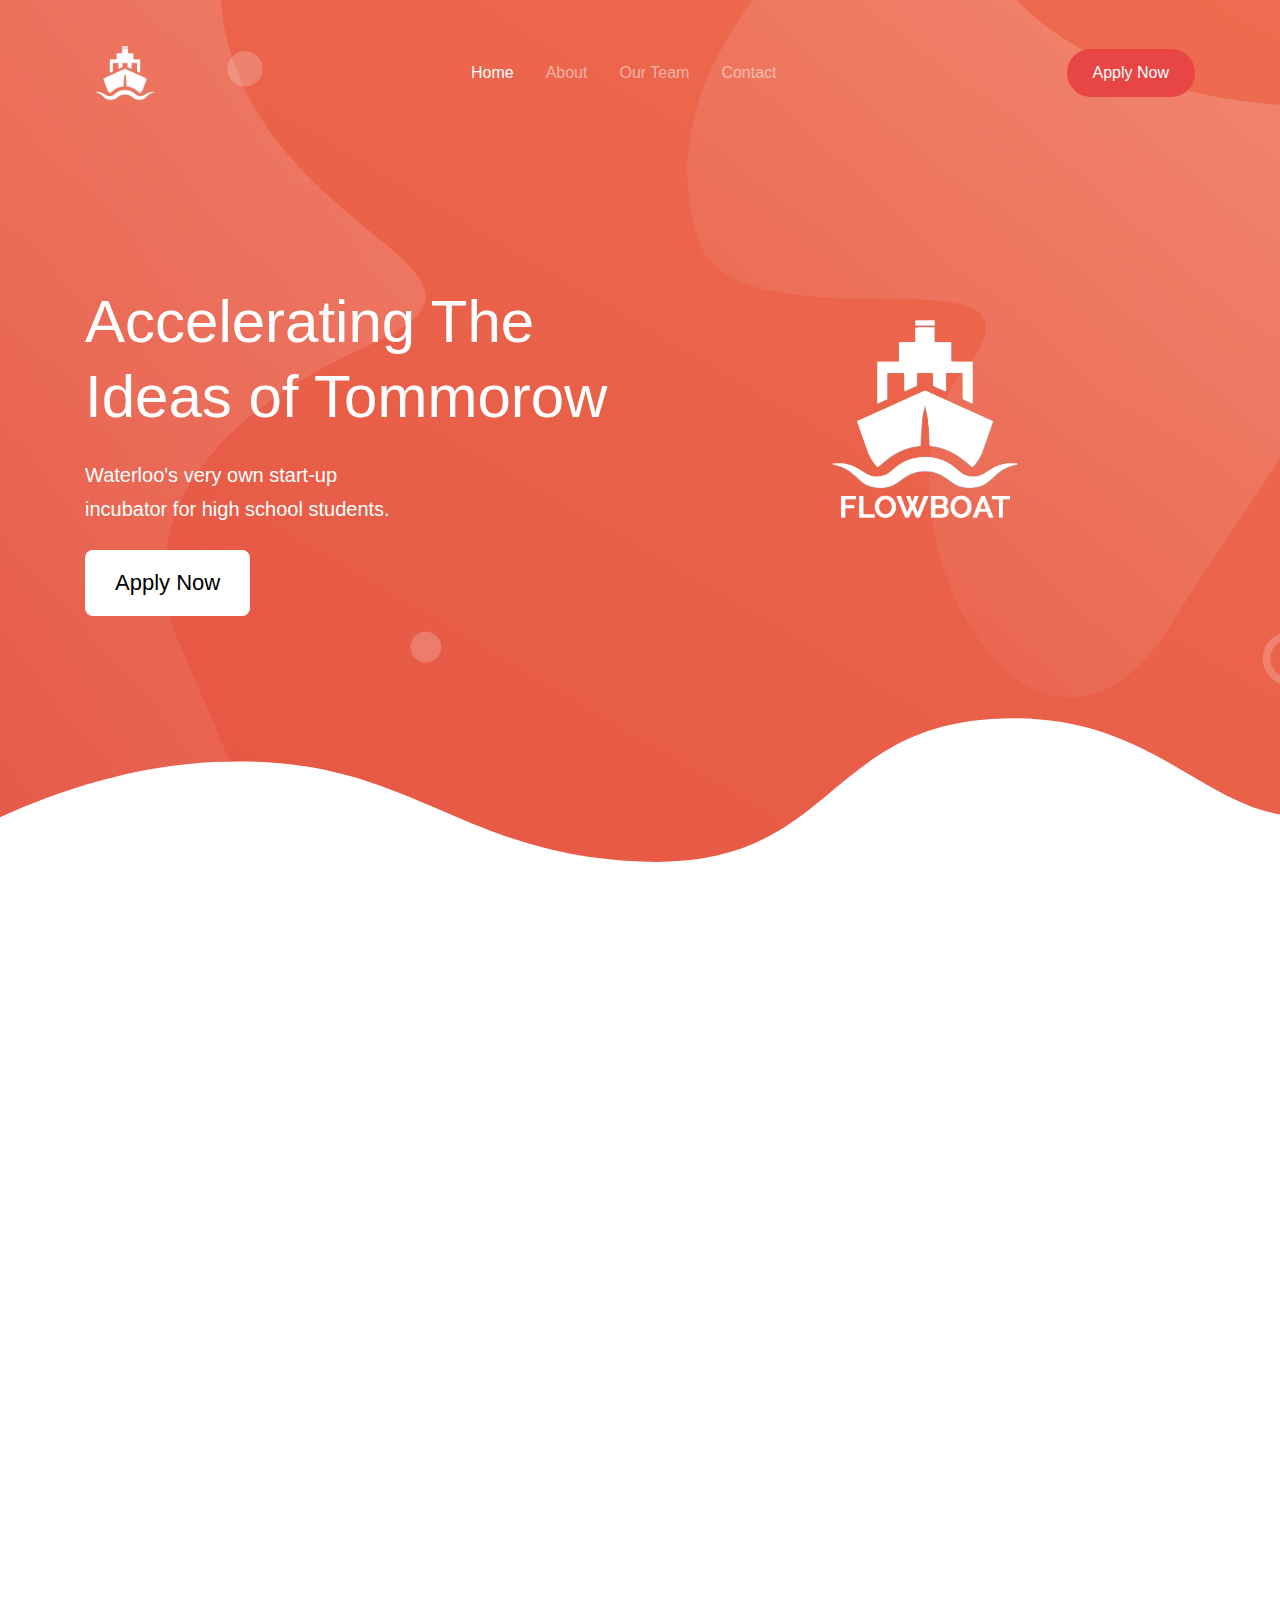
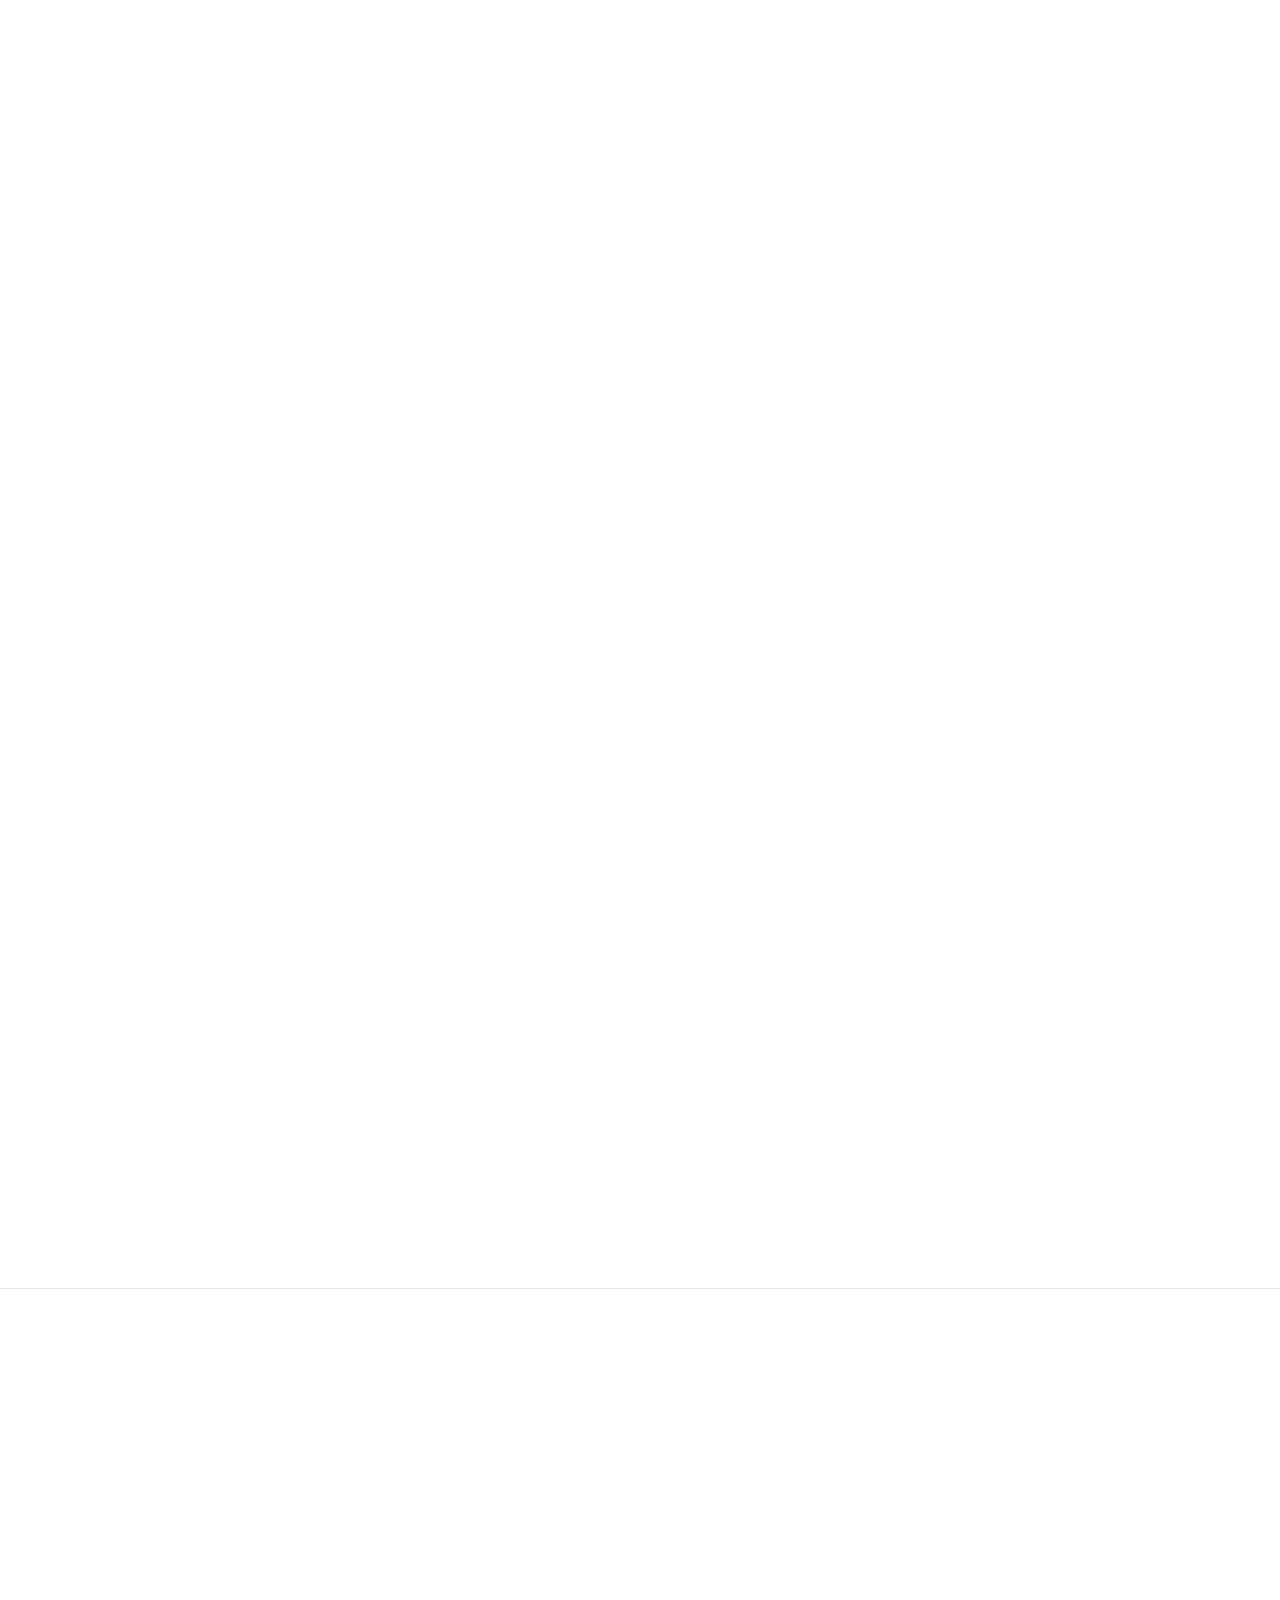
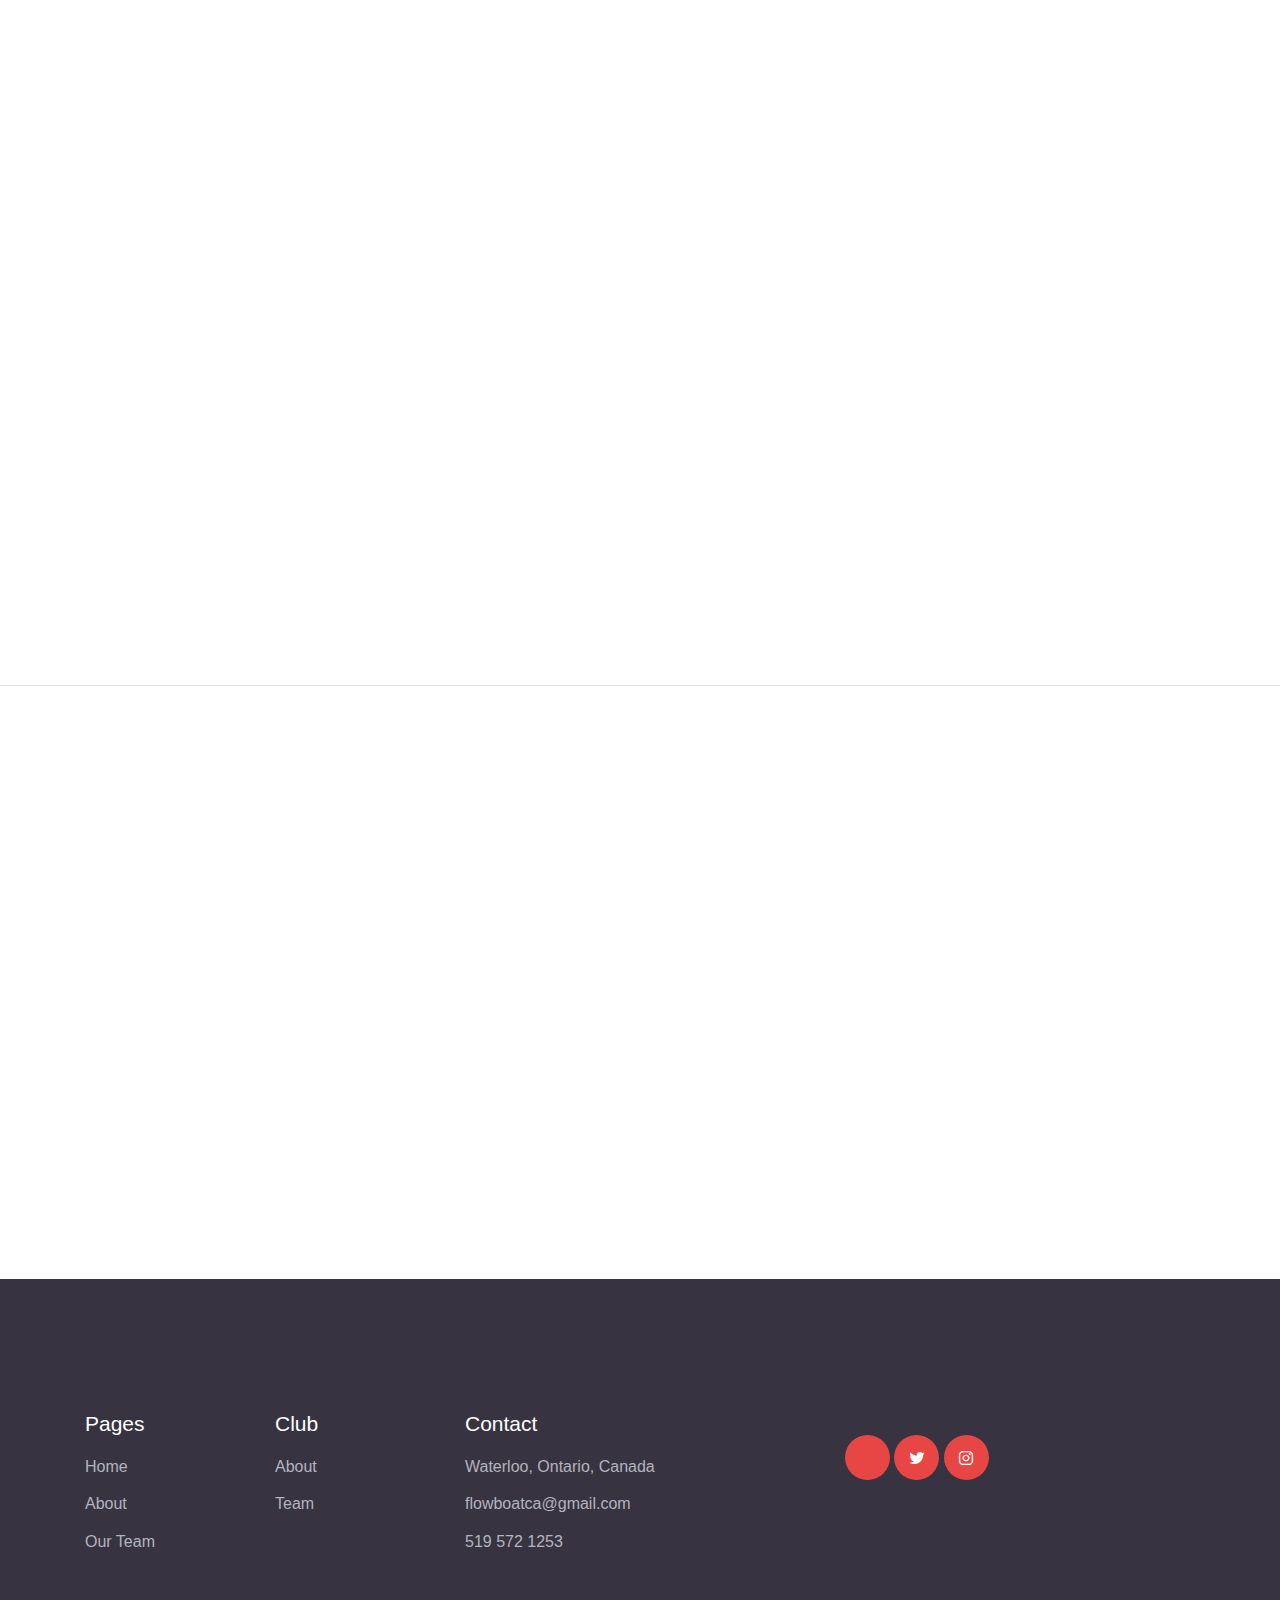
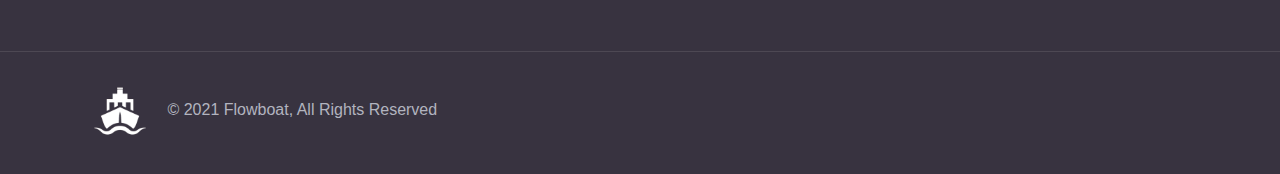
==== index.html @ 8ff7a6c7 "Fixed all the pictures for team" ====
<!DOCTYPE html>
<html lang="en">
<head> 


  <link rel="stylesheet" href="https://use.fontawesome.com/releases/v5.15.3/css/all.css" integrity="sha384-SZXxX4whJ79/gErwcOYf+zWLeJdY/qpuqC4cAa9rOGUstPomtqpuNWT9wdPEn2fk" crossorigin="anonymous">
   <!-- FONT AWESEOM CDN -->

   <!-- <link rel="stylesheet" href="https://cdn.jsdelivr.net/npm/bootstrap@4.6.0/dist/css/bootstrap.min.css" integrity="sha384-B0vP5xmATw1+K9KRQjQERJvTumQW0nPEzvF6L/Z6nronJ3oUOFUFpCjEUQouq2+l" crossorigin="anonymous"> -->
    <!-- BOOTSTRAP -->


  <meta charset="UTF-8">
  <meta name="viewport" content="width=device-width, initial-scale=1.0">
  
  <meta http-equiv="X-UA-Compatible" content="ie=edge">
  


  <title>Home</title>

  <link rel="shortcut icon" href="assets/img/flowwww.png" type="image/x-icon">

  <link rel="stylesheet" href="assets/css/maicons.css">

  <link rel="stylesheet" href="assets/vendor/animate/animate.css">

  <link rel="stylesheet" href="assets/vendor/owl-carousel/css/owl.carousel.min.css">

  <link rel="stylesheet" href="assets/css/bootstrap.css">

  <link rel="stylesheet" href="assets/css/mobster.css">
  
</head>
<body>

<nav class="navbar navbar-expand-lg navbar-dark navbar-floating">
  <div class="container">
    <a class="navbar-brand" href="index.html">
      <img src="assets/img/flwwwwww.png" alt="" width="80">
    </a>
    <button class="navbar-toggler" type="button" data-toggle="collapse" data-target="#navbarToggler" aria-controls="navbarToggler" aria-expanded="false" aria-label="Toggle navigation">
      <span class="navbar-toggler-icon"></span>
    </button>
  
    <div class="collapse navbar-collapse" id="navbarToggler">
      <ul class="navbar-nav ml-auto mt-3 mt-lg-0">
        <li class="nav-item dropdown active">
          <a class="nav-link" href="#" id="navbarDropdown" data-toggle="dropdown" aria-haspopup="true" aria-expanded="false">Home</a>
          <!-- <div class="dropdown-menu" aria-labelledby="navbarDropdown">
            <a class="dropdown-item" href="index.html">Homepage 1</a>
            <a class="dropdown-item active" href="index.html">Homepage 2</a>
          </div> -->
        </li>
        <li class="nav-item">
          <a class="nav-link" href="about.html">About</a>
        </li>
        <li class="nav-item">
          <!-- <a class="nav-link" href="blog.html">Blog</a> -->
        </li>
        <li class="nav-item">
          <a class="nav-link" href="updates.html">Our Team</a>
        </li>
        <li class="nav-item">
          <a class="nav-link" href="contact.html">Contact</a>
        </li>
      </ul>
      <div class="ml-auto my-2 my-lg-0">
        <a href="https://omaratwa.typeform.com/to/t293Zb" target=”_blank” class="btn btn-primary rounded-pill" role="button">Apply Now</a> 
        
      </div>
    </div>
  </div>
</nav>

<div class="page-hero-section bg-image hero-home-2" style="background-image: url(assets/img/bg_hero_2.svg);">
  <div class="hero-caption">
    <div class="container fg-white h-100">
      <div class="row align-items-center h-100">
        <div class="col-lg-6 wow fadeInUp">
          
          <h1 style="font-size: 60px;" class="mb-4 fw-normal">Accelerating The Ideas of Tommorow</h1>
          <p style="font-size: 20px;" class="mb-4">Waterloo's very own start-up  <br>
            incubator for high school students.</p>

          <a href="https://omaratwa.typeform.com/to/t293Zb" target=”_blank” class="btn btn-dark " style="color:black;" >Apply Now</a> 
          <!-- <a href="" target=”_blank” class="btn btn-primary rounded-pill" role="button">Apply Now</a>  -->

        </div>
        <div class=" col-lg-6 d-none d-lg-block wow zoomIn">
          <div class="img-place mobile-preview floating-animate">
            <img src="assets/img/flows.v2.png" alt="">
          </div>          
        </div>
      </div>
    </div>
  </div>
</div>

<div class="page-section no-scroll">
  <div class="container">
    <h2 class="text-center wow fadeIn" style="font-size: 50px;" style="color: #e45442;" >What Flowboat Provides</h2>

    <div class="row justify-content-center mt-5">
      <div class="col-lg-10">
        <div class="row justify-content-center">

          <div class="col-md-6 col-lg-4 py-3 wow fadeInLeft">
            <div class="card card-body border-0 text-center pt-5 push-ups" style="padding-top: 0px;">       
              <div class="svg-icon mx-auto mb-4">
                <img src="assets/img/big brain.png" alt="">
              </div> 
              <h5 style="color: #e45442; font-size: 28px;" class=""><b>Lessons in Entrepreneurship</b></h5>
              <p class="fs-biggie">At weekly meetings, practical lessons in entrepreneurship are given to students, who then apply what they have learned to their companies. We also have guest speakers who cover topics such as programming, 3D printing, and financing.</p>
            </div>
          </div>


          <div class="col-md-6 col-lg-4 py-3 wow fadeInUp">
            <div class="card card-body border-0 text-center pt-5" style="padding-top: 0px;">
              <div class="svg-icon mx-auto mb-4">
                <img src="assets/img/Help.png" alt="">
              </div>
              <h5 style="color: #e45442; font-size: 28px;" class=""><b>Industry Mentors and Lecturers</b></h5>
              <p class="fs-biggie">Each Flowboat team is provided with an industry mentor who is a field expert. Past mentors include the former director of velocity, startup CEOs, software engineers, Professors, and even farmers! Mentors provide valuable input for Flowboat members.</p>
            </div>
          </div>


          <div class="col-md-6 col-lg-4 py-3 wow fadeInRight">
            <div class="card card-body border-0 text-center pt-5" style="padding-top: 0px;">
              <div class="svg-icon mx-auto mb-4">
                <img src="assets/img/talk.png" alt="">
              </div>
              <h5 style="color: #e45442; font-size: 28px" class=""><b>Pitch Training and Development</b></h5>
              <p class="fs-biggie">Flowboat teams participate in a variety of pitching competitions throughout the year including: MIT LaunchX Demo Day, Diamond Challenge, and the Paradigm Contest. Past Flowboat teams have received top honours at these competitions.</p>
            </div>
          </div> 

        


        </div>
      </div>
    </div>
  </div>
</div>

<!-- <div class="page-section no-scroll">
  <div class="container">
    <div class="row align-items-center">
      <div class="col-lg-7 wow fadeIn">
        <div class="img-place">
          <img src="assets/img/app_preview_4.png" alt="">
        </div>
      </div>
      <div class="col-lg-5 pl-lg-5 wow fadeInUp">
        <h2 class="mb-4">All kind of business tools integration</h2>
        <p class="mb-4">Lorem ipsum dolor sit amet consectetur adipisicing elit. Officia repellendus illo, possimus magni cumque, voluptatem et necessitatibus consequatur perspiciatis laborum temporibus sint dolorem porro, eaque quo sequi. Tempora, voluptates quibusdam?</p>
        <a href="#" class="btn btn-outline-primary rounded-pill">See Addons</a>
      </div>
    </div>
  </div>
</div> -->

<div class="page-section">
  <div class="container">
    <div class="row">
      <div class="col-lg-4 py-3">
        <div class="iconic-list">
          <div class="iconic-item wow fadeInUp">
            <div class="iconic-content">
              <h5 style="color: #e45442; font-size: 64px;">100+</h5>
              <p style="color: #e45442; font-size: 44px;" class="">Alumni</p>
            </div>
            <div class="iconic-md iconic-text bg-warning fg-white rounded-circle">
              <span class=""><i class="fas fa-graduation-cap"></i></span>
            </div>
          </div>
          <div class="iconic-item wow fadeInUp">
            <div class="iconic-content">
              <h5 style="color: #e45442; font-size: 64px;">$10,000</h5>
              <p style="color: #e45442; font-size: 44px;" class="">In Capital</p>
            </div>
            <div class="iconic-md iconic-text bg-info fg-white rounded-circle">
              <span class=""><i class="fas fa-hand-holding-usd"></i></span>
            </div>
          </div>
          <div class="iconic-item wow fadeInUp">
            <div class="iconic-content">
              <h5 style="color: #e45442; font-size: 64px;" >20+</h5>
              <p style="color: #e45442; font-size: 44px;" class="">Startups</p>
            </div>
            <div class="iconic-md iconic-text bg-indigo fg-white rounded-circle">
              <span class=""><i class="fas fa-rocket"></i></span>
            </div>
          </div>
        </div>
      </div>
      <div class="col-lg-4 py-3 wow zoomIn">
        <div class="img-place mobile-preview "> 
          <img src="assets/img/flowwww.png" alt="">
        </div>
      </div>
      <div class="col-lg-4 py-3">
        <div class="iconic-list">
          <div class="iconic-item wow fadeInUp">
            <div class="iconic-md iconic-text bg-warning fg-white rounded-circle">
              <span class=""><i class="fas fa-rocket"></i></span>
            </div>
            <div class="iconic-content">
              <h5 style="color: #e45442; font-size: 64px;" >20+</h5>
              <p style="color: #e45442; font-size: 44px;" class="">Startups</p>
            </div>
          </div>
          <div class="iconic-item wow fadeInUp">
            <div class="iconic-md iconic-text bg-success fg-white rounded-circle">
              <span class=""><i class="fas fa-hand-holding-usd"></i></span>
            </div>
            <div class="iconic-content">
              <h5 style="color: #e45442; font-size: 64px;" >$10,000</h5>
              <p style="color: #e45442; font-size: 44px;" class="">In Capital</p>
            </div>
          </div>
          <div class="iconic-item wow fadeInUp">
            <div class="iconic-md iconic-text bg-indigo fg-white rounded-circle">
              <span class=""><i class="fas fa-graduation-cap"></i></span>
            </div>
            <div class="iconic-content">
              <h5 style="color: #e45442; font-size: 64px;" >100+</h5>
              <p style="color: #e45442; font-size: 44px;" class="">Alumni</p>
            </div>
          </div>
        </div>
      </div>
    </div>
  </div>
</div>

<hr>


<!-- <div class="page-section">
  <div class="container">
    <div class="row justify-content-center text-center wow fadeInUp">
      <div class="col-lg-6">
        <h2 class="mb-3">Get awesome features, without extra charges</h2>
        <p class="mb-5">Lorem ipsum dolor sit amet, consectetur adipisicing elit. Maiores non magnam, quis aliquid dolor magni</p>

        <div class="btn-group btn-group-toggle rounded-pill btn-switch" data-toggle="buttons">
          <label class="btn active">
            <input type="radio" name="options" id="option1" checked> Monthly
          </label>
          <label class="btn">
            <input type="radio" name="options" id="option2"> Annually
          </label>
        </div>
      </div>
    </div>
    <div class="pricing-table mt-5 wow fadeInUp">
      <div class="pricing-item active no-transform">
        <div class="pricing-header">
          <h5>Business Plan</h5>
          <h1 class="fw-normal">$49.00</h1>
        </div>
        <div class="pricing-body">
          <ul class="theme-list">
            <li class="list-item">Push Notification</li>
            <li class="list-item">Unlimited Bandwith</li>
            <li class="list-item">Realtime Database</li>
            <li class="list-item">Monthly Backup</li>
            <li class="list-item">24/7 Support</li>
          </ul>
        </div>
        <button class="btn btn-dark">Choose Plan</button>
      </div>
      <div class="pricing-item">
        <div class="pricing-header">
          <h5>Starter Plan</h5>
          <h1 class="fw-normal">$24.00</h1>
        </div>
        <div class="pricing-body">
          <ul class="theme-list">
            <li class="list-item">Push Notification</li>
            <li class="list-item">Unlimited Bandwith</li>
            <li class="list-item">Realtime Database</li>
            <li class="list-item">Monthly Backup</li>
            <li class="list-item">24/7 Support</li>
          </ul>
        </div>
        <button class="btn btn-dark">Choose Plan</button>
      </div>
    </div>
  </div>
</div>

<hr> -->

<!-- Testimonials -->
<!-- <div class="page-section">
  <div class="container">
    <div class="row justify-content-center text-center">
      <div class="col-lg-6 wow fadeIn">
        <h2>What our members say</h2>
      </div>
    </div>
  </div>
  <div class="container-fluid">
    <div class="owl-carousel stack-carousel mt-5 wow fadeInUp">
      <div class="item">
        <div class="ratings fs-small py-3">
          <span class="icon mai-star"></span>
          <span class="icon mai-star"></span>
          <span class="icon mai-star"></span>
          <span class="icon mai-star"></span>
          <span class="icon mai-star-half"></span>
        </div>
  
        <div class="caption">Testimony: Helping The Blind Navigate The World</div>
  
        <div class="avatar mt-3">
          <div class="avatar-img">
            <img src="assets/img/person/person_1.png" alt="">
          </div>
          <div class="avatar-caption">
            <p class="mb-0 fw-medium fg-primary">EyeCane</p>
            <div class="fs-vsmall fw-medium"> 
              EyeCane is a social enterprise based start-up company built by high school students whom aim to solve the navigation problem for visually impaired individuals. By creating a patented technology which effectively guides a visually impaired individual, EyeCane was on the path to fixing the global problem. 

              During the MIT Launch X program, Flowi was invited to compete at the the International Launch X pitching event at MIT. Flowi was able to secure a $5000 dollar grant to further invest in their company!

            </div>
          </div>
        </div>
      </div>
      <div class="item">
        <div class="ratings fs-small py-3">
          <span class="icon mai-star"></span>
          <span class="icon mai-star"></span>
          <span class="icon mai-star"></span>
          <span class="icon mai-star"></span>
          <span class="icon mai-star-half"></span>
        </div>
  
        <div class="caption">Lorem ipsum dolor, sit amet consectetur adipisicing elit. Rem distinctio esse eum laudantium necessitatibus autem perferendis quod ipsum eaque.</div>
  
        <div class="avatar mt-3">
          <div class="avatar-img">
            <img src="assets/img/person/person_2.png" alt="">
          </div>
          <div class="avatar-caption">
            <p class="mb-0 fw-medium fg-primary">Galih Raugana</p>
            <div class="fs-vsmall fw-medium">Graphic Designer</div>
          </div>
        </div>
      </div>
      <div class="item">
        <div class="ratings fs-small py-3">
          <span class="icon mai-star"></span>
          <span class="icon mai-star"></span>
          <span class="icon mai-star"></span>
          <span class="icon mai-star"></span>
          <span class="mai-star"></span>
        </div>
  
        <div class="caption">Lorem ipsum dolor, sit amet consectetur adipisicing elit. Rem distinctio esse eum laudantium necessitatibus autem perferendis quod ipsum eaque.</div>
  
        <div class="avatar mt-3">
          <div class="avatar-img">
            <img src="assets/img/person/person_3.png" alt="">
          </div>
          <div class="avatar-caption">
            <p class="mb-0 fw-medium fg-primary">Galih Raugana</p>
            <div class="fs-vsmall fw-medium">Data Analyst</div>
          </div>
        </div>
      </div>
    </div>
  </div>
</div> -->




<!-- Clients -->
<div class="page-section" style="padding-bottom: 0px;">
  <div class="container">
    <div class="text-center wow fadeIn">
      <h2 class="mb-4">Our Startups</h2>
    </div>
    <div class="row row-cols-1 row-cols-sm-2 row-cols-md-3 row-cols-lg-5 justify-content-center align-items-center mt-5">
      <div class="p-3 wow zoomIn">
        <div class="img-place client-img-flowi">
          <img src="assets/img/logos/Flowi.png" alt="">
        </div>
      </div>
      <div class="p-3 wow zoomIn">
        <div class="img-place client-img-Hush">
          <img src="assets/img/logos/Hush.png" alt="">
        </div>
      </div>
      <div class="p-3 wow zoomIn">
        <div class="img-place client-img">
          <img src="assets/img/logos/Infoton-removebg-preview.png" alt="">
        </div>
      </div>
      <div class="p-3 wow zoomIn">
        <div class="img-place client-img">
          <img src="assets/img/logos/ReFillIcon.png" alt="">
        </div>
      </div>
      <div class="p-3 wow zoomIn">
        <div class="img-place client-img-sssonar">
          <img src="assets/img/logos/Ssssssonar.png" alt="">
        </div>
      </div>
      <div class="p-3 wow zoomIn">
        <div class="img-place client-img-stride">
          <img src="assets/img/logos/Stride.png" alt="" style="border-radius: 50%;">
        </div>
      </div>
      <div class="p-3 wow zoomIn">
        <div class="img-place client-img--rework ">
          <img src="assets/img/logos/rework.png"alt="">
        </div>
      </div>
      <div class="p-3 wow zoomIn">
        <div class="img-place client-img-guru">
          <img src="assets/img/logos/MealGuru.png" alt="">
        </div>
      </div>
    </div>
  </div> 

<hr>

  <div class="container">
    <div class="text-center wow fadeIn">
      <h2 class="mb-4">Our Sponsors</h2>
      <p>Interested in <a href="https://drive.google.com/file/d/1pqiUqM384o2VdSVYSbAD114uxTVS1mrD/view?usp=sharing" target=”_blank” >sponsoring us?</a></p>
    </div>
    <div class="row row-cols-1 row-cols-sm-2 row-cols-md-3 row-cols-lg-5 justify-content-center align-items-center mt-5">
     
      <div class="p-3 wow zoomIn">
        <div class="img-place client-img-2-tk">
          <img src="assets/img/logos/23423423423423.png" alt="" >
        </div>
      </div>
      <div class="p-3 wow zoomIn">
        <div class="img-place ">
          <img src="assets/img/logos/risingYouth.png"alt="">
        </div>
      </div>
      <div class="p-3 wow zoomIn">
        <div class="img-place client-img-2-tk">
          <img src="assets/img/logos/takingitglobal.png" alt="">
        </div>
      </div> 
      <div class="p-3 wow zoomIn">
        <div class="img-place client-img-2-tk">
          <img src="assets/img/logos/uwlogo2.gif" alt="">
        </div>
      </div>


    </div>
  </div>



</div> 


<!-- <hr>
<div class="page-section bg-light">
  <div class="container">
    <div class="row justify-content-center align-items-center">
      <div class="col-lg-5 py-3 wow fadeInUp">
        <h2 class="mb-4">Frequently <br> asked question</h2>
        <p>Lorem ipsum dolor sit amet, consectetur adipisicing elit. Dolore, minus id consectetur accusantium illum necessitatibus, non quia sit laboriosam aut libero. Maiores neque velit modi, mollitia nostrum alias quibusdam et.</p>

        <p class="fg-primary fw-medium">Need more helps?</p>
        <a href="#" class="btn btn-gradient btn-split-icon rounded-pill">
          <span class="icon mai-call-outline"></span> Contact Us
        </a>
      </div>
      <div class="col-lg-7 py-3 no-scroll-x">
        <div class="accordion accordion-gap" id="accordionFAQ">
          <div class="accordion-item wow fadeInRight">
            <div class="accordion-trigger" id="headingFour">
              <button class="btn collapsed" type="button" data-toggle="collapse" data-target="#collapse1" aria-expanded="false" aria-controls="collapse1">Payment types that won't work</button>
            </div>
            <div id="collapse1" class="collapse" aria-labelledby="headingFour" data-parent="#accordionFAQ">
              <div class="accordion-content">
                <p>You can't add these payment methods to Google Pay:</p>
                <ul>
                  <li>Wire transfers</li>
                  <li>Bank transfers</li>
                  <li>Western Union</li>
                  <li>Moneygram</li>
                  <li>Virtual credit cards (VCC)</li>
                  <li>Health savings account (HSA)</li>
                  <li>Any escrow type of payment</li>
                  <li>Prepaid cards if you use automatic payments</li>
                </ul>
              </div>
            </div>
          </div>
          <div class="accordion-item wow fadeInRight">
            <div class="accordion-trigger" id="headingFive">
              <button class="btn" type="button" data-toggle="collapse" data-target="#collapse2" aria-expanded="true" aria-controls="collapse2">Already seeing payment methods</button>
            </div>
            <div id="collapse2" class="collapse show" aria-labelledby="headingFive" data-parent="#accordionFAQ">
              <div class="accordion-content">
                <p>New to Google Pay and already seeing payment methods? If you paid for something through Google in the past, Google Pay saved your card.</p>
              </div>
            </div>
          </div>
          <div class="accordion-item wow fadeInRight">
            <div class="accordion-trigger" id="headingSix">
              <button class="btn collapsed" type="button" data-toggle="collapse" data-target="#collapse3" aria-expanded="false" aria-controls="collapse3">Your transaction cannot be completed</button>
            </div>
            <div id="collapse3" class="collapse" aria-labelledby="headingSix" data-parent="#accordionFAQ">
              <div class="accordion-content">
                <p>If you see this error message, wait 24 hours and try to add your card again.</p>
              </div>
            </div>
          </div>
          <div class="accordion-item wow fadeInRight">
            <div class="accordion-trigger" id="headingSeven">
              <button class="btn collapsed" type="button" data-toggle="collapse" data-target="#collapse4" aria-expanded="false" aria-controls="collapse4">Credit & Debit cards</button>
            </div>
            <div id="collapse4" class="collapse" aria-labelledby="headingSeven" data-parent="#accordionFAQ">
              <div class="accordion-content">
                <ul>
                  <li>American Express</li>
                  <li>MasterCard</li>
                  <li>Visa</li>
                  <li>Discover (U.S. only)</li>
                  <li>JCB (Japan and U.S. only)</li>
                  <li>Visa Electron (outside U.S. only)</li>
                  <li>Elo credit cards (Brazil only; Elo debit cards aren’t accepted)</li>
                </ul>
                <p>The types of cards accepted by Google services vary by location and product.</p>
              </div>
            </div>
          </div>

          <div class="accordion-item wow fadeInRight">
            <div class="accordion-trigger" id="headingEight">
              <button class="btn collapsed" type="button" data-toggle="collapse" data-target="#collapse5" aria-expanded="false" aria-controls="collapse5">Send money to friends or family</button>
            </div>
            <div id="collapse5" class="collapse" aria-labelledby="headingEight" data-parent="#accordionFAQ">
              <div class="accordion-content">
                <p>This feature is only available in the US. For the US territories, this is supported only if the debit card was issued under a US-licensed bank. If you'd like to know in advance whether your payment to or from a US territory will go through, please check with your card issuing bank.</p>

                <p>You can use Google Pay to send money to friends and family or to someone using their email address or phone number. Google Pay charges no fees.</p>
                  
                <p>If you have a problem sending money, here is a list of likely reasons.</p>
              </div>
            </div>
          </div>

          <div class="accordion-item wow fadeInRight">
            <div class="accordion-trigger" id="headingNine">
              <button class="btn collapsed" type="button" data-toggle="collapse" data-target="#collapse6" aria-expanded="false" aria-controls="collapse6">How long it usually takes to send or receive money</button>
            </div>
            <div id="collapse6" class="collapse" aria-labelledby="headingNine" data-parent="#accordionFAQ">
              <div class="accordion-content">
                <p>For the best Google Pay experience, we recommend using a debit card whenever you send or receive money from friends and family. With a debit card, sending and receiving money is usually the fastest option.</p>
              </div>
            </div>
          </div>

        </div>
      </div>
    </div>
  </div>
</div>
 -->


 <div class="page-footer-section bg-dark fg-white">
  <div class="container">
    <div class="row mb-5 py-3">
      <div class="col-sm-6 col-lg-2 py-3">
        <h5 class="mb-3">Pages</h5>
        <ul class="menu-link">
          <li><a href="index.html" class="">Home</a></li>
          <li><a href="about.html" class="">About</a></li>
          <!-- <li><a href="blog.html" class="">Blog</a></li> -->
          <li><a href="updates.html" class="">Our Team</a></li>
        </ul>
      </div>
      <div class="col-sm-6 col-lg-2 py-3">
        <h5 class="mb-3">Club</h5>
        <ul class="menu-link">
          <li><a  class="">About</a></li>
          <li><a  class="">Team</a></li>
          <!-- <li><a href="#" class="">Leadership</a></li>
          <li><a href="#" class="">Careers</a></li>
          <li><a href="#" class="">HIRING!</a></li> -->
        </ul>
      </div>
      <div class="col-md-6 col-lg-4 py-3">
        <h5 class="mb-3">Contact</h5>
        <ul class="menu-link">
          <li><a  class="">Waterloo, Ontario, Canada</a></li>
          <li><a  class="">flowboatca@gmail.com</a></li>
          <!-- <li><a href="#" class="">support@macodeid.com</a></li> -->
          <li><a  class="">519 572 1253</a></li>
        </ul>
      </div>
      <div class="col-md-6 col-lg-4 py-3">
        <!-- <h5 class="mb-3">Subscribe to Newsletter</h5>
        <p></p>
        <form method="POST">
          <div class="input-group">
            <input type="text" class="form-control" placeholder="Your email..">
            <div class="input-group-append">
              <button type="submit" class="btn btn-primary"><span class="mai-send"></span></button>
            </div>
          </div>
        </form> -->

        <!-- Social Media Button -->
        <div class="mt-4">
          <a href="https://www.youtube.com/channel/UCneHSaFXIBLJ_bhcNLhI_PA" target="_blank" class="btn btn-fab btn-primary fg-white"><span class=""><i class="fab fa-youtube"></i></span></a>
          <a href="https://twitter.com/Flowboat1" target="_blank" class="btn btn-fab btn-primary fg-white"><span class="mai-logo-twitter" ></span></a>
          <a href="https://www.instagram.com/flowboatsocial/" target="_blank" class="btn btn-fab btn-primary fg-white"><span class="mai-logo-instagram" ></span></a>
          <!-- <a href="#" class="btn btn-fab btn-primary fg-white"><span class="mai-logo-google"></span></a> -->
        </div>
      </div>
    </div>
  </div>

  <hr>

  <div class="container">
    <div class="row">
      <div class="col-12 col-md-6 py-2">
        <img src="assets/img/flwwwwww.png" alt="" width="70">
        <!-- Please don't remove or modify the credits below -->
        <p class="d-inline-block ml-2">© 2021 Flowboat, All Rights Reserved</p>
      </div>
      <div class="col-12 col-md-6 py-2">
        <ul class="nav justify-content-end">
          <!-- <li class="nav-item"><a href="#" class="nav-link">Terms of Use</a></li>
          <li class="nav-item"><a href="#" class="nav-link">Privacy Policy</a></li>
          <li class="nav-item"><a href="#" class="nav-link">Cookie Policy</a></li> -->
        </ul>
      </div>
    </div>
  </div>
</div>

<script src="assets/js/jquery-3.5.1.min.js"></script>

<script src="assets/js/bootstrap.bundle.min.js"></script>

<script src="assets/vendor/owl-carousel/js/owl.carousel.min.js"></script>

<script src="assets/vendor/wow/wow.min.js"></script>

<script src="assets/js/mobster.js"></script>

</body>
</html>
---- assets/css/maicons.css ----
@font-face {
  font-family: 'maicons';
  src:  url('../fonts/maicons.eot?c9nlkl');
  src:  url('../fonts/maicons.eot?c9nlkl#iefix') format('embedded-opentype'),
    url('../fonts/maicons.ttf?c9nlkl') format('truetype'),
    url('../fonts/maicons.woff?c9nlkl') format('woff'),
    url('../fonts/maicons.svg?c9nlkl#maicons') format('svg');
  font-weight: normal;
  font-style: normal;
  font-display: block;
}

[class^="mai-"], [class*=" mai-"] {
  /* use !important to prevent issues with browser extensions that change fonts */
  font-family: 'maicons' !important;
  speak: none;
  font-style: normal;
  font-weight: normal;
  font-variant: normal;
  text-transform: none;
  line-height: 1;

  /* Better Font Rendering =========== */
  -webkit-font-smoothing: antialiased;
  -moz-osx-font-smoothing: grayscale;
}


.responsive {
  width: 100%;
  height: auto;
}



.map-responsive{

  overflow:hidden;

  padding-bottom:56.25%;

  position:relative;

  height:0;

}

.map-responsive iframe{

  left:0;

  top:0;

  height:100%;

  width:100%;

  position:absolute;

}



.mai-add:before {
  content: "\e900";
}
.mai-add-circle:before {
  content: "\e901";
}
.mai-add-circle-outline:before {
  content: "\e902";
}
.mai-airplane:before {
  content: "\e903";
}
.mai-airplane-outline:before {
  content: "\e904";
}
.mai-alarm:before {
  content: "\e905";
}
.mai-alarm-outline:before {
  content: "\e906";
}
.mai-albums:before {
  content: "\e907";
}
.mai-albums-outline:before {
  content: "\e908";
}
.mai-alert:before {
  content: "\e909";
}
.mai-alert-circle:before {
  content: "\e90a";
}
.mai-alert-circle-outline:before {
  content: "\e90b";
}
.mai-analytics:before {
  content: "\e90c";
}
.mai-analytics-outline:before {
  content: "\e90d";
}
.mai-aperture:before {
  content: "\e90e";
}
.mai-aperture-outline:before {
  content: "\e90f";
}
.mai-apps:before {
  content: "\e910";
}
.mai-apps-outline:before {
  content: "\e911";
}
.mai-archive:before {
  content: "\e912";
}
.mai-archive-outline:before {
  content: "\e913";
}
.mai-arrow-back:before {
  content: "\e914";
}
.mai-arrow-back-circle:before {
  content: "\e915";
}
.mai-arrow-back-circle-outline:before {
  content: "\e916";
}
.mai-arrow-down:before {
  content: "\e917";
}
.mai-arrow-down-circle:before {
  content: "\e918";
}
.mai-arrow-down-circle-outline:before {
  content: "\e919";
}
.mai-arrow-forward:before {
  content: "\e91a";
}
.mai-arrow-forward-circle:before {
  content: "\e91b";
}
.mai-arrow-forward-circle-outline:before {
  content: "\e91c";
}
.mai-arrow-redo:before {
  content: "\e91d";
}
.mai-arrow-redo-circle:before {
  content: "\e91e";
}
.mai-arrow-redo-circle-outline:before {
  content: "\e91f";
}
.mai-arrow-redo-outline:before {
  content: "\e920";
}
.mai-arrow-undo:before {
  content: "\e921";
}
.mai-arrow-undo-circle:before {
  content: "\e922";
}
.mai-arrow-undo-circle-outline:before {
  content: "\e923";
}
.mai-arrow-undo-outline:before {
  content: "\e924";
}
.mai-arrow-up:before {
  content: "\e925";
}
.mai-arrow-up-circle:before {
  content: "\e926";
}
.mai-arrow-up-circle-outline:before {
  content: "\e927";
}
.mai-at:before {
  content: "\e928";
}
.mai-at-circle:before {
  content: "\e929";
}
.mai-at-circle-outline:before {
  content: "\e92a";
}
.mai-attach:before {
  content: "\e92b";
}
.mai-attach-outline:before {
  content: "\e92c";
}
.mai-backspace:before {
  content: "\e92d";
}
.mai-backspace-outline:before {
  content: "\e92e";
}
.mai-bandage:before {
  content: "\e92f";
}
.mai-bandage-outline:before {
  content: "\e930";
}
.mai-bar-chart:before {
  content: "\e932";
}
.mai-bar-chart-outline:before {
  content: "\e933";
}
.mai-barbell:before {
  content: "\e931";
}
.mai-barcode:before {
  content: "\e934";
}
.mai-barcode-outline:before {
  content: "\e935";
}
.mai-baseball:before {
  content: "\e936";
}
.mai-baseball-outline:before {
  content: "\e937";
}
.mai-basket:before {
  content: "\e938";
}
.mai-basket-outline:before {
  content: "\e93b";
}
.mai-basketball:before {
  content: "\e939";
}
.mai-basketball-outline:before {
  content: "\e93a";
}
.mai-battery-charging:before {
  content: "\e93c";
}
.mai-battery-dead:before {
  content: "\e93d";
}
.mai-battery-full:before {
  content: "\e93e";
}
.mai-battery-half:before {
  content: "\e93f";
}
.mai-beaker:before {
  content: "\e940";
}
.mai-beaker-outline:before {
  content: "\e941";
}
.mai-bed:before {
  content: "\e942";
}
.mai-bed-outline:before {
  content: "\e943";
}
.mai-beer:before {
  content: "\e944";
}
.mai-beer-outline:before {
  content: "\e945";
}
.mai-bicycle:before {
  content: "\e946";
}
.mai-bluetooth:before {
  content: "\e947";
}
.mai-boat:before {
  content: "\e948";
}
.mai-boat-outline:before {
  content: "\e949";
}
.mai-body:before {
  content: "\e94a";
}
.mai-body-outline:before {
  content: "\e94b";
}
.mai-bonfire:before {
  content: "\e94c";
}
.mai-bonfire-outline:before {
  content: "\e94d";
}
.mai-book:before {
  content: "\e94e";
}
.mai-book-outline:before {
  content: "\e953";
}
.mai-bookmark:before {
  content: "\e94f";
}
.mai-bookmark-outline:before {
  content: "\e950";
}
.mai-bookmarks:before {
  content: "\e951";
}
.mai-bookmarks-outline:before {
  content: "\e952";
}
.mai-briefcase:before {
  content: "\e954";
}
.mai-briefcase-outline:before {
  content: "\e955";
}
.mai-browsers:before {
  content: "\e956";
}
.mai-browsers-outline:before {
  content: "\e957";
}
.mai-brush:before {
  content: "\e958";
}
.mai-brush-outline:before {
  content: "\e959";
}
.mai-bug:before {
  content: "\e95a";
}
.mai-bug-outline:before {
  content: "\e95b";
}
.mai-build:before {
  content: "\e95c";
}
.mai-build-outline:before {
  content: "\e95d";
}
.mai-bulb:before {
  content: "\e95e";
}
.mai-bulb-outline:before {
  content: "\e95f";
}
.mai-bus:before {
  content: "\e960";
}
.mai-bus-outline:before {
  content: "\e963";
}
.mai-business:before {
  content: "\e961";
}
.mai-business-outline:before {
  content: "\e962";
}
.mai-cafe:before {
  content: "\e964";
}
.mai-cafe-outline:before {
  content: "\e965";
}
.mai-calculator:before {
  content: "\e966";
}
.mai-calculator-outline:before {
  content: "\e967";
}
.mai-calendar:before {
  content: "\e968";
}
.mai-calendar-outline:before {
  content: "\e969";
}
.mai-call:before {
  content: "\e96a";
}
.mai-call-outline:before {
  content: "\e96b";
}
.mai-camera:before {
  content: "\e96c";
}
.mai-camera-outline:before {
  content: "\e96d";
}
.mai-camera-reverse:before {
  content: "\e96e";
}
.mai-camera-reverse-outline:before {
  content: "\e96f";
}
.mai-car:before {
  content: "\e970";
}
.mai-car-outline:before {
  content: "\e97f";
}
.mai-car-sport:before {
  content: "\e980";
}
.mai-car-sport-outline:before {
  content: "\e981";
}
.mai-card:before {
  content: "\e971";
}
.mai-card-outline:before {
  content: "\e972";
}
.mai-caret-back:before {
  content: "\e973";
}
.mai-caret-back-circle:before {
  content: "\e974";
}
.mai-caret-back-circle-outline:before {
  content: "\e975";
}
.mai-caret-down:before {
  content: "\e976";
}
.mai-caret-down-circle:before {
  content: "\e977";
}
.mai-caret-down-circle-outline:before {
  content: "\e978";
}
.mai-caret-forward:before {
  content: "\e979";
}
.mai-caret-forward-circle:before {
  content: "\e97a";
}
.mai-caret-forward-circle-outline:before {
  content: "\e97b";
}
.mai-caret-up:before {
  content: "\e97c";
}
.mai-caret-up-circle:before {
  content: "\e97d";
}
.mai-caret-up-circle-outline:before {
  content: "\e97e";
}
.mai-cart:before {
  content: "\e982";
}
.mai-cart-outline:before {
  content: "\e983";
}
.mai-cash:before {
  content: "\e984";
}
.mai-cash-outline:before {
  content: "\e985";
}
.mai-chatbox:before {
  content: "\e986";
}
.mai-chatbox-ellipses:before {
  content: "\e987";
}
.mai-chatbox-ellipses-outline:before {
  content: "\e988";
}
.mai-chatbox-outline:before {
  content: "\e989";
}
.mai-chatbubble:before {
  content: "\e98a";
}
.mai-chatbubble-ellipses:before {
  content: "\e98b";
}
.mai-chatbubble-ellipses-outline:before {
  content: "\e98c";
}
.mai-chatbubble-outline:before {
  content: "\e98d";
}
.mai-chatbubbles:before {
  content: "\e98e";
}
.mai-chatbubbles-outline:before {
  content: "\e98f";
}
.mai-checkbox:before {
  content: "\e990";
}
.mai-checkbox-outline:before {
  content: "\e991";
}
.mai-checkmark:before {
  content: "\e992";
}
.mai-checkmark-circle:before {
  content: "\e993";
}
.mai-checkmark-circle-outline:before {
  content: "\e994";
}
.mai-checkmark-done:before {
  content: "\e995";
}
.mai-checkmark-done-circle:before {
  content: "\e996";
}
.mai-checkmark-done-circle-outline:before {
  content: "\e997";
}
.mai-chevron-back:before {
  content: "\e998";
}
.mai-chevron-back-circle:before {
  content: "\e999";
}
.mai-chevron-back-circle-outline:before {
  content: "\e99a";
}
.mai-chevron-down:before {
  content: "\e99b";
}
.mai-chevron-down-circle:before {
  content: "\e99c";
}
.mai-chevron-down-circle-outline:before {
  content: "\e99d";
}
.mai-chevron-forward:before {
  content: "\e99e";
}
.mai-chevron-forward-circle:before {
  content: "\e99f";
}
.mai-chevron-forward-circle-outline:before {
  content: "\e9a0";
}
.mai-chevron-up:before {
  content: "\e9a1";
}
.mai-chevron-up-circle:before {
  content: "\e9a2";
}
.mai-chevron-up-circle-outline:before {
  content: "\e9a3";
}
.mai-clipboard:before {
  content: "\e9a4";
}
.mai-clipboard-outline:before {
  content: "\e9a5";
}
.mai-close:before {
  content: "\e9a6";
}
.mai-close-circle:before {
  content: "\e9a7";
}
.mai-close-circle-outline:before {
  content: "\e9a8";
}
.mai-cloud:before {
  content: "\e9a9";
}
.mai-cloud-circle:before {
  content: "\e9aa";
}
.mai-cloud-circle-outline:before {
  content: "\e9ab";
}
.mai-cloud-done:before {
  content: "\e9ac";
}
.mai-cloud-done-outline:before {
  content: "\e9ad";
}
.mai-cloud-download:before {
  content: "\e9ae";
}
.mai-cloud-download-outline:before {
  content: "\e9af";
}
.mai-cloud-offline:before {
  content: "\e9b0";
}
.mai-cloud-offline-outline:before {
  content: "\e9b1";
}
.mai-cloud-outline:before {
  content: "\e9b2";
}
.mai-cloud-upload:before {
  content: "\e9b3";
}
.mai-cloud-upload-outline:before {
  content: "\e9b4";
}
.mai-cloudy:before {
  content: "\e9b5";
}
.mai-cloudy-night:before {
  content: "\e9b6";
}
.mai-cloudy-night-outline:before {
  content: "\e9b7";
}
.mai-cloudy-outline:before {
  content: "\e9b8";
}
.mai-code:before {
  content: "\e9b9";
}
.mai-code-download:before {
  content: "\e9ba";
}
.mai-code-slash:before {
  content: "\e9bb";
}
.mai-code-working:before {
  content: "\e9bc";
}
.mai-cog:before {
  content: "\e9bd";
}
.mai-color-fill:before {
  content: "\e9be";
}
.mai-color-fill-outline:before {
  content: "\e9bf";
}
.mai-color-filter:before {
  content: "\e9c0";
}
.mai-color-filter-outline:before {
  content: "\e9c1";
}
.mai-color-palette:before {
  content: "\e9c2";
}
.mai-color-palette-outline:before {
  content: "\e9c3";
}
.mai-color-wand:before {
  content: "\e9c4";
}
.mai-color-wand-outline:before {
  content: "\e9c5";
}
.mai-compass:before {
  content: "\e9c6";
}
.mai-compass-outline:before {
  content: "\e9c7";
}
.mai-construct:before {
  content: "\e9c8";
}
.mai-construct-outline:before {
  content: "\e9c9";
}
.mai-contract:before {
  content: "\e9ca";
}
.mai-contrast:before {
  content: "\e9cb";
}
.mai-copy:before {
  content: "\e9cc";
}
.mai-copy-outline:before {
  content: "\e9cd";
}
.mai-create:before {
  content: "\e9ce";
}
.mai-create-outline:before {
  content: "\e9cf";
}
.mai-crop:before {
  content: "\e9d0";
}
.mai-cube:before {
  content: "\e9d1";
}
.mai-cube-outline:before {
  content: "\e9d2";
}
.mai-cut:before {
  content: "\e9d3";
}
.mai-desktop:before {
  content: "\e9d4";
}
.mai-desktop-outline:before {
  content: "\e9d5";
}
.mai-disc:before {
  content: "\e9d6";
}
.mai-disc-outline:before {
  content: "\e9d7";
}
.mai-document:before {
  content: "\e9d8";
}
.mai-document-outline:before {
  content: "\e9d9";
}
.mai-document-text:before {
  content: "\e9dc";
}
.mai-document-text-outline:before {
  content: "\e9dd";
}
.mai-documents:before {
  content: "\e9da";
}
.mai-documents-outline:before {
  content: "\e9db";
}
.mai-download:before {
  content: "\e9de";
}
.mai-download-outline:before {
  content: "\e9df";
}
.mai-duplicate:before {
  content: "\e9e0";
}
.mai-duplicate-outline:before {
  content: "\e9e1";
}
.mai-ear:before {
  content: "\e9e2";
}
.mai-ear-outline:before {
  content: "\e9e3";
}
.mai-earth:before {
  content: "\e9e4";
}
.mai-earth-outline:before {
  content: "\e9e5";
}
.mai-easel:before {
  content: "\e9e6";
}
.mai-easel-outline:before {
  content: "\e9e7";
}
.mai-egg:before {
  content: "\e9e8";
}
.mai-egg-outline:before {
  content: "\e9e9";
}
.mai-ellipse:before {
  content: "\e9ea";
}
.mai-ellipse-outline:before {
  content: "\e9eb";
}
.mai-ellipsis-horizontal:before {
  content: "\e9ec";
}
.mai-ellipsis-horizontal-circle:before {
  content: "\e9ed";
}
.mai-ellipsis-vertical:before {
  content: "\e9ee";
}
.mai-ellipsis-vertical-circle:before {
  content: "\e9ef";
}
.mai-enter:before {
  content: "\e9f0";
}
.mai-enter-outline:before {
  content: "\e9f1";
}
.mai-exit:before {
  content: "\e9f2";
}
.mai-exit-outline:before {
  content: "\e9f3";
}
.mai-expand:before {
  content: "\e9f4";
}
.mai-eye:before {
  content: "\e9f5";
}
.mai-eye-off:before {
  content: "\e9f8";
}
.mai-eye-off-outline:before {
  content: "\e9f9";
}
.mai-eye-outline:before {
  content: "\e9fa";
}
.mai-eyedrop:before {
  content: "\e9f6";
}
.mai-eyedrop-outline:before {
  content: "\e9f7";
}
.mai-fast-food:before {
  content: "\e9fb";
}
.mai-fast-food-outline:before {
  content: "\e9fc";
}
.mai-female:before {
  content: "\e9fd";
}
.mai-file-tray:before {
  content: "\e9fe";
}
.mai-file-tray-full:before {
  content: "\e9ff";
}
.mai-file-tray-full-outline:before {
  content: "\ea00";
}
.mai-file-tray-outline:before {
  content: "\ea01";
}
.mai-film:before {
  content: "\ea02";
}
.mai-film-outline:before {
  content: "\ea03";
}
.mai-filter:before {
  content: "\ea04";
}
.mai-finger-print:before {
  content: "\ea05";
}
.mai-fitness:before {
  content: "\ea06";
}
.mai-fitness-outline:before {
  content: "\ea07";
}
.mai-flag:before {
  content: "\ea08";
}
.mai-flag-outline:before {
  content: "\ea09";
}
.mai-flame:before {
  content: "\ea0a";
}
.mai-flame-outline:before {
  content: "\ea0b";
}
.mai-flash:before {
  content: "\ea0c";
}
.mai-flash-off:before {
  content: "\ea0f";
}
.mai-flash-off-outline:before {
  content: "\ea10";
}
.mai-flash-outline:before {
  content: "\ea11";
}
.mai-flashlight:before {
  content: "\ea0d";
}
.mai-flashlight-outline:before {
  content: "\ea0e";
}
.mai-flask:before {
  content: "\ea12";
}
.mai-flask-outline:before {
  content: "\ea13";
}
.mai-flower:before {
  content: "\ea14";
}
.mai-flower-outline:before {
  content: "\ea15";
}
.mai-folder:before {
  content: "\ea16";
}
.mai-folder-open:before {
  content: "\ea17";
}
.mai-folder-open-outline:before {
  content: "\ea18";
}
.mai-folder-outline:before {
  content: "\ea19";
}
.mai-football:before {
  content: "\ea1a";
}
.mai-football-outline:before {
  content: "\ea1b";
}
.mai-funnel:before {
  content: "\ea1c";
}
.mai-funnel-outline:before {
  content: "\ea1d";
}
.mai-game-controller:before {
  content: "\ea1e";
}
.mai-game-controller-outline:before {
  content: "\ea1f";
}
.mai-gift:before {
  content: "\ea20";
}
.mai-gift-outline:before {
  content: "\ea21";
}
.mai-git-branch:before {
  content: "\ea22";
}
.mai-git-commit:before {
  content: "\ea23";
}
.mai-git-compare:before {
  content: "\ea24";
}
.mai-git-merge:before {
  content: "\ea25";
}
.mai-git-network:before {
  content: "\ea26";
}
.mai-git-pull-request:before {
  content: "\ea27";
}
.mai-glasses:before {
  content: "\ea28";
}
.mai-glasses-outline:before {
  content: "\ea29";
}
.mai-globe:before {
  content: "\ea2a";
}
.mai-globe-outline:before {
  content: "\ea2b";
}
.mai-golf:before {
  content: "\ea2c";
}
.mai-golf-outline:before {
  content: "\ea2d";
}
.mai-grid:before {
  content: "\ea2e";
}
.mai-grid-outline:before {
  content: "\ea2f";
}
.mai-hammer:before {
  content: "\ea30";
}
.mai-hammer-outline:before {
  content: "\ea31";
}
.mai-hand-left:before {
  content: "\ea32";
}
.mai-hand-left-outline:before {
  content: "\ea33";
}
.mai-hand-right:before {
  content: "\ea34";
}
.mai-hand-right-outline:before {
  content: "\ea35";
}
.mai-happy:before {
  content: "\ea36";
}
.mai-happy-outline:before {
  content: "\ea37";
}
.mai-hardware-chip:before {
  content: "\ea38";
}
.mai-hardware-chip-outline:before {
  content: "\ea39";
}
.mai-headset:before {
  content: "\ea3a";
}
.mai-headset-outline:before {
  content: "\ea3b";
}
.mai-heart:before {
  content: "\ea3c";
}
.mai-heart-circle:before {
  content: "\ea3d";
}
.mai-heart-circle-outline:before {
  content: "\ea3e";
}
.mai-heart-dislike:before {
  content: "\ea3f";
}
.mai-heart-dislike-circle:before {
  content: "\ea40";
}
.mai-heart-dislike-circle-outline:before {
  content: "\ea41";
}
.mai-heart-dislike-outline:before {
  content: "\ea42";
}
.mai-heart-half:before {
  content: "\ea43";
}
.mai-heart-half-outline:before {
  content: "\ea44";
}
.mai-heart-outline:before {
  content: "\ea45";
}
.mai-help:before {
  content: "\ea46";
}
.mai-help-buoy:before {
  content: "\ea47";
}
.mai-help-buoy-outline:before {
  content: "\ea48";
}
.mai-help-circle:before {
  content: "\ea49";
}
.mai-help-circle-outline:before {
  content: "\ea4a";
}
.mai-home:before {
  content: "\ea4b";
}
.mai-home-outline:before {
  content: "\ea4c";
}
.mai-hourglass:before {
  content: "\ea4d";
}
.mai-hourglass-outline:before {
  content: "\ea4e";
}
.mai-ice-cream:before {
  content: "\ea4f";
}
.mai-ice-cream-outline:before {
  content: "\ea50";
}
.mai-image:before {
  content: "\ea51";
}
.mai-image-outline:before {
  content: "\ea52";
}
.mai-images:before {
  content: "\ea53";
}
.mai-images-outline:before {
  content: "\ea54";
}
.mai-infinite:before {
  content: "\ea55";
}
.mai-information:before {
  content: "\ea56";
}
.mai-information-circle:before {
  content: "\ea57";
}
.mai-information-circle-outline:before {
  content: "\ea58";
}
.mai-journal:before {
  content: "\ea59";
}
.mai-journal-outline:before {
  content: "\ea5a";
}
.mai-key:before {
  content: "\ea5b";
}
.mai-key-outline:before {
  content: "\ea5c";
}
.mai-keypad:before {
  content: "\ea5d";
}
.mai-keypad-outline:before {
  content: "\ea5e";
}
.mai-language:before {
  content: "\ea5f";
}
.mai-laptop:before {
  content: "\ea60";
}
.mai-laptop-outline:before {
  content: "\ea61";
}
.mai-layers:before {
  content: "\ea62";
}
.mai-layers-outline:before {
  content: "\ea63";
}
.mai-leaf:before {
  content: "\ea64";
}
.mai-leaf-outline:before {
  content: "\ea65";
}
.mai-library:before {
  content: "\ea66";
}
.mai-library-outline:before {
  content: "\ea67";
}
.mai-link:before {
  content: "\ea68";
}
.mai-list:before {
  content: "\ea69";
}
.mai-list-circle:before {
  content: "\ea6a";
}
.mai-list-circle-outline:before {
  content: "\ea6b";
}
.mai-locate:before {
  content: "\ea6c";
}
.mai-location:before {
  content: "\ea6d";
}
.mai-location-outline:before {
  content: "\ea6e";
}
.mai-lock-closed:before {
  content: "\ea6f";
}
.mai-lock-closed-outline:before {
  content: "\ea70";
}
.mai-lock-open:before {
  content: "\ea71";
}
.mai-lock-open-outline:before {
  content: "\ea72";
}
.mai-log-in:before {
  content: "\ea73";
}
.mai-log-in-outline:before {
  content: "\ea74";
}
.mai-log-out:before {
  content: "\ea75";
}
.mai-log-out-outline:before {
  content: "\ea76";
}
.mai-logo-500px:before {
  content: "\ea8e";
}
.mai-logo-accessible-icon:before {
  content: "\eaef";
}
.mai-logo-accusoft:before {
  content: "\eba2";
}
.mai-logo-algolia:before {
  content: "\eba3";
}
.mai-logo-alipay:before {
  content: "\eba4";
}
.mai-logo-amazon:before {
  content: "\eba5";
}
.mai-logo-amplify:before {
  content: "\eba6";
}
.mai-logo-android:before {
  content: "\eba7";
}
.mai-logo-angular:before {
  content: "\eba8";
}
.mai-logo-apple:before {
  content: "\eba9";
}
.mai-logo-apple-appstore:before {
  content: "\ebaa";
}
.mai-logo-aws:before {
  content: "\ebab";
}
.mai-logo-behance:before {
  content: "\ebac";
}
.mai-logo-bitbucket:before {
  content: "\ebad";
}
.mai-logo-bitcoin:before {
  content: "\ebae";
}
.mai-logo-blackberry:before {
  content: "\ebaf";
}
.mai-logo-blogger:before {
  content: "\ebb0";
}
.mai-logo-buffer:before {
  content: "\ebb1";
}
.mai-logo-buysellads:before {
  content: "\ebb2";
}
.mai-logo-capacitor:before {
  content: "\ebb3";
}
.mai-logo-cc-amazon-pay:before {
  content: "\ebb4";
}
.mai-logo-cc-amex:before {
  content: "\ebb5";
}
.mai-logo-cc-apple-pay:before {
  content: "\ebb6";
}
.mai-logo-cc-diners-club:before {
  content: "\ebb7";
}
.mai-logo-cc-discover:before {
  content: "\ebb8";
}
.mai-logo-cc-jcb:before {
  content: "\ebb9";
}
.mai-logo-cc-mastercard:before {
  content: "\ebba";
}
.mai-logo-cc-paypal:before {
  content: "\ebbb";
}
.mai-logo-cc-stripe:before {
  content: "\ebbc";
}
.mai-logo-cc-visa:before {
  content: "\ebbd";
}
.mai-logo-chrome:before {
  content: "\ebbe";
}
.mai-logo-closed-captioning:before {
  content: "\ebbf";
}
.mai-logo-codepen:before {
  content: "\ebc0";
}
.mai-logo-cpanel:before {
  content: "\ebc1";
}
.mai-logo-creative-commons:before {
  content: "\ebc2";
}
.mai-logo-css3:before {
  content: "\ebc3";
}
.mai-logo-cuttlefish:before {
  content: "\ebc4";
}
.mai-logo-d-and-d:before {
  content: "\ebc5";
}
.mai-logo-dashcube:before {
  content: "\ebc6";
}
.mai-logo-designernews:before {
  content: "\ebc7";
}
.mai-logo-deviantart:before {
  content: "\ebc8";
}
.mai-logo-digg:before {
  content: "\ebc9";
}
.mai-logo-digital-ocean:before {
  content: "\ebca";
}
.mai-logo-discord:before {
  content: "\ebcb";
}
.mai-logo-discourse:before {
  content: "\ebcc";
}
.mai-logo-dochub:before {
  content: "\ebcd";
}
.mai-logo-docker:before {
  content: "\ebce";
}
.mai-logo-dribbble:before {
  content: "\ebcf";
}
.mai-logo-dropbox:before {
  content: "\ebd0";
}
.mai-logo-drupal:before {
  content: "\ebd1";
}
.mai-logo-dyalog:before {
  content: "\ebd2";
}
.mai-logo-earlybirds:before {
  content: "\ebd3";
}
.mai-logo-ebay:before {
  content: "\ebd4";
}
.mai-logo-edge:before {
  content: "\ebd5";
}
.mai-logo-electron:before {
  content: "\ebd6";
}
.mai-logo-elementor:before {
  content: "\ebd7";
}
.mai-logo-ello:before {
  content: "\ebd8";
}
.mai-logo-ember:before {
  content: "\ebd9";
}
.mai-logo-empire:before {
  content: "\ebda";
}
.mai-logo-envira:before {
  content: "\ebdb";
}
.mai-logo-erlang:before {
  content: "\ebdc";
}
.mai-logo-etsy:before {
  content: "\ebdd";
}
.mai-logo-euro:before {
  content: "\ebde";
}
.mai-logo-expeditedssl:before {
  content: "\ebdf";
}
.mai-logo-facebook:before {
  content: "\ebe0";
}
.mai-logo-facebook-f:before {
  content: "\ebe1";
}
.mai-logo-facebook-messenger:before {
  content: "\ebe2";
}
.mai-logo-firebase:before {
  content: "\ebe3";
}
.mai-logo-firefox:before {
  content: "\ebe4";
}
.mai-logo-flickr:before {
  content: "\ebe5";
}
.mai-logo-flipboard:before {
  content: "\ebe6";
}
.mai-logo-fly:before {
  content: "\ebe7";
}
.mai-logo-foursquare:before {
  content: "\ebe8";
}
.mai-logo-freebsd:before {
  content: "\ebe9";
}
.mai-logo-gg:before {
  content: "\ebea";
}
.mai-logo-git:before {
  content: "\ebeb";
}
.mai-logo-github:before {
  content: "\ebec";
}
.mai-logo-github-alt:before {
  content: "\ebed";
}
.mai-logo-gitlab:before {
  content: "\ebee";
}
.mai-logo-gitter:before {
  content: "\ebef";
}
.mai-logo-glide:before {
  content: "\ebf0";
}
.mai-logo-glide-g:before {
  content: "\ebf1";
}
.mai-logo-google:before {
  content: "\ebf2";
}
.mai-logo-google-drive:before {
  content: "\ebf3";
}
.mai-logo-google-play:before {
  content: "\ebf4";
}
.mai-logo-google-playstore:before {
  content: "\ebf5";
}
.mai-logo-google-plus:before {
  content: "\ebf6";
}
.mai-logo-google-plus-g:before {
  content: "\ebf7";
}
.mai-logo-google-wallet:before {
  content: "\ebf8";
}
.mai-logo-grunt:before {
  content: "\ebf9";
}
.mai-logo-gulp:before {
  content: "\ebfa";
}
.mai-logo-hackernews:before {
  content: "\ebfb";
}
.mai-logo-hotjar:before {
  content: "\ebfc";
}
.mai-logo-html5:before {
  content: "\ebfd";
}
.mai-logo-hubspot:before {
  content: "\ebfe";
}
.mai-logo-imdb:before {
  content: "\ebff";
}
.mai-logo-instagram:before {
  content: "\ec00";
}
.mai-logo-internet-explorer:before {
  content: "\ec01";
}
.mai-logo-ionic:before {
  content: "\ec02";
}
.mai-logo-ionitron:before {
  content: "\ec03";
}
.mai-logo-itunes:before {
  content: "\ec04";
}
.mai-logo-java:before {
  content: "\ec05";
}
.mai-logo-javascript:before {
  content: "\ec06";
}
.mai-logo-joomla:before {
  content: "\ec07";
}
.mai-logo-jsfiddle:before {
  content: "\ec08";
}
.mai-logo-keycdn:before {
  content: "\ec09";
}
.mai-logo-laravel:before {
  content: "\ec0a";
}
.mai-logo-lastfm:before {
  content: "\ec0b";
}
.mai-logo-leanpub:before {
  content: "\ec0c";
}
.mai-logo-less:before {
  content: "\ec0d";
}
.mai-logo-line:before {
  content: "\ec0e";
}
.mai-logo-linkedin:before {
  content: "\ec0f";
}
.mai-logo-linux:before {
  content: "\ec10";
}
.mai-logo-magento:before {
  content: "\ec11";
}
.mai-logo-mailchimp:before {
  content: "\ec12";
}
.mai-logo-markdown:before {
  content: "\ec13";
}
.mai-logo-maxcdn:before {
  content: "\ec14";
}
.mai-logo-medium:before {
  content: "\ec15";
}
.mai-logo-medium-m:before {
  content: "\ec16";
}
.mai-logo-meetup:before {
  content: "\ec17";
}
.mai-logo-microsoft:before {
  content: "\ec18";
}
.mai-logo-mix:before {
  content: "\ec19";
}
.mai-logo-mixcloud:before {
  content: "\ec1a";
}
.mai-logo-nodejs:before {
  content: "\ec1b";
}
.mai-logo-npm:before {
  content: "\ec1c";
}
.mai-logo-octocat:before {
  content: "\ec1d";
}
.mai-logo-opencart:before {
  content: "\ec1e";
}
.mai-logo-openid:before {
  content: "\ec1f";
}
.mai-logo-opera:before {
  content: "\ec20";
}
.mai-logo-patreon:before {
  content: "\ec21";
}
.mai-logo-paypal:before {
  content: "\ec22";
}
.mai-logo-php:before {
  content: "\ec23";
}
.mai-logo-pinterest:before {
  content: "\ec24";
}
.mai-logo-pinterest-p:before {
  content: "\ec25";
}
.mai-logo-playstation:before {
  content: "\ec26";
}
.mai-logo-product-hunt:before {
  content: "\ec27";
}
.mai-logo-pwa:before {
  content: "\ec28";
}
.mai-logo-python:before {
  content: "\ec29";
}
.mai-logo-qq:before {
  content: "\ec2a";
}
.mai-logo-quora:before {
  content: "\ec2b";
}
.mai-logo-react:before {
  content: "\ec2c";
}
.mai-logo-readme:before {
  content: "\ec2d";
}
.mai-logo-reddit:before {
  content: "\ec2e";
}
.mai-logo-researchgate:before {
  content: "\ec2f";
}
.mai-logo-rocketchat:before {
  content: "\ec30";
}
.mai-logo-rss:before {
  content: "\ec31";
}
.mai-logo-safari:before {
  content: "\ec32";
}
.mai-logo-sass:before {
  content: "\ec33";
}
.mai-logo-scribd:before {
  content: "\ec34";
}
.mai-logo-searchengin:before {
  content: "\ec35";
}
.mai-logo-sellcast:before {
  content: "\ec36";
}
.mai-logo-sellsy:before {
  content: "\ec37";
}
.mai-logo-skype:before {
  content: "\ec38";
}
.mai-logo-slack:before {
  content: "\ec39";
}
.mai-logo-slideshare:before {
  content: "\ec3a";
}
.mai-logo-snapchat:before {
  content: "\ec3b";
}
.mai-logo-soundcloud:before {
  content: "\ec3c";
}
.mai-logo-spotify:before {
  content: "\ec3d";
}
.mai-logo-squarespace:before {
  content: "\ec3e";
}
.mai-logo-stack-exchange:before {
  content: "\ec3f";
}
.mai-logo-stackoverflow:before {
  content: "\ec40";
}
.mai-logo-staylinked:before {
  content: "\ec41";
}
.mai-logo-steam:before {
  content: "\ec42";
}
.mai-logo-stencil:before {
  content: "\ec43";
}
.mai-logo-stripe:before {
  content: "\ec44";
}
.mai-logo-stripe-s:before {
  content: "\ec45";
}
.mai-logo-teamspeak:before {
  content: "\ec46";
}
.mai-logo-telegram:before {
  content: "\ec47";
}
.mai-logo-trello:before {
  content: "\ec48";
}
.mai-logo-tripadvisor:before {
  content: "\ec49";
}
.mai-logo-tumblr:before {
  content: "\ec4a";
}
.mai-logo-tux:before {
  content: "\ec4b";
}
.mai-logo-twitch:before {
  content: "\ec4c";
}
.mai-logo-twitter:before {
  content: "\ec4d";
}
.mai-logo-uber:before {
  content: "\ec4e";
}
.mai-logo-uikit:before {
  content: "\ec4f";
}
.mai-logo-usd:before {
  content: "\ec50";
}
.mai-logo-viacoin:before {
  content: "\ec51";
}
.mai-logo-viadeo:before {
  content: "\ec52";
}
.mai-logo-viber:before {
  content: "\ec53";
}
.mai-logo-vimeo:before {
  content: "\ec54";
}
.mai-logo-vk:before {
  content: "\ec55";
}
.mai-logo-vue:before {
  content: "\ec56";
}
.mai-logo-web-component:before {
  content: "\ec57";
}
.mai-logo-weebly:before {
  content: "\ec58";
}
.mai-logo-weibo:before {
  content: "\ec59";
}
.mai-logo-whatsapp:before {
  content: "\ec5a";
}
.mai-logo-whmcs:before {
  content: "\ec5b";
}
.mai-logo-wikipedia-w:before {
  content: "\ec5c";
}
.mai-logo-windows:before {
  content: "\ec5d";
}
.mai-logo-wix:before {
  content: "\ec5e";
}
.mai-logo-wordpress:before {
  content: "\ec5f";
}
.mai-logo-xbox:before {
  content: "\ec60";
}
.mai-logo-xing:before {
  content: "\ec61";
}
.mai-logo-yahoo:before {
  content: "\ec62";
}
.mai-logo-yen:before {
  content: "\ec63";
}
.mai-logo-youtube:before {
  content: "\ec64";
}
.mai-magnet:before {
  content: "\ea77";
}
.mai-magnet-outline:before {
  content: "\ea78";
}
.mai-mail:before {
  content: "\ea79";
}
.mai-mail-open:before {
  content: "\ea7a";
}
.mai-mail-open-outline:before {
  content: "\ea7b";
}
.mai-mail-outline:before {
  content: "\ea7c";
}
.mai-mail-unread:before {
  content: "\ea7d";
}
.mai-mail-unread-outline:before {
  content: "\ea7e";
}
.mai-male:before {
  content: "\ea7f";
}
.mai-male-female:before {
  content: "\ea80";
}
.mai-man:before {
  content: "\ea81";
}
.mai-man-outline:before {
  content: "\ea82";
}
.mai-map:before {
  content: "\ea83";
}
.mai-map-outline:before {
  content: "\ea84";
}
.mai-medal:before {
  content: "\ea85";
}
.mai-medal-outline:before {
  content: "\ea86";
}
.mai-medical:before {
  content: "\ea87";
}
.mai-medical-outline:before {
  content: "\ea88";
}
.mai-medkit:before {
  content: "\ea89";
}
.mai-medkit-outline:before {
  content: "\ea8a";
}
.mai-megaphone:before {
  content: "\ea8b";
}
.mai-megaphone-outline:before {
  content: "\ea8c";
}
.mai-menu:before {
  content: "\ea8d";
}
.mai-mic:before {
  content: "\ea8f";
}
.mai-mic-circle:before {
  content: "\ea90";
}
.mai-mic-circle-outline:before {
  content: "\ea91";
}
.mai-mic-off:before {
  content: "\ea92";
}
.mai-mic-off-circle:before {
  content: "\ea93";
}
.mai-mic-off-circle-outline:before {
  content: "\ea94";
}
.mai-mic-off-outline:before {
  content: "\ea95";
}
.mai-mic-outline:before {
  content: "\ea96";
}
.mai-moon:before {
  content: "\ea97";
}
.mai-moon-outline:before {
  content: "\ea98";
}
.mai-move:before {
  content: "\ea99";
}
.mai-musical-note:before {
  content: "\ea9a";
}
.mai-musical-note-outline:before {
  content: "\ea9b";
}
.mai-musical-notes:before {
  content: "\ea9c";
}
.mai-musical-notes-outline:before {
  content: "\ea9d";
}
.mai-navigate:before {
  content: "\ea9e";
}
.mai-navigate-circle:before {
  content: "\ea9f";
}
.mai-navigate-circle-outline:before {
  content: "\eaa0";
}
.mai-navigate-outline:before {
  content: "\eaa1";
}
.mai-newspaper:before {
  content: "\eaa2";
}
.mai-newspaper-outline:before {
  content: "\eaa3";
}
.mai-notifications:before {
  content: "\eaa4";
}
.mai-notifications-circle:before {
  content: "\eaa5";
}
.mai-notifications-circle-outline:before {
  content: "\eaa6";
}
.mai-notifications-off:before {
  content: "\eaa7";
}
.mai-notifications-off-circle:before {
  content: "\eaa8";
}
.mai-notifications-off-circle-outline:before {
  content: "\eaa9";
}
.mai-notifications-off-outline:before {
  content: "\eaaa";
}
.mai-notifications-outline:before {
  content: "\eaab";
}
.mai-nuclear:before {
  content: "\eaac";
}
.mai-nuclear-outline:before {
  content: "\eaad";
}
.mai-nutrition:before {
  content: "\eaae";
}
.mai-nutrition-outline:before {
  content: "\eaaf";
}
.mai-open:before {
  content: "\eab0";
}
.mai-open-outline:before {
  content: "\eab1";
}
.mai-options:before {
  content: "\eab2";
}
.mai-options-outline:before {
  content: "\eab3";
}
.mai-paper-plane:before {
  content: "\eab4";
}
.mai-paper-plane-outline:before {
  content: "\eab5";
}
.mai-partly-sunny:before {
  content: "\eab6";
}
.mai-partly-sunny-outline:before {
  content: "\eab7";
}
.mai-pause:before {
  content: "\eab8";
}
.mai-pause-circle:before {
  content: "\eab9";
}
.mai-pause-circle-outline:before {
  content: "\eaba";
}
.mai-paw:before {
  content: "\eabb";
}
.mai-paw-outline:before {
  content: "\eabc";
}
.mai-pencil:before {
  content: "\eabd";
}
.mai-people:before {
  content: "\eabe";
}
.mai-people-circle:before {
  content: "\eabf";
}
.mai-people-circle-outline:before {
  content: "\eac0";
}
.mai-people-outline:before {
  content: "\eac1";
}
.mai-person:before {
  content: "\eac2";
}
.mai-person-add:before {
  content: "\eac3";
}
.mai-person-add-outline:before {
  content: "\eac4";
}
.mai-person-circle:before {
  content: "\eac5";
}
.mai-person-circle-outline:before {
  content: "\eac6";
}
.mai-person-outline:before {
  content: "\eac7";
}
.mai-person-remove:before {
  content: "\eac8";
}
.mai-person-remove-outline:before {
  content: "\eac9";
}
.mai-phone-landscape:before {
  content: "\eaca";
}
.mai-phone-landscape-outline:before {
  content: "\eacb";
}
.mai-phone-portrait:before {
  content: "\eacc";
}
.mai-phone-portrait-outline:before {
  content: "\eacd";
}
.mai-pie-chart:before {
  content: "\eace";
}
.mai-pie-chart-outline:before {
  content: "\eacf";
}
.mai-pin:before {
  content: "\ead0";
}
.mai-pin-outline:before {
  content: "\ead1";
}
.mai-pint:before {
  content: "\ead2";
}
.mai-pint-outline:before {
  content: "\ead3";
}
.mai-pizza:before {
  content: "\ead4";
}
.mai-pizza-outline:before {
  content: "\ead5";
}
.mai-planet:before {
  content: "\ead6";
}
.mai-planet-outline:before {
  content: "\ead7";
}
.mai-play:before {
  content: "\ead8";
}
.mai-play-back:before {
  content: "\ead9";
}
.mai-play-back-circle:before {
  content: "\eada";
}
.mai-play-back-circle-outline:before {
  content: "\eadb";
}
.mai-play-back-outline:before {
  content: "\eadc";
}
.mai-play-circle:before {
  content: "\eadd";
}
.mai-play-circle-outline:before {
  content: "\eade";
}
.mai-play-forward:before {
  content: "\eadf";
}
.mai-play-forward-circle:before {
  content: "\eae0";
}
.mai-play-forward-circle-outline:before {
  content: "\eae1";
}
.mai-play-forward-outline:before {
  content: "\eae2";
}
.mai-play-outline:before {
  content: "\eae3";
}
.mai-play-skip-back:before {
  content: "\eae4";
}
.mai-play-skip-back-circle:before {
  content: "\eae5";
}
.mai-play-skip-back-circle-outline:before {
  content: "\eae6";
}
.mai-play-skip-back-outline:before {
  content: "\eae7";
}
.mai-play-skip-forward:before {
  content: "\eae8";
}
.mai-play-skip-forward-circle:before {
  content: "\eae9";
}
.mai-play-skip-forward-circle-outline:before {
  content: "\eaea";
}
.mai-play-skip-forward-outline:before {
  content: "\eaeb";
}
.mai-podium:before {
  content: "\eaec";
}
.mai-podium-outline:before {
  content: "\eaed";
}
.mai-power:before {
  content: "\eaee";
}
.mai-pricetag:before {
  content: "\eaf0";
}
.mai-pricetag-outline:before {
  content: "\eaf1";
}
.mai-pricetags:before {
  content: "\eaf2";
}
.mai-pricetags-outline:before {
  content: "\eaf3";
}
.mai-print:before {
  content: "\eaf4";
}
.mai-print-outline:before {
  content: "\eaf5";
}
.mai-pulse:before {
  content: "\eaf6";
}
.mai-pulse-outline:before {
  content: "\eaf7";
}
.mai-push:before {
  content: "\eaf8";
}
.mai-push-outline:before {
  content: "\eaf9";
}
.mai-qr-code:before {
  content: "\eafa";
}
.mai-qr-code-outline:before {
  content: "\eafb";
}
.mai-radio:before {
  content: "\eafc";
}
.mai-radio-button-off:before {
  content: "\eafd";
}
.mai-radio-button-on:before {
  content: "\eafe";
}
.mai-rainy:before {
  content: "\eaff";
}
.mai-rainy-outline:before {
  content: "\eb00";
}
.mai-reader:before {
  content: "\eb01";
}
.mai-reader-outline:before {
  content: "\eb02";
}
.mai-receipt:before {
  content: "\eb03";
}
.mai-receipt-outline:before {
  content: "\eb04";
}
.mai-recording:before {
  content: "\eb05";
}
.mai-recording-outline:before {
  content: "\eb06";
}
.mai-refresh:before {
  content: "\eb07";
}
.mai-refresh-circle:before {
  content: "\eb08";
}
.mai-refresh-circle-outline:before {
  content: "\eb09";
}
.mai-reload:before {
  content: "\eb0a";
}
.mai-reload-circle:before {
  content: "\eb0b";
}
.mai-reload-circle-outline:before {
  content: "\eb0c";
}
.mai-remove:before {
  content: "\eb0d";
}
.mai-remove-circle:before {
  content: "\eb0e";
}
.mai-remove-circle-outline:before {
  content: "\eb0f";
}
.mai-reorder-four:before {
  content: "\eb10";
}
.mai-reorder-three:before {
  content: "\eb11";
}
.mai-reorder-two:before {
  content: "\eb12";
}
.mai-repeat:before {
  content: "\eb13";
}
.mai-resize:before {
  content: "\eb14";
}
.mai-restaurant:before {
  content: "\eb15";
}
.mai-restaurant-outline:before {
  content: "\eb16";
}
.mai-return-down-back:before {
  content: "\eb17";
}
.mai-return-down-forward:before {
  content: "\eb18";
}
.mai-return-up-back:before {
  content: "\eb19";
}
.mai-return-up-forward:before {
  content: "\eb1a";
}
.mai-ribbon:before {
  content: "\eb1b";
}
.mai-ribbon-outline:before {
  content: "\eb1c";
}
.mai-rocket:before {
  content: "\eb1d";
}
.mai-rocket-outline:before {
  content: "\eb1e";
}
.mai-rose:before {
  content: "\eb1f";
}
.mai-rose-outline:before {
  content: "\eb20";
}
.mai-sad:before {
  content: "\eb21";
}
.mai-sad-outline:before {
  content: "\eb22";
}
.mai-save:before {
  content: "\eb23";
}
.mai-save-outline:before {
  content: "\eb24";
}
.mai-scan:before {
  content: "\eb25";
}
.mai-scan-circle:before {
  content: "\eb26";
}
.mai-scan-circle-outline:before {
  content: "\eb27";
}
.mai-school:before {
  content: "\eb28";
}
.mai-school-outline:before {
  content: "\eb29";
}
.mai-search:before {
  content: "\eb2a";
}
.mai-search-circle:before {
  content: "\eb2b";
}
.mai-search-circle-outline:before {
  content: "\eb2c";
}
.mai-send:before {
  content: "\eb2d";
}
.mai-send-outline:before {
  content: "\eb2e";
}
.mai-server:before {
  content: "\eb2f";
}
.mai-server-outline:before {
  content: "\eb30";
}
.mai-settings:before {
  content: "\eb31";
}
.mai-settings-outline:before {
  content: "\eb32";
}
.mai-shapes:before {
  content: "\eb33";
}
.mai-shapes-outline:before {
  content: "\eb34";
}
.mai-share:before {
  content: "\eb35";
}
.mai-share-outline:before {
  content: "\eb36";
}
.mai-share-social:before {
  content: "\eb37";
}
.mai-share-social-outline:before {
  content: "\eb38";
}
.mai-shield:before {
  content: "\eb39";
}
.mai-shield-checkmark:before {
  content: "\eb3a";
}
.mai-shield-checkmark-outline:before {
  content: "\eb3b";
}
.mai-shield-outline:before {
  content: "\eb3c";
}
.mai-shirt:before {
  content: "\eb3d";
}
.mai-shirt-outline:before {
  content: "\eb3e";
}
.mai-shuffle:before {
  content: "\eb3f";
}
.mai-skull:before {
  content: "\eb40";
}
.mai-skull-outline:before {
  content: "\eb41";
}
.mai-snow:before {
  content: "\eb42";
}
.mai-speedometer:before {
  content: "\eb43";
}
.mai-speedometer-outline:before {
  content: "\eb44";
}
.mai-square:before {
  content: "\eb45";
}
.mai-square-outline:before {
  content: "\eb46";
}
.mai-star:before {
  content: "\eb47";
}
.mai-star-half:before {
  content: "\eb48";
}
.mai-star-outline:before {
  content: "\eb49";
}
.mai-stats-chart:before {
  content: "\eb4a";
}
.mai-stats-chart-outline:before {
  content: "\eb4b";
}
.mai-stop:before {
  content: "\eb4c";
}
.mai-stop-circle:before {
  content: "\eb4d";
}
.mai-stop-circle-outline:before {
  content: "\eb4e";
}
.mai-stop-outline:before {
  content: "\eb4f";
}
.mai-stopwatch:before {
  content: "\eb50";
}
.mai-stopwatch-outline:before {
  content: "\eb51";
}
.mai-subway:before {
  content: "\eb52";
}
.mai-subway-outline:before {
  content: "\eb53";
}
.mai-sunny:before {
  content: "\eb54";
}
.mai-sunny-outline:before {
  content: "\eb55";
}
.mai-swap-horizontal:before {
  content: "\eb56";
}
.mai-swap-vertical:before {
  content: "\eb57";
}
.mai-sync:before {
  content: "\eb58";
}
.mai-sync-circle:before {
  content: "\eb59";
}
.mai-sync-circle-outline:before {
  content: "\eb5a";
}
.mai-tablet-landscape:before {
  content: "\eb5b";
}
.mai-tablet-landscape-outline:before {
  content: "\eb5c";
}
.mai-tablet-portrait:before {
  content: "\eb5d";
}
.mai-tablet-portrait-outline:before {
  content: "\eb5e";
}
.mai-tennisball:before {
  content: "\eb5f";
}
.mai-tennisball-outline:before {
  content: "\eb60";
}
.mai-terminal:before {
  content: "\eb61";
}
.mai-terminal-outline:before {
  content: "\eb62";
}
.mai-text:before {
  content: "\eb63";
}
.mai-thermometer:before {
  content: "\eb64";
}
.mai-thermometer-outline:before {
  content: "\eb65";
}
.mai-thumbs-down:before {
  content: "\eb66";
}
.mai-thumbs-down-outline:before {
  content: "\eb67";
}
.mai-thumbs-up:before {
  content: "\eb68";
}
.mai-thumbs-up-outline:before {
  content: "\eb69";
}
.mai-thunderstorm:before {
  content: "\eb6a";
}
.mai-thunderstorm-outline:before {
  content: "\eb6b";
}
.mai-time:before {
  content: "\eb6c";
}
.mai-time-outline:before {
  content: "\eb6d";
}
.mai-timer:before {
  content: "\eb6e";
}
.mai-timer-outline:before {
  content: "\eb6f";
}
.mai-today:before {
  content: "\eb70";
}
.mai-today-outline:before {
  content: "\eb71";
}
.mai-toggle:before {
  content: "\eb72";
}
.mai-toggle-outline:before {
  content: "\eb73";
}
.mai-trail-sign:before {
  content: "\eb74";
}
.mai-trail-sign-outline:before {
  content: "\eb75";
}
.mai-train:before {
  content: "\eb76";
}
.mai-train-outline:before {
  content: "\eb77";
}
.mai-transgender:before {
  content: "\eb78";
}
.mai-trash:before {
  content: "\eb79";
}
.mai-trash-bin:before {
  content: "\eb7a";
}
.mai-trash-bin-outline:before {
  content: "\eb7b";
}
.mai-trash-outline:before {
  content: "\eb7c";
}
.mai-trending-down:before {
  content: "\eb7d";
}
.mai-trending-up:before {
  content: "\eb7e";
}
.mai-triangle:before {
  content: "\eb7f";
}
.mai-triangle-outline:before {
  content: "\eb80";
}
.mai-trophy:before {
  content: "\eb81";
}
.mai-trophy-outline:before {
  content: "\eb82";
}
.mai-tv:before {
  content: "\eb83";
}
.mai-tv-outline:before {
  content: "\eb84";
}
.mai-umbrella:before {
  content: "\eb85";
}
.mai-umbrella-outline:before {
  content: "\eb86";
}
.mai-videocam:before {
  content: "\eb87";
}
.mai-videocam-outline:before {
  content: "\eb88";
}
.mai-volume-high:before {
  content: "\eb89";
}
.mai-volume-high-outline:before {
  content: "\eb8a";
}
.mai-volume-low:before {
  content: "\eb8b";
}
.mai-volume-low-outline:before {
  content: "\eb8c";
}
.mai-volume-medium:before {
  content: "\eb8d";
}
.mai-volume-medium-outline:before {
  content: "\eb8e";
}
.mai-volume-mute:before {
  content: "\eb8f";
}
.mai-volume-mute-outline:before {
  content: "\eb90";
}
.mai-volume-off:before {
  content: "\eb91";
}
.mai-volume-off-outline:before {
  content: "\eb92";
}
.mai-walk:before {
  content: "\eb93";
}
.mai-walk-outline:before {
  content: "\eb94";
}
.mai-wallet:before {
  content: "\eb95";
}
.mai-wallet-outline:before {
  content: "\eb96";
}
.mai-warning:before {
  content: "\eb97";
}
.mai-warning-outline:before {
  content: "\eb98";
}
.mai-watch:before {
  content: "\eb99";
}
.mai-watch-outline:before {
  content: "\eb9a";
}
.mai-water:before {
  content: "\eb9b";
}
.mai-water-outline:before {
  content: "\eb9c";
}
.mai-wifi:before {
  content: "\eb9d";
}
.mai-wine:before {
  content: "\eb9e";
}
.mai-wine-outline:before {
  content: "\eb9f";
}
.mai-woman:before {
  content: "\eba0";
}
.mai-woman-outline:before {
  content: "\eba1";
}
---- assets/css/mobster.css ----
/**
 * Mobster v1.0.0
 * Copyright 2020 by MACode ID
 * Site: www.macodeid.com
 * License under CC 4.0 ()
 */

:root {
  --primary: #e45442;
  --secondary: #da5b43;
  --success: #0ABF9E;
  --warning: #E89E09;
  --info: #4699F8;
  --danger: #F13057;
  --indigo: #e45442;
  --dark: #da5b43;
  --light: #f3845b;
  --gray: #6b6872;
  --white: #fff;
  --font-family: 'Quicksand', Arial, Helvetica, sans-serif;
  --line-height: 1.7;

}

body {
  font-family: 'Quicksand', Arial, Helvetica, sans-serif;
  font-size: 16px;
  line-height: 1.7;
  color: #383340;
}

a {
  color: #f57d5a;
}

a:hover {
  color: #e55d47;
}

h1, h2, h3, h4, h5, h6,
.h1, .h2, .h3, .h4, .h5, .h6 {
  line-height: 1.25;
}

h1, .h1 {
  font-size: 3rem;
}

h2, .h2 {
  font-size: 2.5rem;
}

h3, .h3 {
  font-size: 2rem;
}

h4, .h4 {
  font-size: 1.75rem;
}

h5, .h5 {
  font-size: 1.3125rem;
}

h6, .h6 {
  font-size: 1rem;
}

hr {
  border-color: #E4E1EB;
}

.no-transform {
  -webkit-transform: none !important;
  transform: none !important;
}

.no-scroll {
  overflow: hidden;
}

.no-scroll-x {
  overflow-x: hidden;
} 


.fs-vsmall {
  font-size: 12px !important;
}

.fs-biggie { 
  font-size: 19px; 
}

.fs-small {
  font-size: 14px !important;
}

.fs-normal {
  font-size: 16px !important;
}

.fs-large {
  font-size: 18px !important;
}

.fs-vlarge {
  font-size: 21px !important;
}

.fw-light {
  font-weight: 300 !important;
}

.fw-normal {
  font-weight: 400 !important;
}

.fw-medium {
  font-weight: 500 !important;
}

.fw-semibold {
  font-weight: 600 !important;
}

.fw-bold {
  font-weight: 700 !important;
}

.text-normal {
  font-style: normal !important;
  font-weight: normal !important;
}


.bg-primary {
  background-color: var(--primary) !important;
}

.bg-secondary {
  background-color: #A52EFF !important;
}

.bg-success {
  background-color: var(--success) !important;
}

.bg-warning {
  background-color: var(--warning) !important;
}

.bg-info {
  background-color: var(--info) !important;
}

.bg-danger {
  background-color: var(--danger) !important;
}

.bg-indigo {
  background-color: var(--indigo) !important;
}

.bg-gray {
  background-color: #6B6872 !important;
}

.bg-dark {
  background-color: #383340 !important;
}

.bg-light {
  background-color: #F0EEF5 !important;
}

.bg-white {
  background-color: var(--white) !important;
}


.fg-primary {
  color: var(--primary) !important;
}

.fg-secondary {
  color: #f3845b !important;
}

.fg-success {
  color: var(--success) !important;
}

.fg-warning {
  color: var(--warning) !important;
}

.fg-info {
  color: var(--info) !important;
}

.fg-danger {
  color: var(--danger) !important;
}

.fg-indigo {
  color: var(--indigo) !important;
}

.fg-dark {
  color: #383340 !important;
}

.fg-light {
  color: #F0EEF5 !important;
}

.fg-gray {
  color: #6B6872 !important;
}

.fg-white {
  color: #fff !important;
}


/* Width and Height */
@media (min-width: 576px) {
  .w-sm-25 {
    width: 25% !important;
  }

  .w-sm-50 {
    width: 50% !important;
  }

  .w-sm-75 {
    width: 75% !important;
  }

  .w-sm-100 {
    width: 100% !important;
  }

  .h-sm-25 {
    height: 25% !important;
  }

  .h-sm-50 {
    height: 50% !important;
  }

  .h-sm-75 {
    height: 75% !important;
  }

  .h-sm-100 {
    height: 100% !important;
  }
}

@media (min-width: 768px) {
  .w-md-25 {
    width: 25% !important;
  }

  .w-md-50 {
    width: 50% !important;
  }

  .w-md-75 {
    width: 75% !important;
  }

  .w-md-100 {
    width: 100% !important;
  }

  .h-md-25 {
    height: 25% !important;
  }

  .h-md-50 {
    height: 50% !important;
  }

  .h-md-75 {
    height: 75% !important;
  }

  .h-md-100 {
    height: 100% !important;
  }
}

@media (min-width: 992px) {
  .w-lg-25 {
    width: 25% !important;
  }

  .w-lg-50 {
    width: 50% !important;
  }

  .w-lg-75 {
    width: 75% !important;
  }

  .w-lg-100 {
    width: 100% !important;
  }

  .h-lg-25 {
    height: 25% !important;
  }

  .h-lg-50 {
    height: 50% !important;
  }

  .h-lg-75 {
    height: 75% !important;
  }

  .h-lg-100 {
    height: 100% !important;
  }
}

@media (min-width: 1200px) {
  .w-xl-25 {
    width: 25% !important;
  }

  .w-xl-50 {
    width: 50% !important;
  }

  .w-xl-75 {
    width: 75% !important;
  }

  .w-xl-100 {
    width: 100% !important;
  }

  .h-xl-25 {
    height: 25% !important;
  }

  .h-xl-50 {
    height: 50% !important;
  }

  .h-xl-75 {
    height: 75% !important;
  }

  .h-xl-100 {
    height: 100% !important;
  }
}

/* Shadow */
.shadow-sm {
  box-shadow: 0 0.125rem 0.25rem rgba(56, 51, 64, 0.1) !important;
}

.shadow {
  box-shadow: 0 0.25rem 0.75rem rgba(56, 51, 64, 0.115) !important;
}

.shadow-lg {
  box-shadow: 0 0.75rem 2rem rgba(56, 51, 64, 0.125) !important;
}

.shadow-none,
.shadow-hover-none:hover,
.shadow-focus-none:focus,
.shadow-active-none:active {
  box-shadow: none !important;
}

/* Margin */
.m-6 {
  margin: 4rem !important;
}

.mt-6,
.my-6 {
  margin-top: 4rem !important;
}

.mr-6,
.mx-6 {
  margin-right: 4rem !important;
}

.mb-6,
.my-6 {
  margin-bottom: 4rem !important;
}

.ml-6,
.mx-6 {
  margin-left: 4rem !important;
}

.m-7 {
  margin: 4.5rem !important;
}

.mt-7,
.my-7 {
  margin-top: 4.5rem !important;
}

.mr-7,
.mx-7 {
  margin-right: 4.5rem !important;
}

.mb-7,
.my-7 {
  margin-bottom: 4.5rem !important;
}

.ml-7,
.mx-7 {
  margin-left: 4.5rem !important;
}

.m-8 {
  margin: 5rem !important;
}

.mt-8,
.my-8 {
  margin-top: 5rem !important;
}

.mr-8,
.mx-8 {
  margin-right: 5rem !important;
}

.mb-8,
.my-8 {
  margin-bottom: 5rem !important;
}

.ml-8,
.mx-8 {
  margin-left: 5rem !important;
}

@media (min-width: 576px) {
  .m-sm-6 {
    margin: 4rem !important;
  }

  .mt-sm-6,
  .my-sm-6 {
    margin-top: 4rem !important;
  }

  .mr-sm-6,
  .mx-sm-6 {
    margin-right: 4rem !important;
  }

  .mb-sm-6,
  .my-sm-6 {
    margin-bottom: 4rem !important;
  }

  .ml-sm-6,
  .mx-sm-6 {
    margin-left: 4rem !important;
  }

  .m-sm-7 {
    margin: 4.5rem !important;
  }

  .mt-sm-7,
  .my-sm-7 {
    margin-top: 4.5rem !important;
  }

  .mr-sm-7,
  .mx-sm-7 {
    margin-right: 4.5rem !important;
  }

  .mb-sm-7,
  .my-sm-7 {
    margin-bottom: 4.5rem !important;
  }

  .ml-sm-7,
  .mx-sm-7 {
    margin-left: 4.5rem !important;
  }

  .m-sm-8 {
    margin: 5rem !important;
  }

  .mt-sm-8,
  .my-sm-8 {
    margin-top: 5rem !important;
  }

  .mr-sm-8,
  .mx-sm-8 {
    margin-right: 5rem !important;
  }

  .mb-sm-8,
  .my-sm-8 {
    margin-bottom: 5rem !important;
  }

  .ml-sm-8,
  .mx-sm-8 {
    margin-left: 5rem !important;
  }
}

@media (min-width: 768px) {
  .m-md-6 {
    margin: 4rem !important;
  }

  .mt-md-6,
  .my-md-6 {
    margin-top: 4rem !important;
  }

  .mr-md-6,
  .mx-md-6 {
    margin-right: 4rem !important;
  }

  .mb-md-6,
  .my-md-6 {
    margin-bottom: 4rem !important;
  }

  .ml-md-6,
  .mx-md-6 {
    margin-left: 4rem !important;
  }

  .m-md-7 {
    margin: 4.5rem !important;
  }

  .mt-md-7,
  .my-md-7 {
    margin-top: 4.5rem !important;
  }

  .mr-md-7,
  .mx-md-7 {
    margin-right: 4.5rem !important;
  }

  .mb-md-7,
  .my-md-7 {
    margin-bottom: 4.5rem !important;
  }

  .ml-md-7,
  .mx-md-7 {
    margin-left: 4.5rem !important;
  }

  .m-md-8 {
    margin: 5rem !important;
  }

  .mt-md-8,
  .my-md-8 {
    margin-top: 5rem !important;
  }

  .mr-md-8,
  .mx-md-8 {
    margin-right: 5rem !important;
  }

  .mb-md-8,
  .my-md-8 {
    margin-bottom: 5rem !important;
  }

  .ml-md-8,
  .mx-md-8 {
    margin-left: 5rem !important;
  }
}

@media (min-width: 992px) {
  .m-lg-6 {
    margin: 4rem !important;
  }

  .mt-lg-6,
  .my-lg-6 {
    margin-top: 4rem !important;
  }

  .mr-lg-6,
  .mx-lg-6 {
    margin-right: 4rem !important;
  }

  .mb-lg-6,
  .my-lg-6 {
    margin-bottom: 4rem !important;
  }

  .ml-lg-6,
  .mx-lg-6 {
    margin-left: 4rem !important;
  }

  .m-lg-7 {
    margin: 4.5rem !important;
  }

  .mt-lg-7,
  .my-lg-7 {
    margin-top: 4.5rem !important;
  }

  .mr-lg-7,
  .mx-lg-7 {
    margin-right: 4.5rem !important;
  }

  .mb-lg-7,
  .my-lg-7 {
    margin-bottom: 4.5rem !important;
  }

  .ml-lg-7,
  .mx-lg-7 {
    margin-left: 4.5rem !important;
  }

  .m-lg-8 {
    margin: 5rem !important;
  }

  .mt-lg-8,
  .my-lg-8 {
    margin-top: 5rem !important;
  }

  .mr-lg-8,
  .mx-lg-8 {
    margin-right: 5rem !important;
  }

  .mb-lg-8,
  .my-lg-8 {
    margin-bottom: 5rem !important;
  }

  .ml-lg-8,
  .mx-lg-8 {
    margin-left: 5rem !important;
  }
}

@media (min-width: 1200px) {
  .m-xl-6 {
    margin: 4rem !important;
  }

  .mt-xl-6,
  .my-xl-6 {
    margin-top: 4rem !important;
  }

  .mr-xl-6,
  .mx-xl-6 {
    margin-right: 4rem !important;
  }

  .mb-xl-6,
  .my-xl-6 {
    margin-bottom: 4rem !important;
  }

  .ml-xl-6,
  .mx-xl-6 {
    margin-left: 4rem !important;
  }

  .m-xl-7 {
    margin: 4.5rem !important;
  }

  .mt-xl-7,
  .my-xl-7 {
    margin-top: 4.5rem !important;
  }

  .mr-xl-7,
  .mx-xl-7 {
    margin-right: 4.5rem !important;
  }

  .mb-xl-7,
  .my-xl-7 {
    margin-bottom: 4.5rem !important;
  }

  .ml-xl-7,
  .mx-xl-7 {
    margin-left: 4.5rem !important;
  }

  .m-xl-8 {
    margin: 5rem !important;
  }

  .mt-xl-8,
  .my-xl-8 {
    margin-top: 5rem !important;
  }

  .mr-xl-8,
  .mx-xl-8 {
    margin-right: 5rem !important;
  }

  .mb-xl-8,
  .my-xl-8 {
    margin-bottom: 5rem !important;
  }

  .ml-xl-8,
  .mx-xl-8 {
    margin-left: 5rem !important;
  }
}

/* Padding */
.p-6 {
  padding: 4rem !important;
}

.pt-6,
.py-6 {
  padding-top: 4rem !important;
}

.pr-6,
.px-6 {
  padding-right: 4rem !important;
}

.pb-6,
.py-6 {
  padding-bottom: 4rem !important;
}

.pl-6,
.px-6 {
  padding-left: 4rem !important;
}

.p-7 {
  padding: 4.5rem !important;
}

.pt-7,
.py-7 {
  padding-top: 4.5rem !important;
}

.pr-7,
.px-7 {
  padding-right: 4.5rem !important;
}

.pb-7,
.py-7 {
  padding-bottom: 4.5rem !important;
}

.pl-7,
.px-7 {
  padding-left: 4.5rem !important;
}

.p-8 {
  padding: 5rem !important;
}

.pt-8,
.py-8 {
  padding-top: 5rem !important;
}

.pr-8,
.px-8 {
  padding-right: 5rem !important;
}

.pb-8,
.py-8 {
  padding-bottom: 5rem !important;
}

.pl-8,
.px-8 {
  padding-left: 5rem !important;
}

@media (min-width: 576px) {
  .p-sm-6 {
    padding: 4rem !important;
  }

  .pt-sm-6,
  .py-sm-6 {
    padding-top: 4rem !important;
  }

  .pr-sm-6,
  .px-sm-6 {
    padding-right: 4rem !important;
  }

  .pb-sm-6,
  .py-sm-6 {
    padding-bottom: 4rem !important;
  }

  .pl-sm-6,
  .px-sm-6 {
    padding-left: 4rem !important;
  }

  .p-sm-7 {
    padding: 4.5rem !important;
  }

  .pt-sm-7,
  .py-sm-7 {
    padding-top: 4.5rem !important;
  }

  .pr-sm-7,
  .px-sm-7 {
    padding-right: 4.5rem !important;
  }

  .pb-sm-7,
  .py-sm-7 {
    padding-bottom: 4.5rem !important;
  }

  .pl-sm-7,
  .px-sm-7 {
    padding-left: 4.5rem !important;
  }

  .p-sm-8 {
    padding: 5rem !important;
  }

  .pt-sm-8,
  .py-sm-8 {
    padding-top: 5rem !important;
  }

  .pr-sm-8,
  .px-sm-8 {
    padding-right: 5rem !important;
  }

  .pb-sm-8,
  .py-sm-8 {
    padding-bottom: 5rem !important;
  }

  .pl-sm-8,
  .px-sm-8 {
    padding-left: 5rem !important;
  }
}

@media (min-width: 768px) {
  .p-md-6 {
    padding: 4rem !important;
  }

  .pt-md-6,
  .py-md-6 {
    padding-top: 4rem !important;
  }

  .pr-md-6,
  .px-md-6 {
    padding-right: 4rem !important;
  }

  .pb-md-6,
  .py-md-6 {
    padding-bottom: 4rem !important;
  }

  .pl-md-6,
  .px-md-6 {
    padding-left: 4rem !important;
  }

  .p-md-7 {
    padding: 4.5rem !important;
  }

  .pt-md-7,
  .py-md-7 {
    padding-top: 4.5rem !important;
  }

  .pr-md-7,
  .px-md-7 {
    padding-right: 4.5rem !important;
  }

  .pb-md-7,
  .py-md-7 {
    padding-bottom: 4.5rem !important;
  }

  .pl-md-7,
  .px-md-7 {
    padding-left: 4.5rem !important;
  }

  .p-md-8 {
    padding: 5rem !important;
  }

  .pt-md-8,
  .py-md-8 {
    padding-top: 5rem !important;
  }

  .pr-md-8,
  .px-md-8 {
    padding-right: 5rem !important;
  }

  .pb-md-8,
  .py-md-8 {
    padding-bottom: 5rem !important;
  }

  .pl-md-8,
  .px-md-8 {
    padding-left: 5rem !important;
  }
}

@media (min-width: 992px) {
  .p-lg-6 {
    padding: 4rem !important;
  }

  .pt-lg-6,
  .py-lg-6 {
    padding-top: 4rem !important;
  }

  .pr-lg-6,
  .px-lg-6 {
    padding-right: 4rem !important;
  }

  .pb-lg-6,
  .py-lg-6 {
    padding-bottom: 4rem !important;
  }

  .pl-lg-6,
  .px-lg-6 {
    padding-left: 4rem !important;
  }

  .p-lg-7 {
    padding: 4.5rem !important;
  }

  .pt-lg-7,
  .py-lg-7 {
    padding-top: 4.5rem !important;
  }

  .pr-lg-7,
  .px-lg-7 {
    padding-right: 4.5rem !important;
  }

  .pb-lg-7,
  .py-lg-7 {
    padding-bottom: 4.5rem !important;
  }

  .pl-lg-7,
  .px-lg-7 {
    padding-left: 4.5rem !important;
  }

  .p-lg-8 {
    padding: 5rem !important;
  }

  .pt-lg-8,
  .py-lg-8 {
    padding-top: 5rem !important;
  }

  .pr-lg-8,
  .px-lg-8 {
    padding-right: 5rem !important;
  }

  .pb-lg-8,
  .py-lg-8 {
    padding-bottom: 5rem !important;
  }

  .pl-lg-8,
  .px-lg-8 {
    padding-left: 5rem !important;
  }
}

@media (min-width: 1200px) {
  .p-xl-6 {
    padding: 4rem !important;
  }

  .pt-xl-6,
  .py-xl-6 {
    padding-top: 4rem !important;
  }

  .pr-xl-6,
  .px-xl-6 {
    padding-right: 4rem !important;
  }

  .pb-xl-6,
  .py-xl-6 {
    padding-bottom: 4rem !important;
  }

  .pl-xl-6,
  .px-xl-6 {
    padding-left: 4rem !important;
  }

  .p-xl-7 {
    padding: 4.5rem !important;
  }

  .pt-xl-7,
  .py-xl-7 {
    padding-top: 4.5rem !important;
  }

  .pr-xl-7,
  .px-xl-7 {
    padding-right: 4.5rem !important;
  }

  .pb-xl-7,
  .py-xl-7 {
    padding-bottom: 4.5rem !important;
  }

  .pl-xl-7,
  .px-xl-7 {
    padding-left: 4.5rem !important;
  }

  .p-xl-8 {
    padding: 5rem !important;
  }

  .pt-xl-8,
  .py-xl-8 {
    padding-top: 5rem !important;
  }

  .pr-xl-8,
  .px-xl-8 {
    padding-right: 5rem !important;
  }

  .pb-xl-8,
  .py-xl-8 {
    padding-bottom: 5rem !important;
  }

  .pl-xl-8,
  .px-xl-8 {
    padding-left: 5rem !important;
  }
}

/* Image */
.bg-image {
  background-size: cover;
  background-position: center center;
  background-repeat: no-repeat;
}

.bg-image-parallax {
  background-attachment: fixed;
}

.bg-image-overlay-dark::before {
  content: '';
  position: absolute;
  top: 0;
  left: 0;
  width: 100%;
  height: 100%;
  background-color: rgba(56, 51, 64, 0.6);
}

.img-place {
  position: relative;
  display: flex;
  justify-content: center;
  align-items: center;
  margin: 0 auto;

  text-align: center;
  overflow: hidden; 
  margin-bottom: 200px;  
} 

.img-place > img {
  width: 135%;
  height: 135%;
}



.img-place.w-auto > img {
  width: auto;
  max-width: 100%;
}

.img-place.h-auto > img {
  height: auto;
  max-height: 100%;
}

.img-place.custom-size > img {
  width: unset;
  height: unset;
}

.embed-video {
  width: 460px;
  max-width: 100%;
  height: 320px;
}

.iconic-sm {
  display: inline-block;
  margin: 0;
  padding: 0;
  width: 50px;
  height: 50px;
  overflow: hidden;
  text-align: center;
}

.iconic-sm.iconic-text {
  line-height: 50px;
  border-radius: 50%;
}

.iconic-sm.iconic-text>span {
  font-size: 24px;
  line-height: inherit;
}

.iconic-md {
  display: inline-block;
  margin: 0;
  padding: 0;
  width: 70px;
  height: 70px;
  overflow: hidden;
  text-align: center;
}

.iconic-md.iconic-text {
  line-height: 70px;
  border-radius: 50%;
}

.iconic-md.iconic-text>span {
  font-size: 32px;
  line-height: inherit;
}

.iconic-lg {
  display: inline-block;
  margin: 0;
  padding: 0;
  width: 100px;
  height: 100px;
  overflow: hidden;
  text-align: center;
}

.iconic-lg.iconic-text {
  line-height: 100px;
  border-radius: 50%;
}

.iconic-lg.iconic-text>span {
  font-size: 48px;
  line-height: inherit;
}

.iconic-sm img,
.iconic-md img,
.iconic-lg img {
  width: 100%;
  height: 100%;
}

.iconic-list {
  position: relative;
  list-style: none;
  padding-left: 0;
}

.iconic-item {
  display: flex;
  flex-direction: row;
  flex-wrap: no-wrap;
  padding: 12px 0;
}

.iconic-item .iconic-content {
  margin-left: 12px;
  flex-basis: calc(100% - 100px);
}

/* List */
.theme-list {
  position: relative;
  padding-left: 16px;
  list-style: none;
}

.theme-list .list-item {
  padding-top: 6px;
  padding-bottom: 6px;
}

.theme-list .list-item::before {
  content: '';
  display: inline-block;
  margin-right: 8px;
  width: 20px;
  height: 20px;
  background-color: rgba(96, 47, 218, 0.16);
  background-image: url("data:image/svg+xml,%3Csvg xmlns='http://www.w3.org/2000/svg' width='11.568' height='7.818' viewBox='0 0 11.568 7.818'%3E%3Cpath id='Path_56' data-name='Path 56' d='M573,3671.99l4.2,2.76,5.55-6.25' transform='translate(-572.1 -3667.582)' fill='none' stroke='%23602fda' stroke-linecap='round' stroke-linejoin='round' stroke-width='1.3'/%3E%3C/svg%3E");
  background-repeat: no-repeat;
  background-position: center center;
  border-radius: 50%;
  transform: translateY(4px);
}

/* Accordion */
.accordion {
  position: relative;
  display: block;
  width: 100%;
}

.accordion-item {
  position: relative;
  display: -ms-flexbox;
  display: flex;
  flex-direction: column;
  flex-wrap: nowrap;
}

.accordion-trigger {
  width: 100%;
  overflow: hidden;
}

.accordion-item:first-child .accordion-trigger {
  border-radius: 4px 4px 0 0;
}

.accordion-item:last-child .accordion-trigger {
  border-radius: 0 0 4px 4px;
}

.accordion-trigger .btn {
  display: block;
  width: 100%;
  margin: 0;
  padding: 12px 16px;
  height: unset;
  text-align: left;
  background-color: #fff;
  color: #6b6872;
  border-radius: 0;
}

.accordion-trigger .btn:focus {
  box-shadow: none;
}

.accordion-item .btn:not(.collapsed) {
  background-color: var(--primary);
  color: #fff;
}

.accordion-trigger .btn::after {
  content: '';
  position: absolute;
  top: 10px;
  right: 10px;
  width: 30px;
  height: 30px;
  border-radius: 50%;
  background-color: transparent;
  background-image: url("data:image/svg+xml,%3Csvg xmlns='http://www.w3.org/2000/svg' viewBox='0 0 24 24'%3E%3Cpath fill='%235F6677' d='M17,9.17a1,1,0,0,0-1.41,0L12,12.71,8.46,9.17a1,1,0,0,0-1.41,0,1,1,0,0,0,0,1.42l4.24,4.24a1,1,0,0,0,1.42,0L17,10.59A1,1,0,0,0,17,9.17Z'/%3E%3C/svg%3E");
  background-size: 75% 75%;
  background-repeat: no-repeat;
  background-position: center center;
  transition: all .3s ease;
}

.accordion-item .btn:not(.collapsed)::after {
  background-image: url("data:image/svg+xml,%3Csvg xmlns='http://www.w3.org/2000/svg' viewBox='0 0 24 24'%3E%3Cpath fill='%23fff' d='M17,9.17a1,1,0,0,0-1.41,0L12,12.71,8.46,9.17a1,1,0,0,0-1.41,0,1,1,0,0,0,0,1.42l4.24,4.24a1,1,0,0,0,1.42,0L17,10.59A1,1,0,0,0,17,9.17Z'/%3E%3C/svg%3E");
  transform: rotate(-180deg);
}

.accordion-content {
  padding: 16px;
  background-color: #fff;
}

.accordion-gap .accordion-item:not(:last-child) {
  margin-bottom: 10px;
}

.accordion-gap .accordion-item:first-child .accordion-trigger,
.accordion-gap .accordion-item:last-child .accordion-trigger {
  border-radius: 0;
}

.accordion-gap .accordion-trigger .btn {
  border-radius: 4px;
}

/* Buttons */
.btn {
  padding: 10px 24px;
  border-width: 2px;
}

.btn-primary {
  color: #ffffff;
  background-color: #e84545;
  border-color: transparent !important;
}

.btn-primary:hover {
  color: #ffffff;
  background-color: #e45442;
  box-shadow: 0 4px 12px rgba(61, 88, 243, 0.3);
}

.btn-primary:focus {
  color: #ffffff;
  background-color: #e45442;
  box-shadow: none;
}

.btn-primary.disabled,
.btn-primary:disabled {
  color: #ffffff;
  background-color: #f3845b;
}

.btn-primary:not(:disabled):not(.disabled):active,
.btn-primary:not(:disabled):not(.disabled).active,
.show>.btn-primary.dropdown-toggle {
  color: #ffffff;
  background-color: #f3845b;
  box-shadow: none;
}

.btn-primary:not(:disabled):not(.disabled):active:focus,
.btn-primary:not(:disabled):not(.disabled).active:focus,
.show>.btn-primary.dropdown-toggle:focus {
  box-shadow: none;
}

.btn-secondary {
  color: #ffffff;
  background-color: #da5b43;
  border-color: transparent !important;
}

.btn-secondary:hover {
  color: #ffffff;
  background-color: #e45442;
  box-shadow: 0 4px 12px rgba(165, 46, 255, 0.3);
}

.btn-secondary:focus {
  color: #ffffff;
  background-color: #e45442;
  box-shadow: none;
}

.btn-secondary.disabled,
.btn-secondary:disabled {
  color: #ffffff;
  background-color: #f3845b;
}

.btn-secondary:not(:disabled):not(.disabled):active,
.btn-secondary:not(:disabled):not(.disabled).active,
.show>.btn-secondary.dropdown-toggle {
  color: #ffffff;
  background-color: #e55b46;
  box-shadow: none;
}

.btn-secondary:not(:disabled):not(.disabled):active:focus,
.btn-secondary:not(:disabled):not(.disabled).active:focus,
.show>.btn-secondary.dropdown-toggle:focus {
  box-shadow: none;
}

.btn-success {
  color: #ffffff;
  background-color: #0ABF9E;
  border-color: transparent !important;
}

.btn-success:hover {
  color: #ffffff;
  background-color: #08987e;
  box-shadow: 0 4px 12px rgba(10, 191, 158, 0.3);
}

.btn-success:focus {
  color: #ffffff;
  background-color: #08987e;
  box-shadow: none;
}

.btn-success.disabled,
.btn-success:disabled {
  color: #ffffff;
  background-color: #0bd7b2;
}

.btn-success:not(:disabled):not(.disabled):active,
.btn-success:not(:disabled):not(.disabled).active,
.show>.btn-success.dropdown-toggle {
  color: #ffffff;
  background-color: #0ABF9E;
  box-shadow: none;
}

.btn-success:not(:disabled):not(.disabled):active:focus,
.btn-success:not(:disabled):not(.disabled).active:focus,
.show>.btn-success.dropdown-toggle:focus {
  box-shadow: none;
}

.btn-warning {
  color: #ffffff;
  background-color: #E89E09;
  border-color: transparent !important;
}

.btn-warning:hover {
  color: #ffffff;
  background-color: #c18307;
  box-shadow: 0 4px 12px rgba(232, 158, 9, 0.3);
}

.btn-warning:focus {
  color: #ffffff;
  background-color: #c18307;
  box-shadow: none;
}

.btn-warning.disabled,
.btn-warning:disabled {
  color: #ffffff;
  background-color: #f6ab15;
}

.btn-warning:not(:disabled):not(.disabled):active,
.btn-warning:not(:disabled):not(.disabled).active,
.show>.btn-warning.dropdown-toggle {
  color: #ffffff;
  background-color: #E89E09;
  box-shadow: none;
}

.btn-warning:not(:disabled):not(.disabled):active:focus,
.btn-warning:not(:disabled):not(.disabled).active:focus,
.show>.btn-warning.dropdown-toggle:focus {
  box-shadow: none;
}

.btn-info {
  color: #ffffff;
  background-color: #4699F8;
  border-color: transparent !important;
}

.btn-info:hover {
  color: #ffffff;
  background-color: #1f83f7;
  box-shadow: 0 4px 12px rgba(70, 153, 248, 0.3);
}

.btn-info:focus {
  color: #ffffff;
  background-color: #1f83f7;
  box-shadow: none;
}

.btn-info.disabled,
.btn-info:disabled {
  color: #ffffff;
  background-color: #5fa7f9;
}

.btn-info:not(:disabled):not(.disabled):active,
.btn-info:not(:disabled):not(.disabled).active,
.show>.btn-info.dropdown-toggle {
  color: #ffffff;
  background-color: #4699F8;
  box-shadow: none;
}

.btn-info:not(:disabled):not(.disabled):active:focus,
.btn-info:not(:disabled):not(.disabled).active:focus,
.show>.btn-info.dropdown-toggle:focus {
  box-shadow: none;
}

.btn-danger {
  color: #ffffff;
  background-color: #F13057;
  border-color: transparent !important;
}

.btn-danger:hover {
  color: #ffffff;
  background-color: #e8103c;
  box-shadow: 0 4px 12px rgba(241, 48, 87, 0.3);
}
 




.btn-danger:focus {
  color: #ffffff;
  background-color: #e8103c;
  box-shadow: none;
}

.btn-danger.disabled,
.btn-danger:disabled {
  color: #ffffff;
  background-color: #f3486a;
}

.btn-danger:not(:disabled):not(.disabled):active,
.btn-danger:not(:disabled):not(.disabled).active,
.show>.btn-danger.dropdown-toggle {
  color: #ffffff;
  background-color: #F13057;
  box-shadow: none;
}

.btn-danger:not(:disabled):not(.disabled):active:focus,
.btn-danger:not(:disabled):not(.disabled).active:focus,
.show>.btn-danger.dropdown-toggle:focus {
  box-shadow: none;
}

.btn-dark {
  color: #ffffff;
  background-color: #ffffff;
  border-color: transparent !important; 

  padding: 18px 28px;
  font-size: 22px; 
  line-height: normal;
  -webkit-border-radius: 8px;
     -moz-border-radius: 8px;
          border-radius: 8px;
}
/* 
.btn-dark-smol {
  color: #ffffff;
  background-color: #ffffff;
  border-color: transparent !important;  
}



.btn-dark-smol:hover {
  color: #ffffff;
  background-color: #C0C0C0;
  box-shadow: 0 4px 12px rgba(56, 51, 64, 0.3);
}

.btn-dark-smol:focus {
  color: #ffffff;
  background-color: #C0C0C0;
  box-shadow: none;
} */




.btn-dark:hover {
  color: #ffffff;
  background-color: #C0C0C0;
  box-shadow: 0 4px 12px rgba(56, 51, 64, 0.3);
}

.btn-dark:focus {
  color: #ffffff;
  background-color: #C0C0C0;
  box-shadow: none;
}

.btn-dark.disabled,
.btn-dark:disabled {
  color: #ffffff;
  background-color: #C0C0C0;
}

.btn-dark:not(:disabled):not(.disabled):active,
.btn-dark:not(:disabled):not(.disabled).active,
.show>.btn-dark.dropdown-toggle {
  color: #ffffff;
  background-color: #C0C0C0;
  box-shadow: none;
}

.btn-dark:not(:disabled):not(.disabled):active:focus,
.btn-dark:not(:disabled):not(.disabled).active:focus,
.show>.btn-dark.dropdown-toggle:focus {
  box-shadow: none;
}

.btn-light {
  color: #5F5A68;
  background-color: #F0EEF5;
  border-color: transparent !important;
}

.btn-light:hover {
  color: #5F5A68;
  background-color: #d9d4e6;
  box-shadow: 0 4px 12px rgba(240, 238, 245, 0.3);
}

.btn-light:focus {
  color: #5F5A68;
  background-color: #d9d4e6;
  box-shadow: none;
}

.btn-light.disabled,
.btn-light:disabled {
  color: #5F5A68;
  background-color: #fefefe;
}

.btn-light:not(:disabled):not(.disabled):active,
.btn-light:not(:disabled):not(.disabled).active,
.show>.btn-light.dropdown-toggle {
  color: #5F5A68;
  background-color: #F0EEF5;
  box-shadow: none;
}

.btn-light:not(:disabled):not(.disabled):active:focus,
.btn-light:not(:disabled):not(.disabled).active:focus,
.show>.btn-light.dropdown-toggle:focus {
  box-shadow: none;
}


[class*="btn-outline-"] {
  border-width: 2px;
  font-weight: 500;
}

.btn-outline-primary {
  color: var(--primary);
  border-color: var(--primary);
}

.btn-outline-primary:hover {
  color: #fff;
  background-color: var(--primary);
  border-color: var(--primary);
  box-shadow: 0 4px 12px rgba(61, 88, 243, 0.3);
}

.btn-outline-primary:focus, .btn-outline-primary.focus {
  box-shadow: none;
}

.btn-outline-primary.disabled, .btn-outline-primary:disabled {
  color: var(--primary);
  background-color: transparent;
}

.btn-outline-primary:not(:disabled):not(.disabled):active, .btn-outline-primary:not(:disabled):not(.disabled).active,
.show > .btn-outline-primary.dropdown-toggle {
  color: #fff;
  background-color: var(--primary);
  border-color: var(--primary);
}

.btn-outline-primary:not(:disabled):not(.disabled):active:focus, .btn-outline-primary:not(:disabled):not(.disabled).active:focus,
.show > .btn-outline-primary.dropdown-toggle:focus {
  box-shadow: none;
}

.btn-outline-secondary {
  color: #e45442;
  border-color: #e45442;
}

.btn-outline-secondary:hover {
  color: #fff;
  background-color: #e45442;
  border-color: #e45442;
  box-shadow: 0 4px 12px rgba(164, 46, 255, 0.3);
}

.btn-outline-secondary:focus, .btn-outline-secondary.focus {
  box-shadow: none;
}

.btn-outline-secondary.disabled, .btn-outline-secondary:disabled {
  color: #e45442;
  background-color: transparent;
}

.btn-outline-secondary:not(:disabled):not(.disabled):active, .btn-outline-secondary:not(:disabled):not(.disabled).active,
.show > .btn-outline-secondary.dropdown-toggle {
  color: #fff;
  background-color: #e45442;
  border-color: #e45442;
}

.btn-outline-secondary:not(:disabled):not(.disabled):active:focus, .btn-outline-secondary:not(:disabled):not(.disabled).active:focus,
.show > .btn-outline-secondary.dropdown-toggle:focus {
  box-shadow: none;
}

.btn-outline-success {
  color: var(--success);
  border-color: var(--success);
}

.btn-outline-success:hover {
  color: #fff;
  background-color: var(--success);
  border-color: var(--success);
  box-shadow: 0 4px 12px rgba(10, 191, 158, 0.3);
}

.btn-outline-success:focus, .btn-outline-success.focus {
  box-shadow: none;
}

.btn-outline-success.disabled, .btn-outline-success:disabled {
  color: var(--success);
  background-color: transparent;
}

.btn-outline-success:not(:disabled):not(.disabled):active, .btn-outline-success:not(:disabled):not(.disabled).active,
.show > .btn-outline-success.dropdown-toggle {
  color: #fff;
  background-color: var(--success);
  border-color: var(--success);
}

.btn-outline-success:not(:disabled):not(.disabled):active:focus, .btn-outline-success:not(:disabled):not(.disabled).active:focus,
.show > .btn-outline-success.dropdown-toggle:focus {
  box-shadow: none;
}

.btn-outline-warning {
  color: var(--warning);
  border-color: var(--warning);
}

.btn-outline-warning:hover {
  color: #fff;
  background-color: var(--warning);
  border-color: var(--warning);
  box-shadow: 0 4px 12px rgba(232, 158, 9, 0.3);
}

.btn-outline-warning:focus, .btn-outline-warning.focus {
  box-shadow: none;
}

.btn-outline-warning.disabled, .btn-outline-warning:disabled {
  color: var(--warning);
  background-color: transparent;
}

.btn-outline-warning:not(:disabled):not(.disabled):active, .btn-outline-warning:not(:disabled):not(.disabled).active,
.show > .btn-outline-warning.dropdown-toggle {
  color: #fff;
  background-color: var(--warning);
  border-color: var(--warning);
}

.btn-outline-warning:not(:disabled):not(.disabled):active:focus, .btn-outline-warning:not(:disabled):not(.disabled).active:focus,
.show > .btn-outline-warning.dropdown-toggle:focus {
  box-shadow: none;
}

.btn-outline-info {
  color: var(--info);
  border-color: var(--info);
}

.btn-outline-info:hover {
  color: #fff;
  background-color: var(--info);
  border-color: var(--info);
  box-shadow: 0 4px 12px rgba(70, 153, 248, 0.3);
}

.btn-outline-info:focus, .btn-outline-info.focus {
  box-shadow: none;
}

.btn-outline-info.disabled, .btn-outline-info:disabled {
  color: var(--info);
  background-color: transparent;
}

.btn-outline-info:not(:disabled):not(.disabled):active, .btn-outline-info:not(:disabled):not(.disabled).active,
.show > .btn-outline-info.dropdown-toggle {
  color: #fff;
  background-color: var(--info);
  border-color: var(--info);
}

.btn-outline-info:not(:disabled):not(.disabled):active:focus, .btn-outline-info:not(:disabled):not(.disabled).active:focus,
.show > .btn-outline-info.dropdown-toggle:focus {
  box-shadow: none;
}

.btn-outline-danger {
  color: var(--danger);
  border-color: var(--danger);
}

.btn-outline-danger:hover {
  color: #fff;
  background-color: var(--danger);
  border-color: var(--danger);
  box-shadow: 0 4px 12px rgba(241, 48, 87, 0.3);
}

.btn-outline-danger:focus, .btn-outline-danger.focus {
  box-shadow: none;
}

.btn-outline-danger.disabled, .btn-outline-danger:disabled {
  color: var(--danger);
  background-color: transparent;
}

.btn-outline-danger:not(:disabled):not(.disabled):active, .btn-outline-danger:not(:disabled):not(.disabled).active,
.show > .btn-outline-danger.dropdown-toggle {
  color: #fff;
  background-color: var(--danger);
  border-color: var(--danger);
}

.btn-outline-danger:not(:disabled):not(.disabled):active:focus, .btn-outline-danger:not(:disabled):not(.disabled).active:focus,
.show > .btn-outline-danger.dropdown-toggle:focus {
  box-shadow: none;
}

.btn-outline-dark {
  color: #383340;
  border-color: #383340;
}

.btn-outline-dark:hover {
  color: #fff;
  background-color: #383340;
  border-color: #383340;
  box-shadow: 0 4px 12px rgba(57, 52, 65, 0.3);
}

.btn-outline-dark:focus, .btn-outline-dark.focus {
  box-shadow: none;
}

.btn-outline-dark.disabled, .btn-outline-dark:disabled {
  color: #383340;
  background-color: transparent;
}

.btn-outline-dark:not(:disabled):not(.disabled):active, .btn-outline-dark:not(:disabled):not(.disabled).active,
.show > .btn-outline-dark.dropdown-toggle {
  color: #fff;
  background-color: #383340;
  border-color: #383340;
}

.btn-outline-dark:not(:disabled):not(.disabled):active:focus, .btn-outline-dark:not(:disabled):not(.disabled).active:focus,
.show > .btn-outline-dark.dropdown-toggle:focus {
  box-shadow: none;
}

.btn-outline-light {
  color: #F0EEF5;
  border-color: #F0EEF5;
}

.btn-outline-light:hover {
  color: #5F5A68;
  background-color: #F0EEF5;
  border-color: #F0EEF5;
  box-shadow: 0 4px 12px rgba(240, 238, 245, 0.3);
}

.btn-outline-light:focus, .btn-outline-light.focus {
  box-shadow: none;
}

.btn-outline-light.disabled, .btn-outline-light:disabled {
  color: #5F5A68;
  background-color: transparent;
}

.btn-outline-light:not(:disabled):not(.disabled):active, .btn-outline-light:not(:disabled):not(.disabled).active,
.show > .btn-outline-light.dropdown-toggle {
  color: #5F5A68;
  background-color: #F0EEF5;
  border-color: #F0EEF5;
}

.btn-outline-light:not(:disabled):not(.disabled):active:focus, .btn-outline-light:not(:disabled):not(.disabled).active:focus,
.show > .btn-outline-light.dropdown-toggle:focus {
  box-shadow: none;
}




.btn-gradient {
  color: #fff;
  background: linear-gradient(45deg, var(--primary), #f3845b);
  border: none;
}

.btn-gradient:hover {
  color: #fff;
  background: linear-gradient(45deg, var(--primary), #f3845b);
  box-shadow: 0 4px 12px rgba(56, 51, 64, 0.3);
}

.btn-gradient:focus, .btn-gradient.focus {
  color: #fff;
  background: linear-gradient(45deg, var(--primary), #f3845b);
  box-shadow: none;
}

.btn-gradient.disabled, .btn-gradient:disabled {
  color: #fff;
  background: linear-gradient(45deg, var(--primary), #f3845b);
}


.btn-split-icon {
  padding-top: 6px;
  padding-bottom: 6px;
  padding-left: 6px;
}

.btn-split-icon .icon {
  display: inline-block;
  margin-right: 12px;
  width: 40px;
  height: 40px;
  border-radius: 50%;
  line-height: 40px;
  background-color: rgba(255, 255, 255, 0.2);
}

.btn-fab {
  padding: 0;
  width: 45px;
  height: 45px;
  border-radius: 50%;
  line-height: 45px;
  text-align: center;
  font-size: 16px;
}

.btn-fab.btn-sm {
  padding: 0;
  width: 30px;
  height: 30px;
  line-height: 30px;
  font-size: 12px;
}

.btn-fab.btn-lg {
  padding: 0;
  width: 60px;
  height: 60px;
  line-height: 60px;
  font-size: 21px;
}

.btn-group.rounded-pill > .btn {
  border-radius: 50rem;
}

.btn-group.rounded-pill > .btn:not(:first-child) {
  border-top-left-radius: 0;
  border-bottom-left-radius: 0;
}

/* Breadcrumb */
.breadcrumb {
  background-color: #F0EEF5;
}

.breadcrumb-item {
  font-size: 16px;
}

.breadcrumb-item + .breadcrumb-item::before {
  content: "\2022";
  color: var(--primary);
}

.breadcrumb-item a {
  color: #6b6872;
}

.breadcrumb-item.active {
  color: var(--primary);
}

.breadcrumb-dark {
  background-color: #383340;
}

.breadcrumb-dark .breadcrumb-item + .breadcrumb-item::before {
  color: #fff;
}

.breadcrumb-dark .breadcrumb-item a {
  color: rgba(228, 225, 235, 0.7);
}

.breadcrumb-dark .breadcrumb-item.active {
  color: #fff;
}

/* Input */
.form-control {
  padding-top: 10px;
  padding-bottom: 10px;
  height: unset;
}

/* Navbar */
.navbar-floating {
  position: absolute;
  top: 0;
  left: 0;
  width: 100%;
  z-index: 99;
}

.navbar-nav .nav-link {
  font-weight: 500;
}

.navbar-expand-lg.navbar-floating.navbar-light {
  background-color: #fff;
  box-shadow: 0 1px 6px rgba(56, 51, 64, 0.1);
}

.navbar-expand-lg.navbar-floating.navbar-dark {
  background-color: #383340;
  box-shadow: 0 1px 6px rgba(56, 51, 64, 0.1);
}

@media (min-width: 992px) {
  .navbar-expand-lg.navbar-floating {
    top: 20px;
  }

  .navbar-expand-lg .navbar-nav .nav-link {
    padding-left: 16px;
    padding-right: 16px;
  }

  .navbar-expand-lg.navbar-floating.navbar-light {
    background-color: transparent;
    box-shadow: none;
  }
  .navbar-expand-lg.navbar-floating.navbar-dark {
    background-color: transparent;
    box-shadow: none;
  }
}









.page-hero-section {
  position: relative;
  height: 100vh;
}

.page-hero-section h1 {
  font-size: 3.5rem;
}

.page-hero-section .hero-caption {
  height: 100%;
}



.page-section {
  position: relative;
  padding-top: 100px;
  padding-bottom: 100px;
}



.page-section-1 {
  position: relative;
  padding-top: 100px;
  padding-bottom: 100px;
}



.page-section:not(.fg-white) h1,
.page-section:not(.fg-white) h2,
.page-section:not(.fg-white) h3 {
  color: #6b6872;
}


.page-footer-section {
  position: relative;
  padding-top: 100px;
  padding-bottom: 20px;
  background-color: #F0EEF5;
}

.page-footer-section.bg-dark .caption {
  color: rgba(255, 255, 255, 0.6);
}

.page-footer-section.bg-dark hr {
  border-color: #4d4853;
}

.menu-link {
  position: relative;
  padding-left: 0;
  list-style: none;
}

.menu-link li {
  display: block;
  margin: 10px 0;
}

.menu-link li a {
  padding-top: 6px;
  padding-bottom: 6px;
  color: #B2B4BF;
}

.menu-link li a:hover {
  color: #526bf5;
  text-decoration: none;
}

.page-footer-section a,
.page-footer-section p {
  color: #B2B4BF;
}

.page-footer-section a:hover {
  color: #526bf5;
  text-decoration: none;
}


client-img-flowi { 
  width: 100%;
  height: 100%;
  object-fit: contain;
}

.client-img > img {
  width: auto;
  max-width: 100%;
  height: auto;
  max-height: 100px;
} 

.client-img-Hush > img { 
  width: auto;
  max-width: 100%;
  height: auto;
  max-height: 150px;
}  

.client-img-guru > img { 
  width: 70;
  max-width: 80%;
  height: 85%;
  max-height: 100;
}

.client-img-sssonar > img{ 
  width: auto;
  max-width: 200%;
  height: auto;
  max-height: 120px;
}

.client-img--rework > img { 
  width: auto;
  max-width: 110%;
  height: auto;
  max-height: 140px;
}

.client-img-stride { 
  width: auto;
  max-width: 110%;
  height: auto;
  max-height: 140px;  

  border-radius: 25px;
  padding: 20px;
  width: 180px;
  height: 200px;
  
} 

.client-img-2-canada > img { 
  width: auto;
  max-width: 100%;
  height: auto;
  max-height: 100px; 
} 

.client-img-2-tk > img { 
  width: auto;
  max-width: 100%;
  height: auto; 
  max-height: 180px; 
}    


.client-img-2-rz { 
  width: 150%;
  max-width: 100%;
  height: 100%;
  max-height: 180px; 
}

.floating-animate {
  animation: bounceLimit 4s linear infinite;
}

@keyframes bounceLimit {
  0%, 50%, 100% {
    transform: translateY(0);
  }
  25% {
    transform: translateY(4px);
  }
  75% {
    transform: translateY(-4px);
  }
}

.mobile-preview {
  width: auto;
  max-width: 533px;
  height: auto;
  border-radius: 30px;
}

.hero-home-1 .mobile-preview {
  margin-top: 20%;
}

.hero-home-1 .badge {
  padding: 4px 0;
  font-weight: 500;
  font-size: 14px;
}

.hero-home-1 .badge .icon {
  display: inline-block;
  padding: 0;
  width: 20px;
  height: 20px;
  line-height: 20px;
  border-radius: 50%;
  background-color: #f3845b;
  color: #fff;
  font-size: 12px;
}

.hero-home-2 {
  min-height: 780px;
}

.hero-home-2 .mobile-preview {
  max-width: 250px;
  border-radius: 40px;
  margin-top: 20%;
}

.hero-home-2 .badge-soft {
  padding: 8px 16px;
  border-radius: 50rem;
  background-color: rgba(255, 255, 255, 0.175);
  font-weight: 500;
}

.hero-mini {
  height: 462px;
}


.card-page {
  position: relative;
  padding: 20px;
  background-color: #fff;
  color: #6b6872;
  border-radius: 4px;
  box-shadow: 0 2px 12px rgba(95, 90, 104, 0.12); 
  /* height: 200%; */
}

.card-page hr {
  margin-left: -20px;
  margin-right: -20px;
  margin-bottom: 24px;
  border-width: 2px;
  border-color: #F0EEF5;
}


img { 
  max-width: 100%;
}

.ratings * {
  color: #B2B4BF;
}

.ratings .icon {
  font-size: inherit;
  color: #f5ca52;
}

.avatar {
  padding: 4px 16px 4px 4px;
  display: -ms-inline-flexbox;
  display: inline-flex;
  flex-direction: row;
  align-items: center;
  background-color: #fff;
  width: auto;
  border-radius: 50rem;
}

.avatar-img {
  width: 50px;
  height: 50px;
  border-radius: 50%;
  text-align: center;
  overflow: hidden;
}

.avatar-img img {
  width: 100%;
  height: 100%;
}

.avatar-caption {
  margin-left: 8px;
  line-height: 1.5;
}

.row-beam > *:not(:last-child) {
  border-right: 2px solid #f3f1f8;
}

@media (min-width: 576px) {
  .row-beam-sm > *:not(:last-child) {
    border-right: 2px solid #f3f1f8;
  }
}

@media (min-width: 768px) {
  .row-beam-md > *:not(:last-child) {
    border-right: 2px solid #f3f1f8;
  }
}

@media (min-width: 992px) {
  .row-beam-lg > *:not(:last-child) {
    border-right: 2px solid #f3f1f8;
  }
}

@media (min-width: 1200px) {
  .row-beam-xl > *:not(:last-child) {
    border-right: 2px solid #f3f1f8;
  }
}




/* Pricing Table */

.pricing-table {
  position: relative;
  display: flex;
  flex-direction: row;
  flex-wrap: wrap;
  justify-content: center;
}

.pricing-item {
  display: inline-block;
  margin: 15px;
  padding: 60px 20px 80px 20px;
  background-color: #fff;
  background-image: url(../img/pricing_pattern_grayscale.svg);
  background-repeat: no-repeat;
  background-size: cover;
  width: 300px;
  border-radius: 8px;
  box-shadow: 0 4px 12px rgba(56, 51, 64, 0.185);
}

.pricing-item .theme-list {
  padding-left: 0;
}

.pricing-body {
  padding-top: 32px;
  padding-bottom: 32px;
}

.pricing-item.active {
  background-image: url(../img/pricing_pattern.svg);
}

.active .pricing-header h1 {
  color: #e45442;
}

.pricing-item:not(.active) .theme-list .list-item::before {
  background-color: rgba(95, 90, 104, 0.16);
  background-image: url("data:image/svg+xml,%3Csvg xmlns='http://www.w3.org/2000/svg' width='11.568' height='7.818' viewBox='0 0 11.568 7.818'%3E%3Cpath id='Path_56' data-name='Path 56' d='M573,3671.99l4.2,2.76,5.55-6.25' transform='translate(-572.1 -3667.582)' fill='none' stroke='%235F5A68' stroke-linecap='round' stroke-linejoin='round' stroke-width='1.3'/%3E%3C/svg%3E");
}

.btn-switch .btn {
  background-color: transparent;
  color: #B2B4BF;
  border: 2px solid #F0EEF5;
  font-weight: 500;
}

.btn-switch .btn.active {
  background-color: #3D58F3;
  color: #fff;
}

.btn-switch .btn:focus,
.btn-switch .btn.focus {
  box-shadow: none;
}

@media (min-width: 992px) {
  .pricing-table {
    flex-wrap: nowrap;
  }
  .pricing-item.active {
    transform: translateY(-50px);
  }
}

/* Carousel */

.stack-carousel .owl-item {
  padding: 50px 12px;
  opacity: 0.3;
  transition: all .3s ease;
}

.stack-carousel .owl-item.center {
  transform: scale(1.2);
  opacity: 1;
  z-index: 3;
}

.stack-carousel .item {
  position: relative;
  padding: 20px;
  width: 100%;
  background-color: #fff;
  box-shadow: 0 4px 12px rgba(56, 51, 64, 0.15);
}



.map-responsive{

  overflow:hidden;

  padding-bottom:56.25%;

  position:relative;

  height:0;

}

.map-responsive iframe{

  left:0;

  top:0;

  height:100%;

  width:100%;

  position:absolute;

}

.map-wraper { 
  max-width: 700px;  
  /* border:  2px solid red; */
}
 
.googlemap { 
  width:100%;
}


.maps-container #myMap{
  display: block;
  background-color: #E4E1EB;
  width: 100%;
  height: 100%;
  min-height: 500px;
}

/* .maps-container #myMap {
  height: 100%;
  min-height: 500px;
} */

/* Teams */
.team-item {
  display: block;
  text-align: center;
}

.team-avatar {
  display: inline-block;
  width: 75px;
  height: 75px;
  border-radius: 50%;
  overflow: hidden;
}

.team-avatar img {
  width: 100%;
  height: 100%;
}

.team-name {
  color: #383340;
  margin-bottom: 0;
}



/* Blog */
.blog-entry {
  position: relative;
  padding: 24px 0;
  margin-bottom: 8px;
  border-bottom: 1px solid #ecedf3;
}

.blog-entry a:not(.btn) {
  font-weight: 500;
}

.blog-entry .post-thumbnail {
  position: relative;
  display: block;
  width: 100%;
  max-height: 300px;
  overflow: hidden;
  border-radius: 4px;
}

.blog-entry .post-thumbnail img {
  width: auto;
  max-width: 100%;
}

.entry-header {
  position: relative;
  margin-bottom: 24px;
}

.entry-header .post-date {
  position: absolute;
  left: 24px;
  bottom: -16px;
  width: 68px;
  height: 65px;
  text-align: center;
  background: linear-gradient(to bottom right, #f3845b, #e45442);
  color: #fff;
  border-radius: 4px;
  box-shadow: 0 2px 6px rgba(95, 90, 104, 0.342);
}

.entry-header .post-date h3 {
  margin-bottom: -4px;
  color: inherit;
  font-weight: 400;
}

.entry-header .post-date span {
  font-size: 12px;
}

.blog-entry .post-title {
  display: block;
  font-size: 24px;
  margin-bottom: 8px;
}

.blog-entry .post-title a {
  color: #5F5A68;
  font-weight: 500;
  transition: color .2s ease;
}

.blog-entry .post-title a:hover {
  color: #3852e7;
}

.entry-meta {
  position: relative;
  display: block;
  padding-left: 0;
  list-style: none;
}

.meta-item {
  display: inline-block;
  margin-right: 12px;
  font-size: 14px;
}

.meta-item .icon {
  display: inline-block;
  vertical-align: middle;
  margin-right: 4px;
  width: 22px;
  height: 22px;
  line-height: 22px;
  text-align: center;
  font-size: 14px;
  background: linear-gradient(to bottom right, #f3845b, #e45442);
  color: #fff;
  border-radius: 50%;
}

@media (min-width: 992px) {
  .blog-entry {
    padding-left: 16px;
    padding-right: 16px;
  }
}

.blog-single-entry {
  display: block;
  padding: 24px 16px;
  border-bottom: 1px solid #E4E1EB;
}

.blog-single-entry .post-thumbnail {
  position: relative;
  display: block;
  margin-bottom: 24px;
  width: 100%;
  height: 100%;
  overflow: hidden;
  border-radius: 4px;
}

.blog-single-entry .post-thumbnail img {
  width: 100%;
  height: 100%;
}

.blog-single-entry .post-title {
  font-size: 40px;
}

.blog-single-entry .post-date {
  font-weight: 500;
  color: #9b99a1;
}


/* Widget */
.widget-wrap {
  position: relative;
  display: block;
  padding: 20px;
  margin-top: 24px;
  margin-bottom: 24px;
  background-color: #fff;
  border-radius: 8px;
  border: 1px solid #f5f4fa;
  border-bottom: 3px solid #f3845b;
  box-shadow: 0 2px 3px rgba(51, 47, 58, 0.15);
  z-index: 3;
}

.widget-title {
  margin-bottom: 16px;
}

.search-form .form-group {
  position: relative;
}

.search-form .icon {
  position: absolute;
  top: 15px;
  right: 15px;
}


.categories {
  position: relative;
  display: block;
  list-style: none;
  padding-left: 24px;
}

.categories li {
  position: relative;
  display: block;
  margin: 6px auto;
}

.categories li::before {
  content: '';
  position: absolute;
  top: 10px;
  left: -21px;
  width: 6px;
  height: 6px;
  border-radius: 50%;
  background-color: #fff;
  box-shadow: 0 0 0 3px #526bf5;
}

.categories li:not(:last-child)::after {
  content: '';
  position: absolute;
  top: 15px;
  left: -19px;
  width: 1px;
  height: 100%;
  background-color: #cac7cf;
  z-index: -2;
}

.categories li a {
  font-weight: 500;
  color: #526bf5;
}

.categories li span {
  float: right;
}

.blog-widget {
  display: -ms-flexbox;
  display: flex;
  flex-direction: row;
  padding: 16px 0 16px 0;
  margin-bottom: 16px;
  border-bottom: 1px solid #E4E1EB;
}

.blog-widget .blog-img {
  flex: 1 0 auto;
  margin-right: 12px;
  width: 100px;
  height: 80px;
  overflow: hidden;
}

.blog-widget .blog-img img {
  width: 100%;
  height: 100%;
}

.blog-title {
  font-size: 16px;
  font-weight: 500;
  line-height: normal;
}

.blog-widget .meta {
  font-size: 12px;
  font-weight: 500;
}

.blog-widget .meta a {
  display: inline-block;
  margin-right: 8px;
  color: #9b99a1;
}


.tag-clouds {
  position: relative;
  display: block;
}

.tag-cloud-link {
  display: inline-block;
  padding: 4px 12px;
  margin: 3px auto;
  color: #797585;
  font-size: 14px;
  font-weight: 500;
  border: 1px solid #E4E1EB;
  border-radius: 4px;
  box-shadow: 0 1px 1px rgba(51, 47, 58, 0.15);
}

.tag-cloud-link:hover {
  text-decoration: none;
}


/* Comments */
.comment-area {
  display: block;
  padding: 20px 16px;
  overflow: hidden;
}

.comment-list {
  padding: 0;
  margin: 0;
}

.comment-list .children {
  padding: 20px 0 0 0;
  margin: 0;
  float: left;
  width: 100%;
}

.comment-list .children .comment:last-child {
  margin-bottom: 0;
}

.comment-list li {
  padding: 0;
  margin: 0 0 30px 0;
  float: left;
  width: 100%;
  clear: both;
  list-style: none;
}

.comment-list li .vcard {
  width: 60px;
  float: left;
}

.comment-list li .vcard img {
  width: 100%;
  height: 100%;
  border-radius: 50%;
}

.comment-list li .comment-body {
  float: right;
  width: calc(100% - 80px);
}

.comment-list li .comment-body h3 {
  font-size: 21px;
  margin-top: 6px;
  margin-bottom: 4px;
}

.comment-list li .comment-body .meta {
  text-transform: uppercase;
  font-size: 12px;
  letter-spacing: .1em;
  margin-bottom: 16px;
  color: #ADA8B4;
}

.comment-list li .comment-body .reply {
  padding: 8px 16px;
  background: #eaebf0;
  color: #5D5856;
  font-size: 14px;
  font-weight: 500;
  border-radius: 40px;
  transition: all .3s ease;
}

.comment-list li .comment-body .reply:hover {
  background: #dbdde4;
  color: #212529;
  text-decoration: none;
}

@media (min-width: 576px) {
  .comment-list .children {
    padding: 20px 0 0 40px;
  }
}
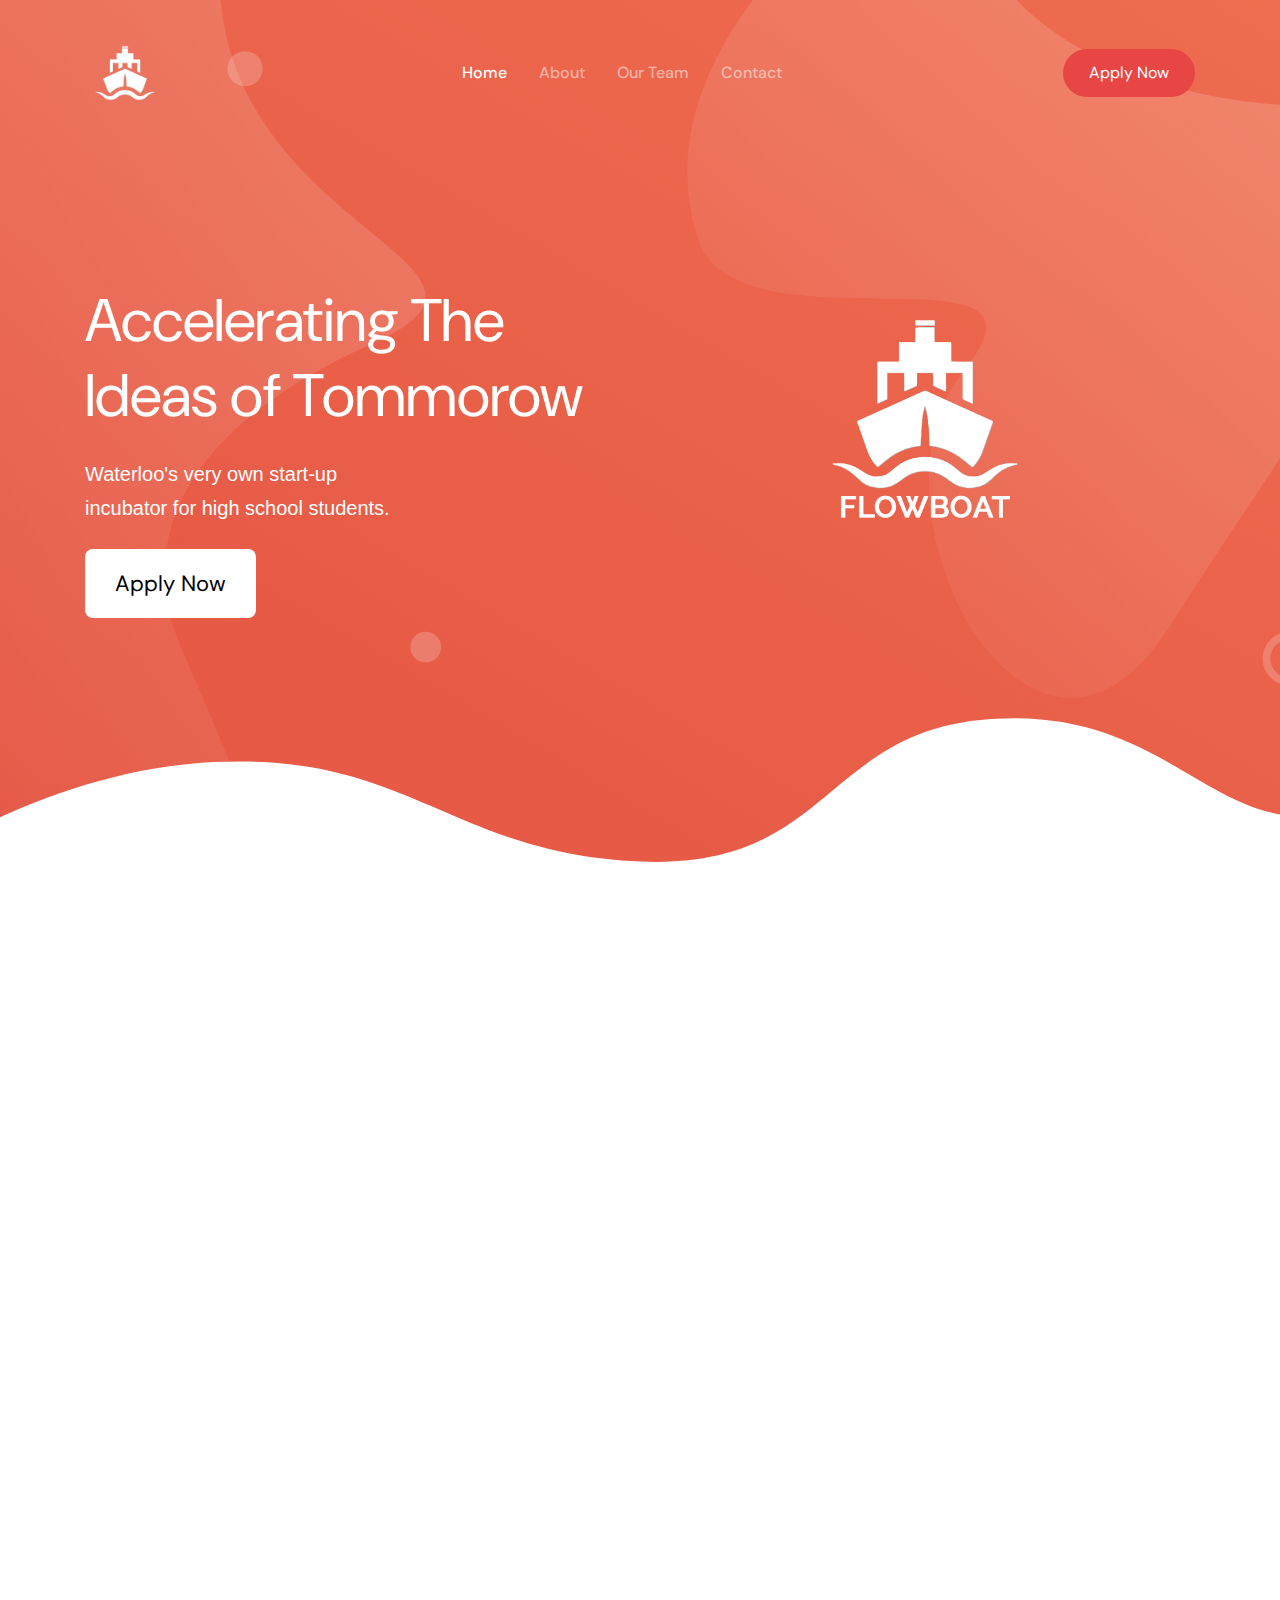
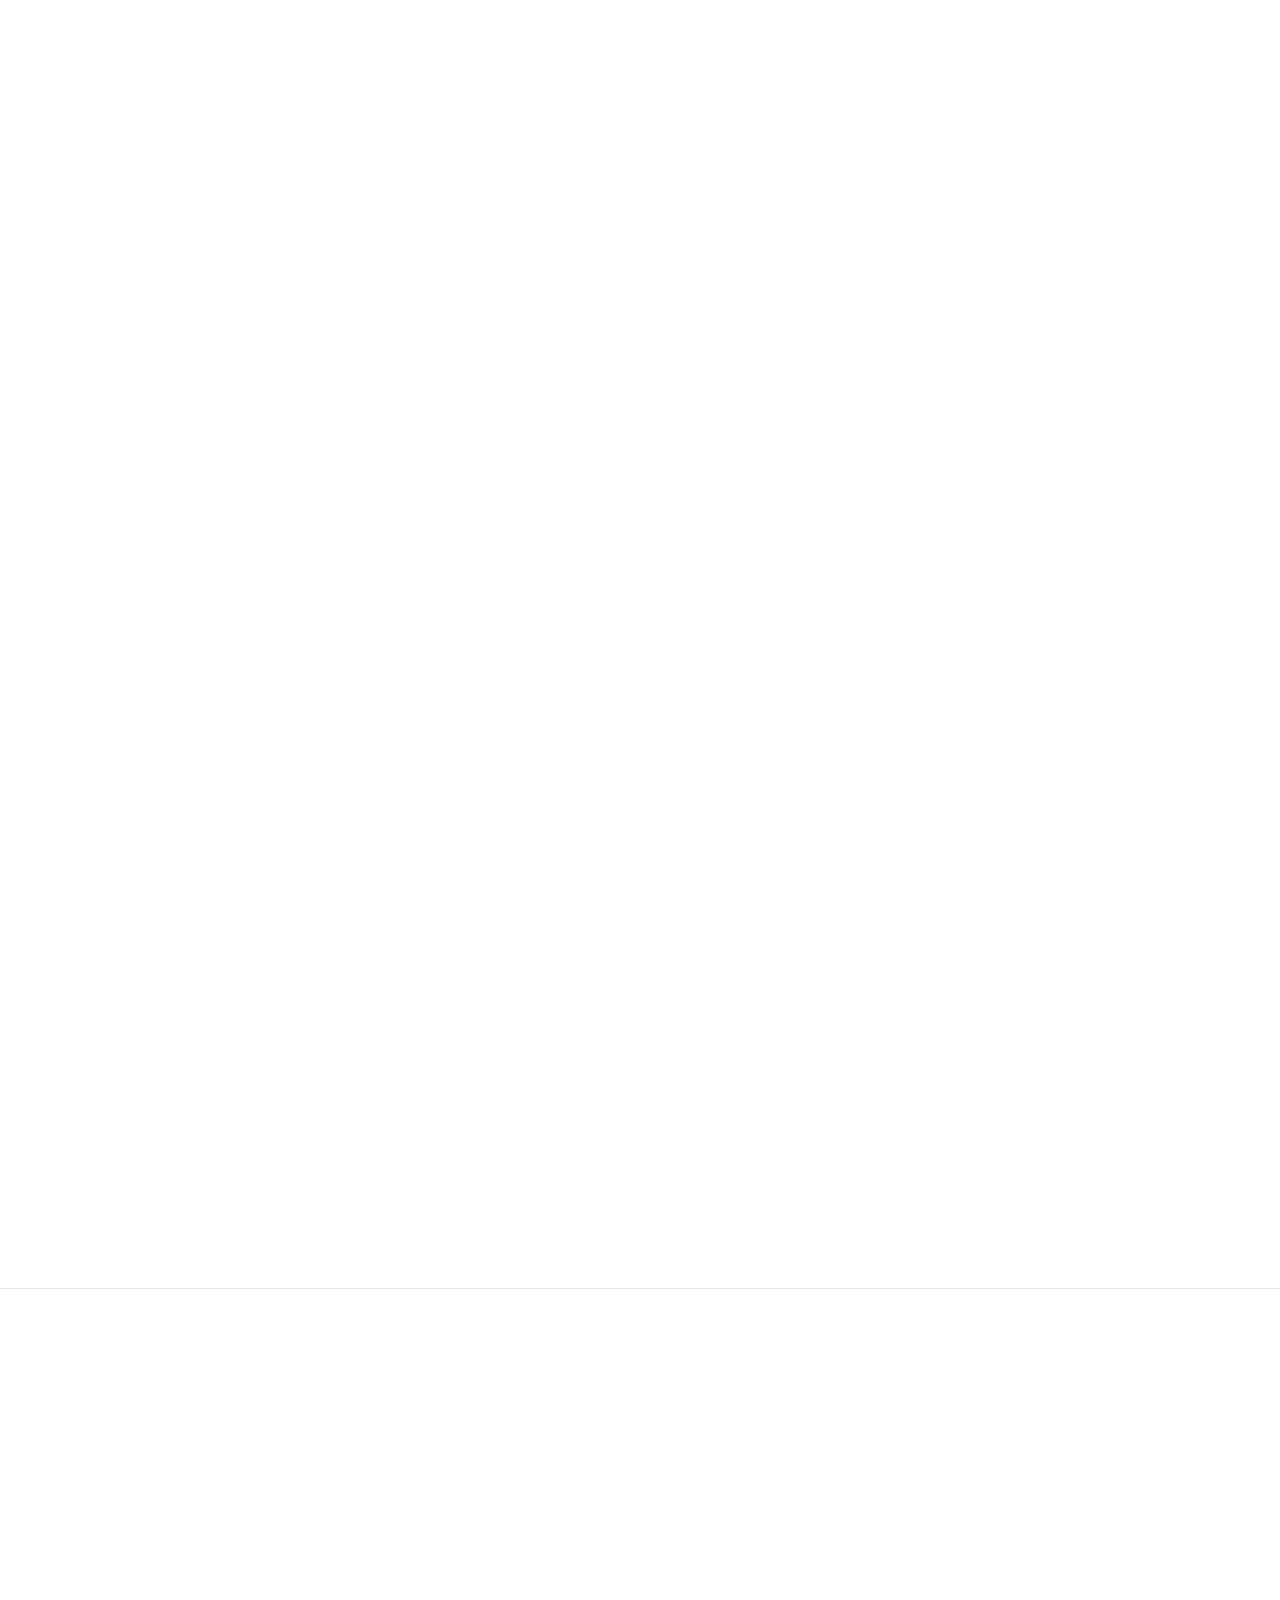
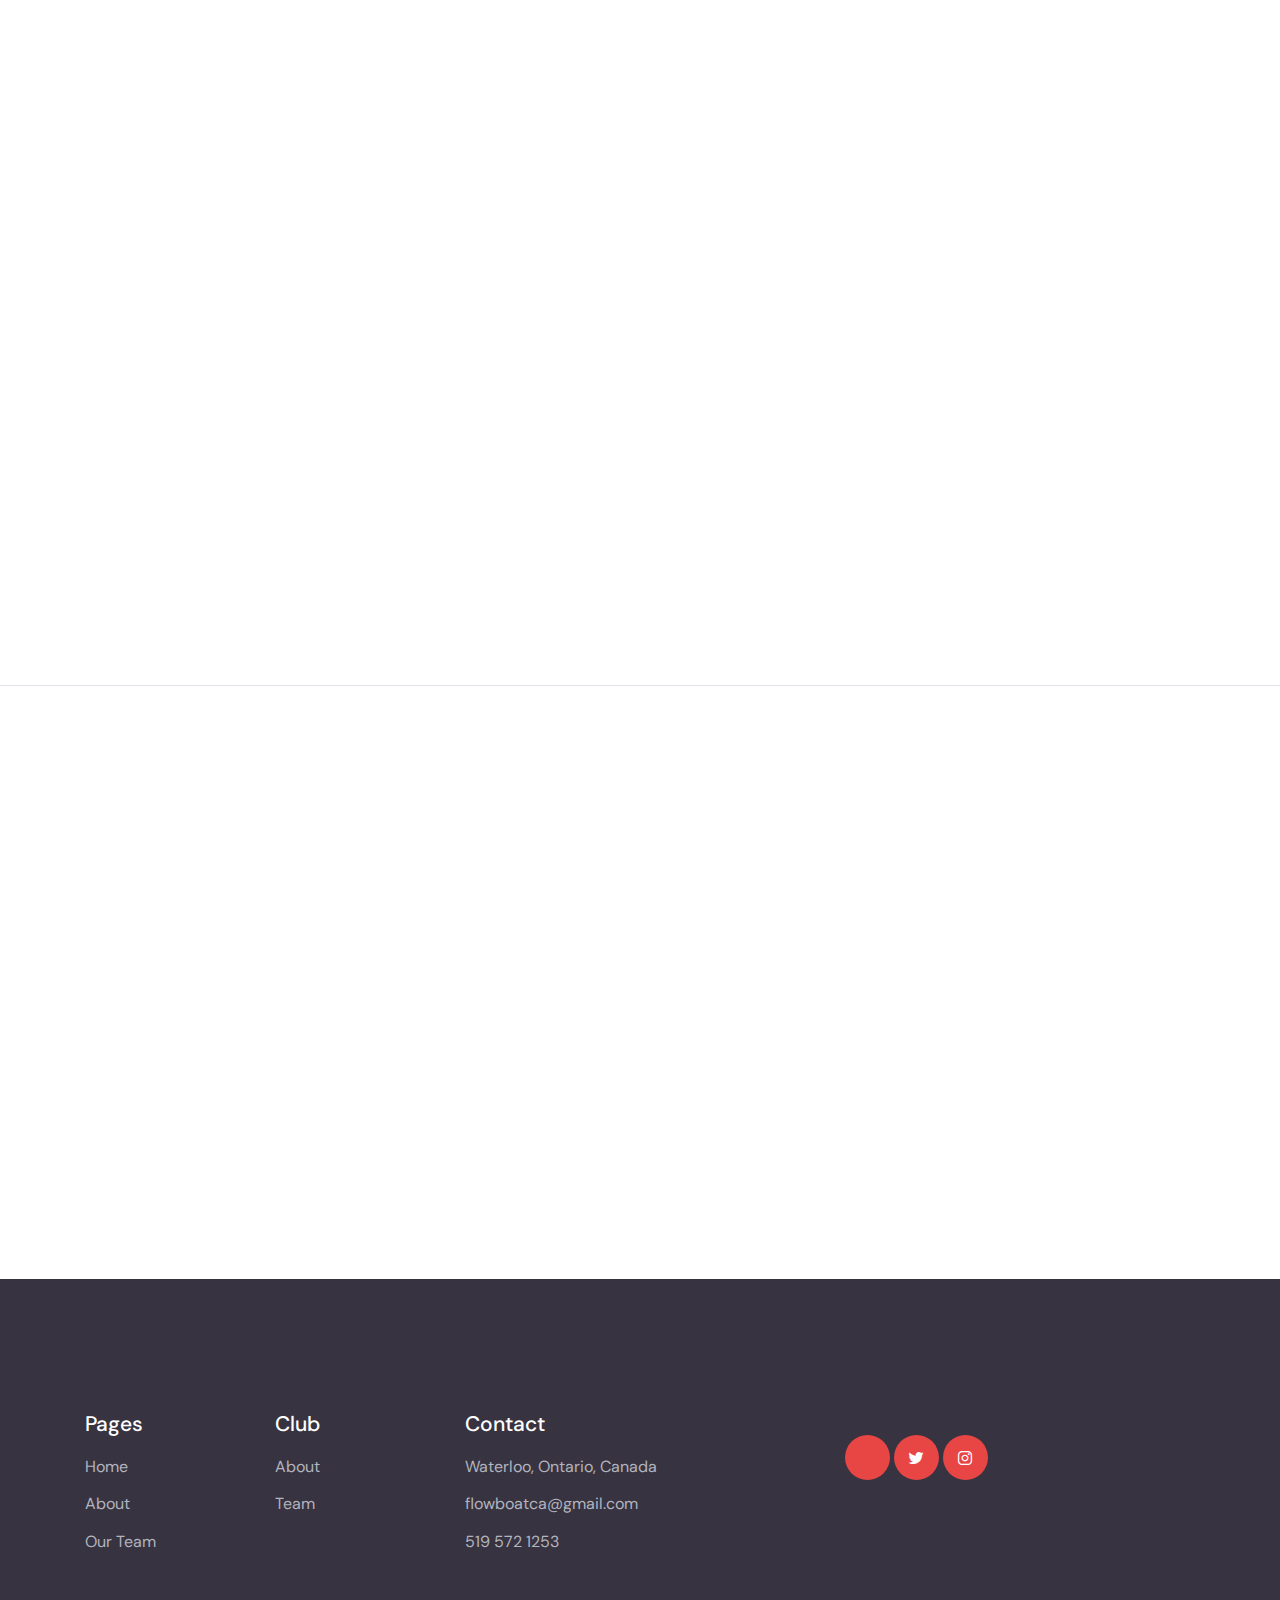
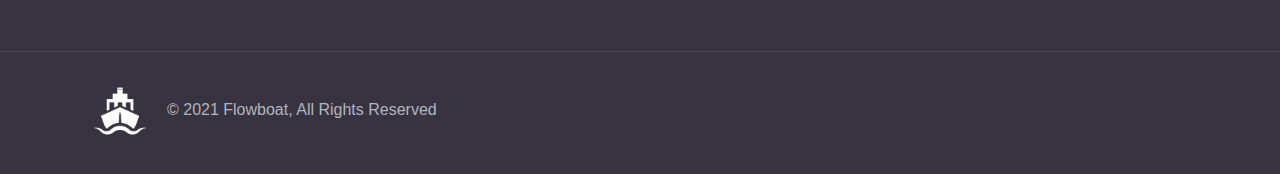
==== commit 110e1638: "Fixed the mess up I made by mistake" ====
--- a/index.html
+++ b/index.html
@@ -8,7 +8,9 @@
 
    <!-- <link rel="stylesheet" href="https://cdn.jsdelivr.net/npm/bootstrap@4.6.0/dist/css/bootstrap.min.css" integrity="sha384-B0vP5xmATw1+K9KRQjQERJvTumQW0nPEzvF6L/Z6nronJ3oUOFUFpCjEUQouq2+l" crossorigin="anonymous"> -->
     <!-- BOOTSTRAP -->
-
+    <link rel="preconnect" href="https://fonts.googleapis.com">
+    <link rel="preconnect" href="https://fonts.gstatic.com" crossorigin>
+    <link href="https://fonts.googleapis.com/css2?family=DM+Sans:wght@700&display=swap" rel="stylesheet">
 
   <meta charset="UTF-8">
   <meta name="viewport" content="width=device-width, initial-scale=1.0">
@@ -66,7 +68,7 @@
         </li>
       </ul>
       <div class="ml-auto my-2 my-lg-0">
-        <a href="https://omaratwa.typeform.com/to/t293Zb" target=”_blank” class="btn btn-primary rounded-pill" role="button">Apply Now</a> 
+        <a href="https://bit.ly/2TcUYFZ" target=”_blank” class="btn btn-primary rounded-pill" role="button">Apply Now</a> 
         
       </div>
     </div>
@@ -83,7 +85,7 @@
           <p style="font-size: 20px;" class="mb-4">Waterloo's very own start-up  <br>
             incubator for high school students.</p>
 
-          <a href="https://omaratwa.typeform.com/to/t293Zb" target=”_blank” class="btn btn-dark " style="color:black;" >Apply Now</a> 
+          <a href="https://bit.ly/2TcUYFZ" target=”_blank” class="btn btn-dark " style="color:black;" >Apply Now</a> 
           <!-- <a href="" target=”_blank” class="btn btn-primary rounded-pill" role="button">Apply Now</a>  -->
 
         </div>
--- a/assets/css/mobster.css
+++ b/assets/css/mobster.css
@@ -22,8 +22,12 @@
 
 }
 
+p { 
+  font-family: 'Raleway', sans-serif;
+}
+
 body {
-  font-family: 'Quicksand', Arial, Helvetica, sans-serif;
+  font-family: 'DM Sans', sans-serif;
   font-size: 16px;
   line-height: 1.7;
   color: #383340;
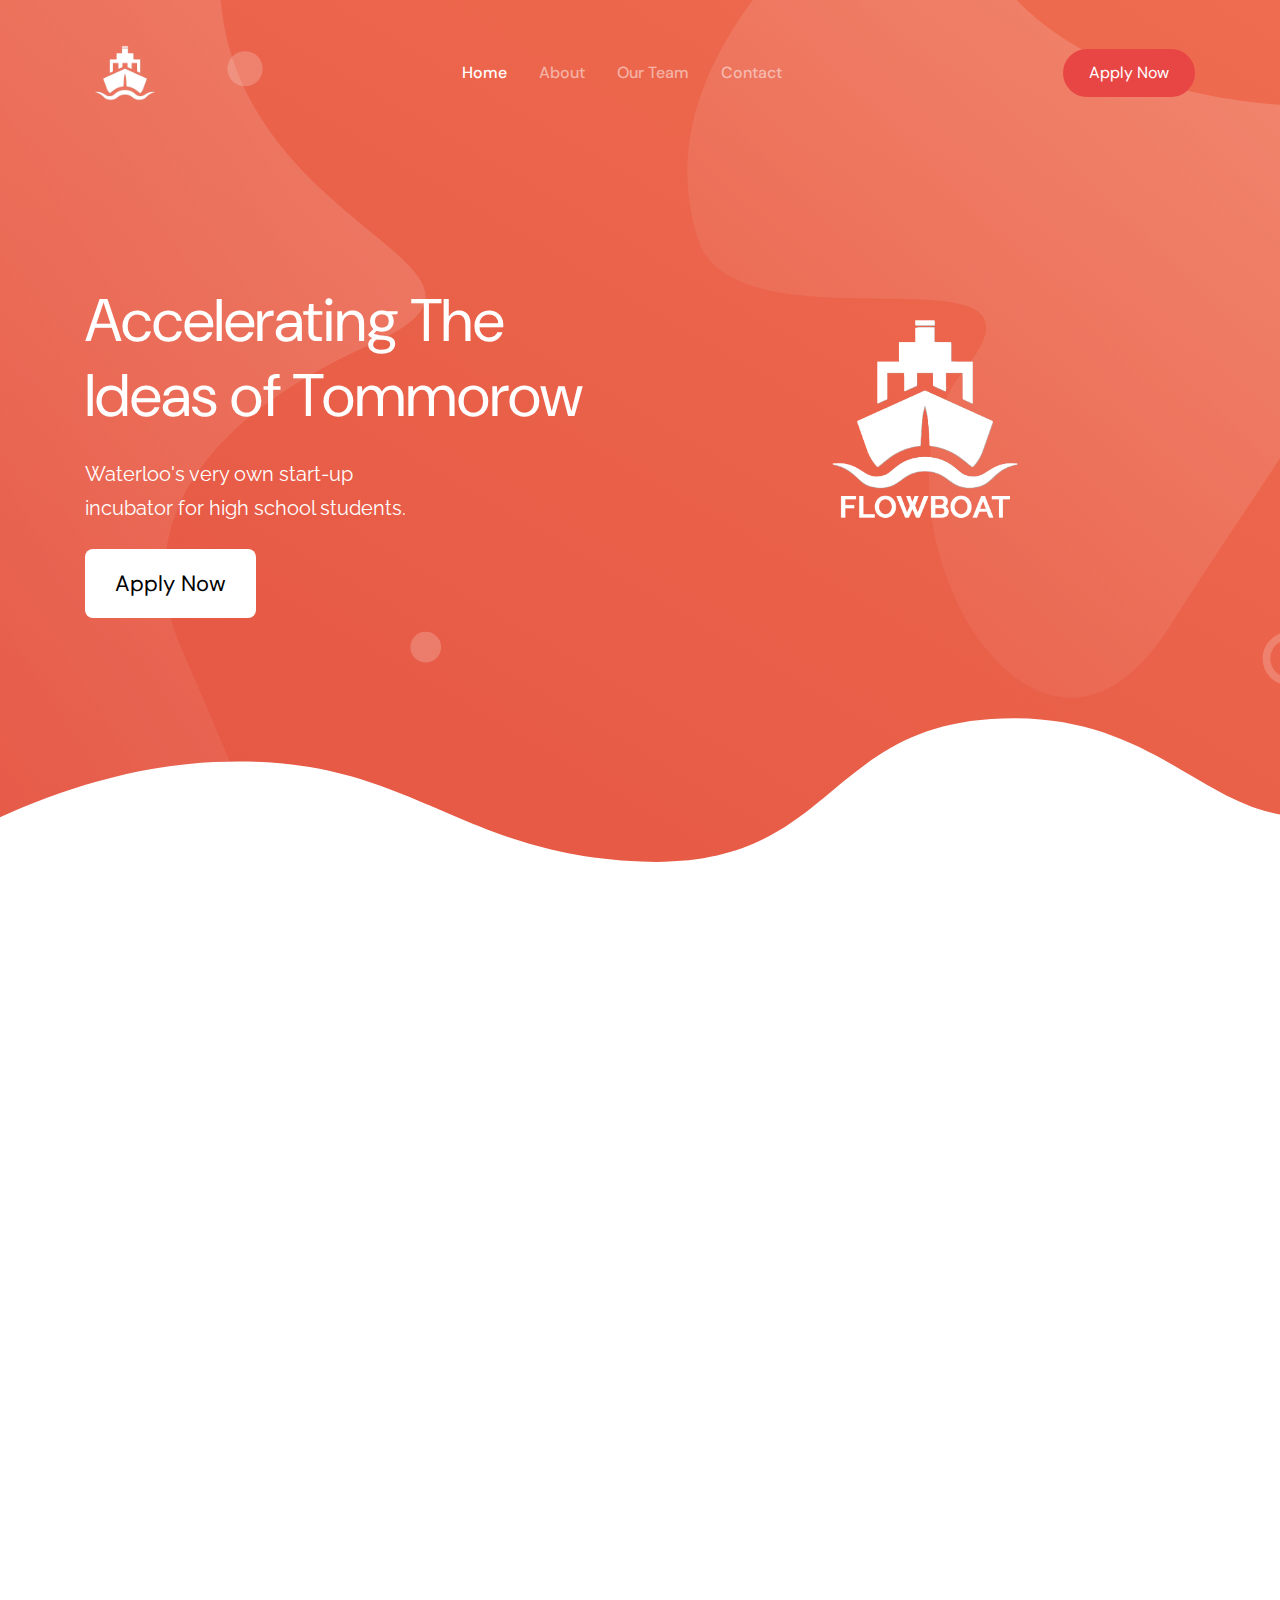
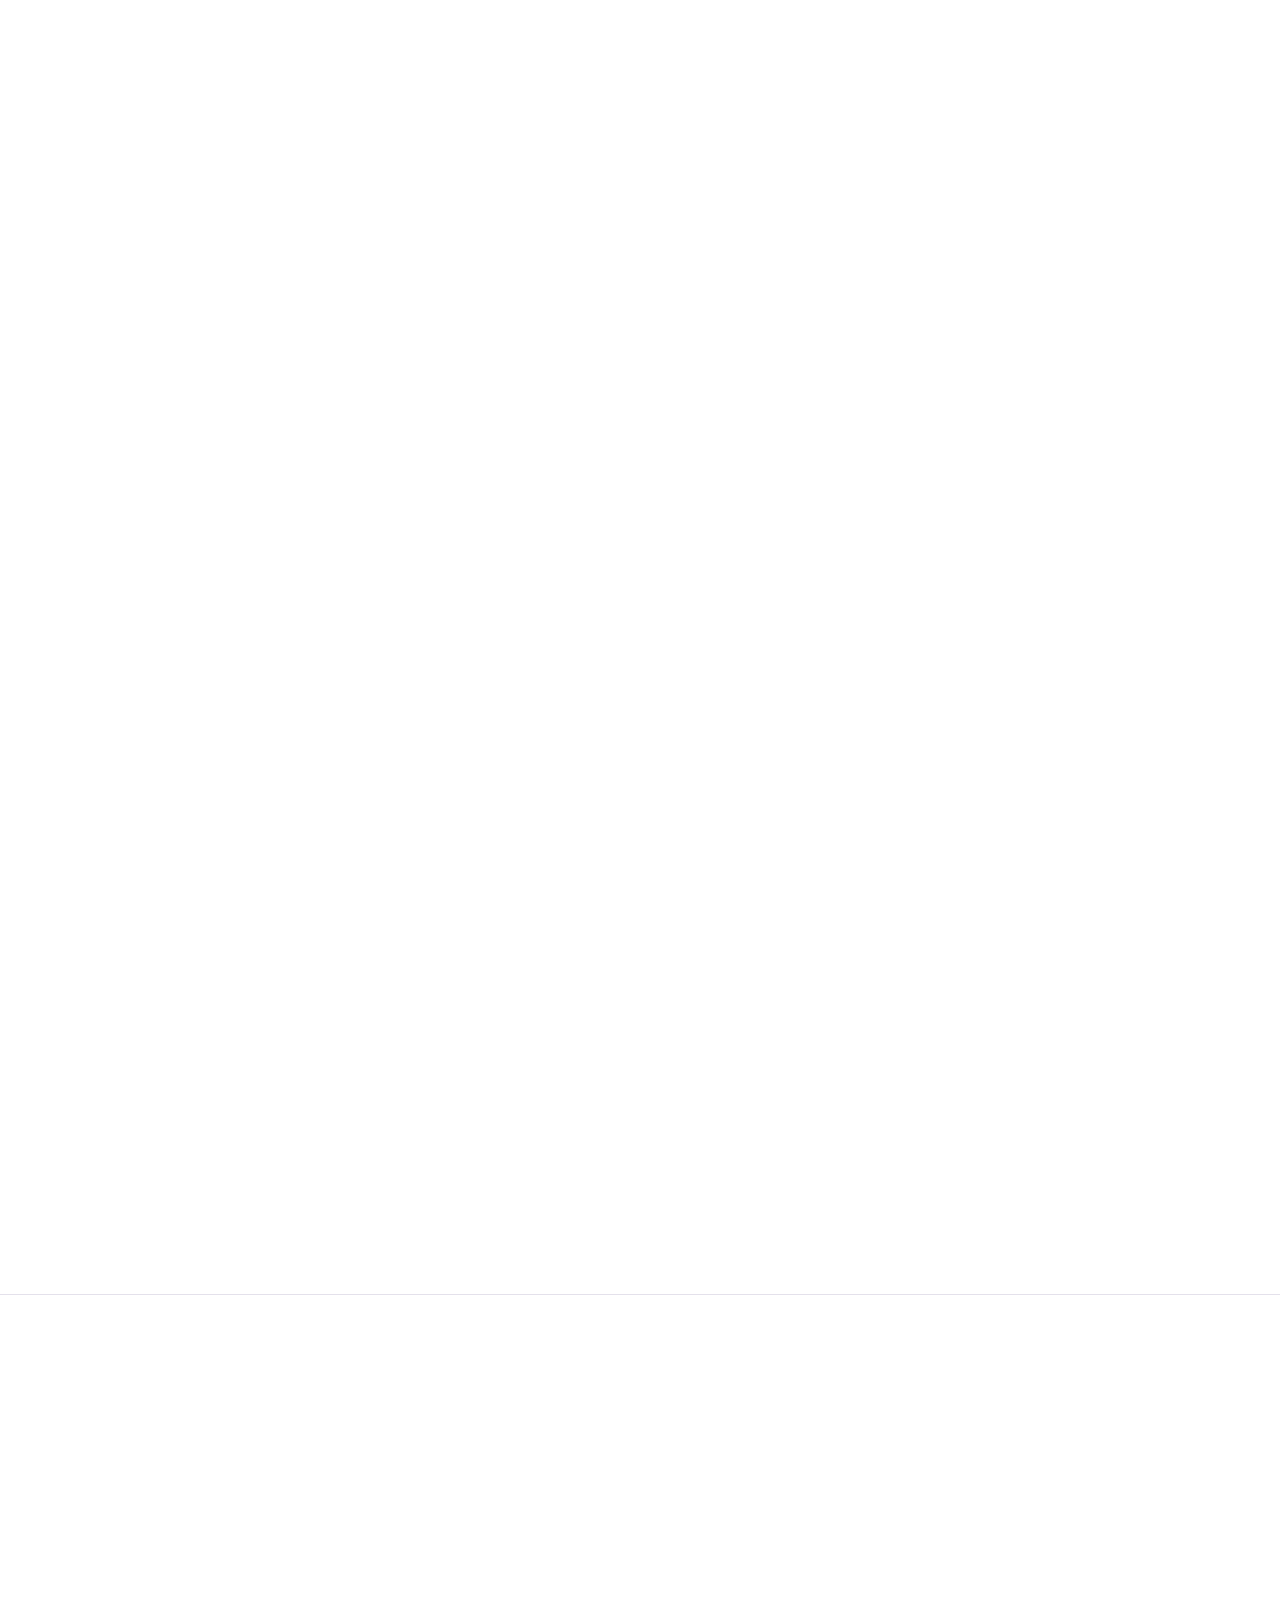
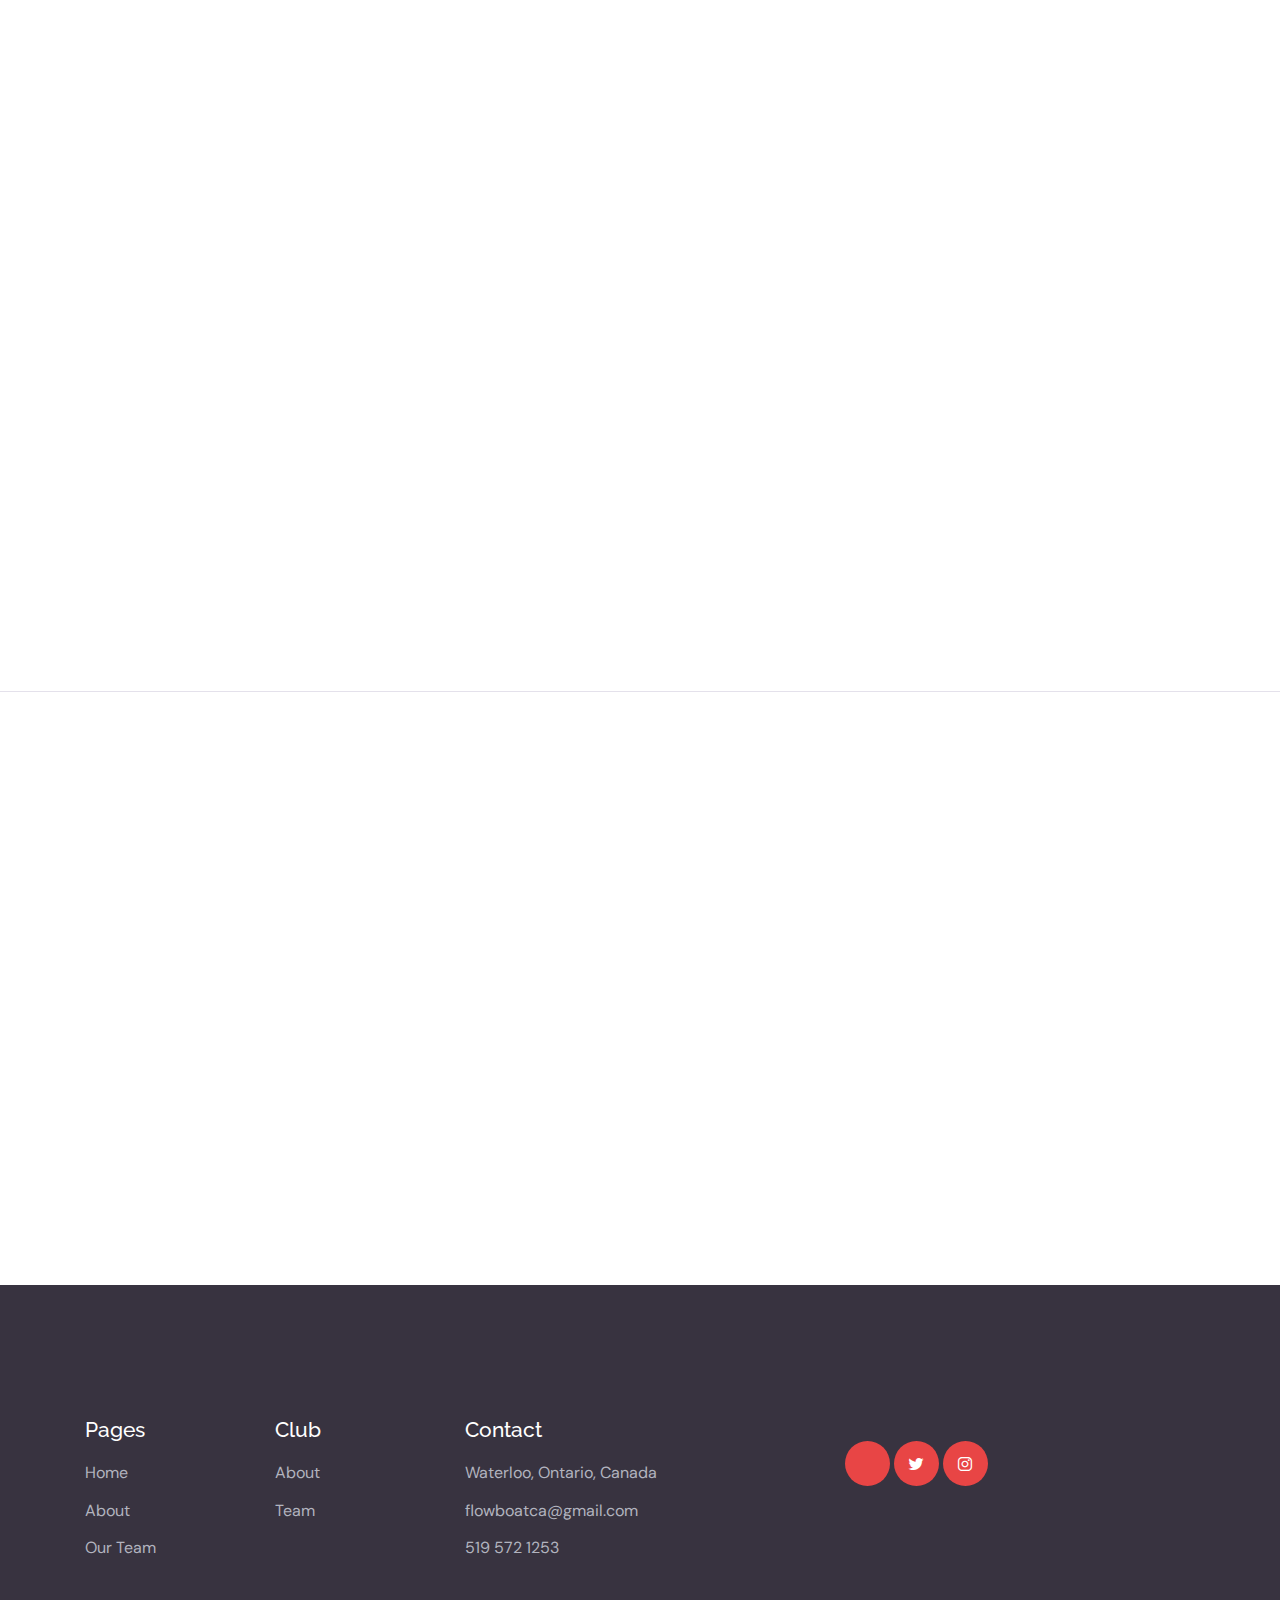
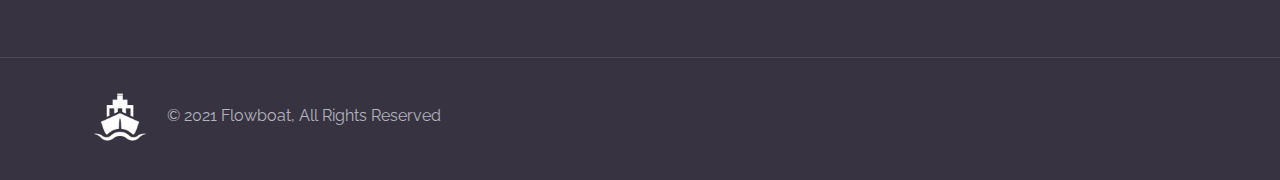
==== commit d8e0c506: "Fixed more stuff" ====
--- a/index.html
+++ b/index.html
@@ -10,7 +10,7 @@
     <!-- BOOTSTRAP -->
     <link rel="preconnect" href="https://fonts.googleapis.com">
     <link rel="preconnect" href="https://fonts.gstatic.com" crossorigin>
-    <link href="https://fonts.googleapis.com/css2?family=DM+Sans:wght@700&display=swap" rel="stylesheet">
+    <link href="https://fonts.googleapis.com/css2?family=DM+Sans:wght@700&family=Raleway&display=swap" rel="stylesheet">
 
   <meta charset="UTF-8">
   <meta name="viewport" content="width=device-width, initial-scale=1.0">
@@ -61,7 +61,7 @@
           <!-- <a class="nav-link" href="blog.html">Blog</a> -->
         </li>
         <li class="nav-item">
-          <a class="nav-link" href="updates.html">Our Team</a>
+          <a class="nav-link" href="team.html">Our Team</a>
         </li>
         <li class="nav-item">
           <a class="nav-link" href="contact.html">Contact</a>
@@ -589,9 +589,9 @@
         <h5 class="mb-3">Pages</h5>
         <ul class="menu-link">
           <li><a href="index.html" class="">Home</a></li>
-          <li><a href="about.html" class="">About</a></li>
+          <li><a href="about.html" class="">About</a></li> 
           <!-- <li><a href="blog.html" class="">Blog</a></li> -->
-          <li><a href="updates.html" class="">Our Team</a></li>
+          <li><a href="team.html" class="">Our Team</a></li>
         </ul>
       </div>
       <div class="col-sm-6 col-lg-2 py-3">
--- a/assets/css/mobster.css
+++ b/assets/css/mobster.css
@@ -17,12 +17,16 @@
   --light: #f3845b;
   --gray: #6b6872;
   --white: #fff;
-  --font-family: 'Quicksand', Arial, Helvetica, sans-serif;
+  --font-family: 'Raleway', Arial, Helvetica, sans-serif;
   --line-height: 1.7;
 
 }
 
 p { 
+  font-family: 'Raleway', sans-serif;
+} 
+
+h5 { 
   font-family: 'Raleway', sans-serif;
 }
 
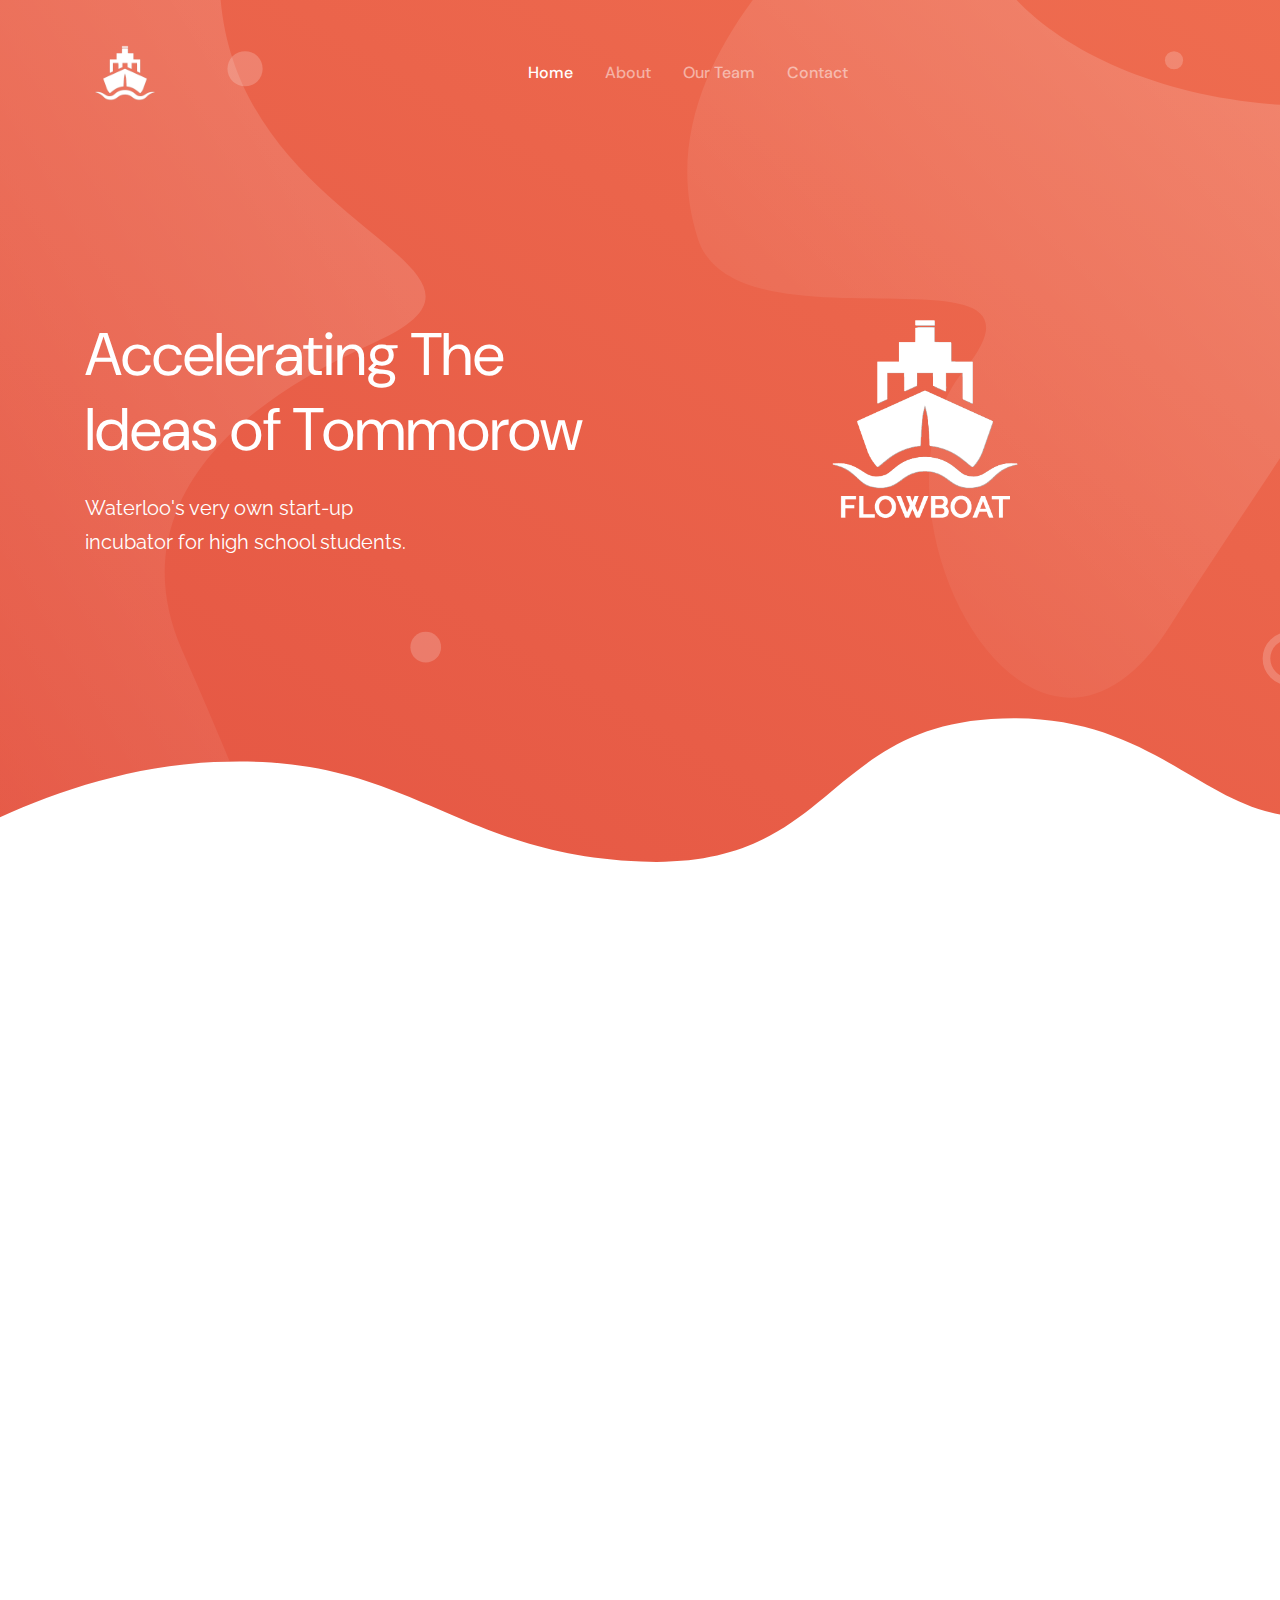
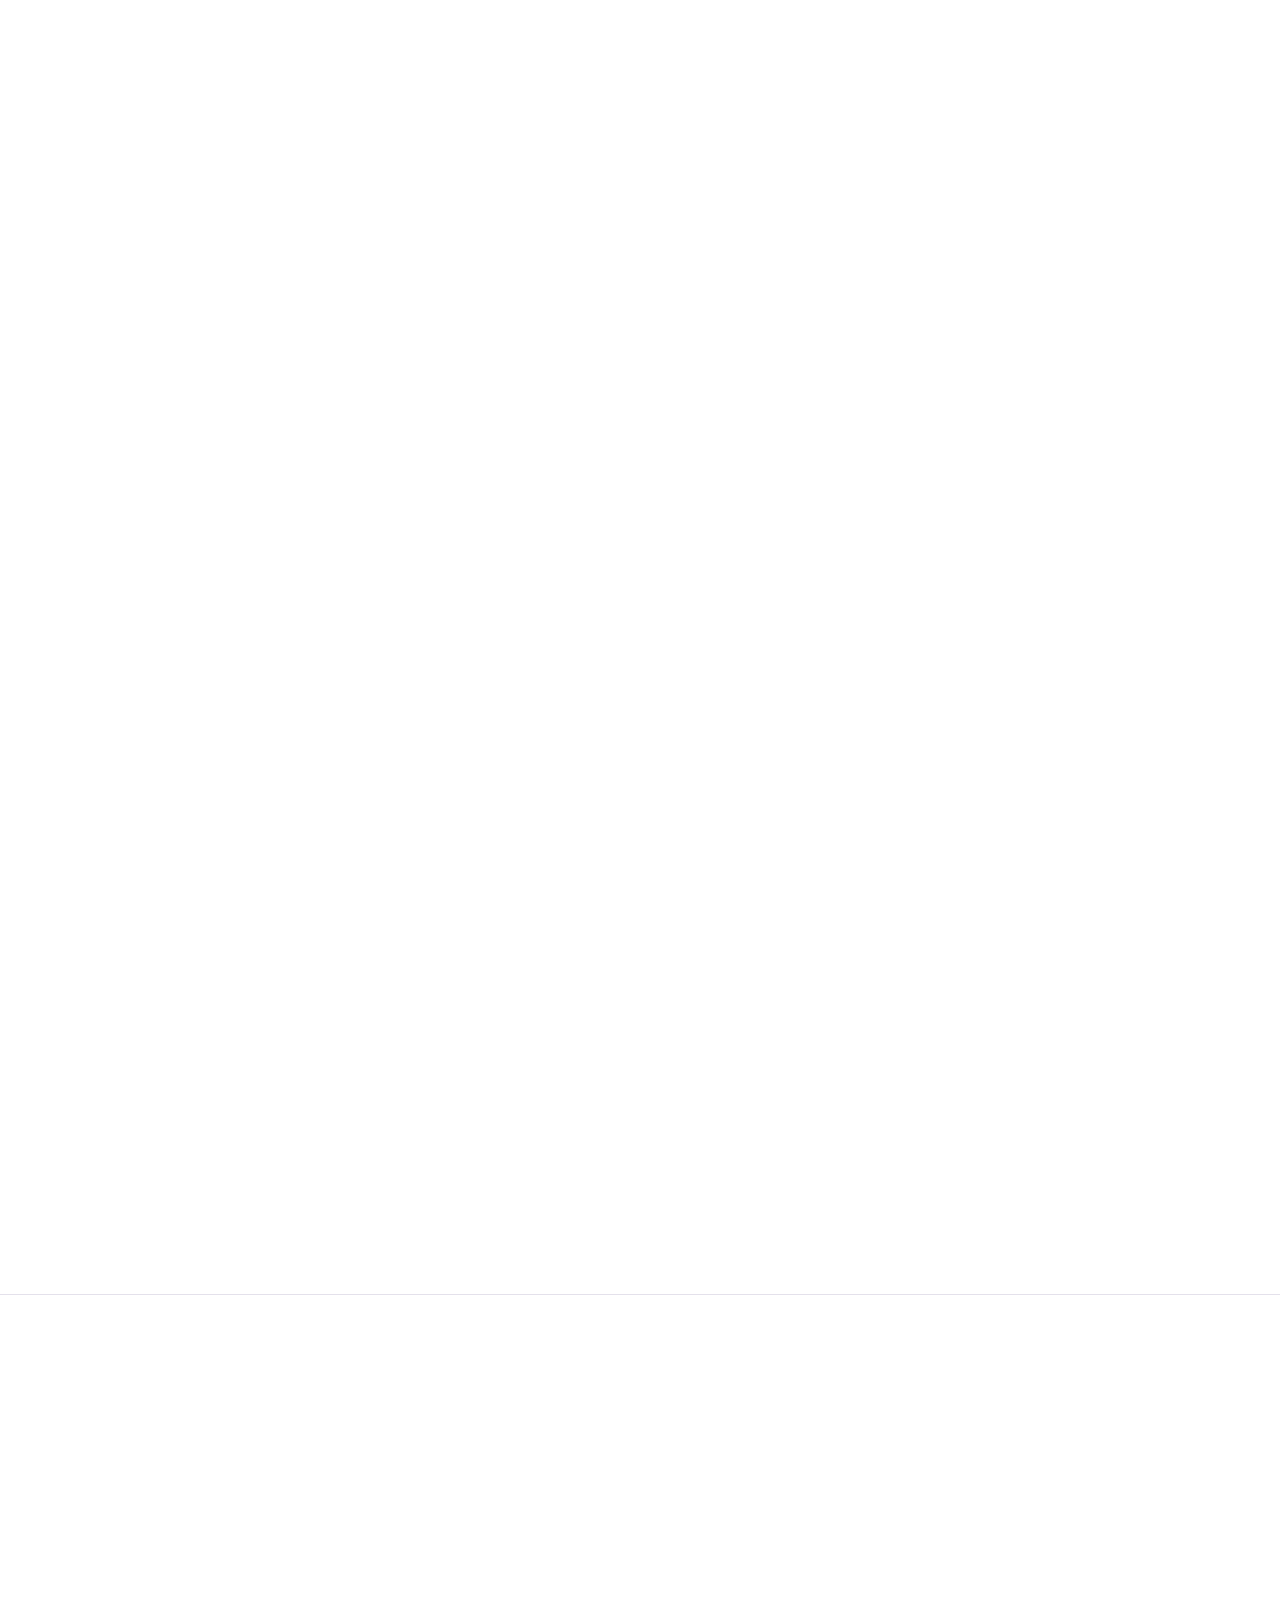
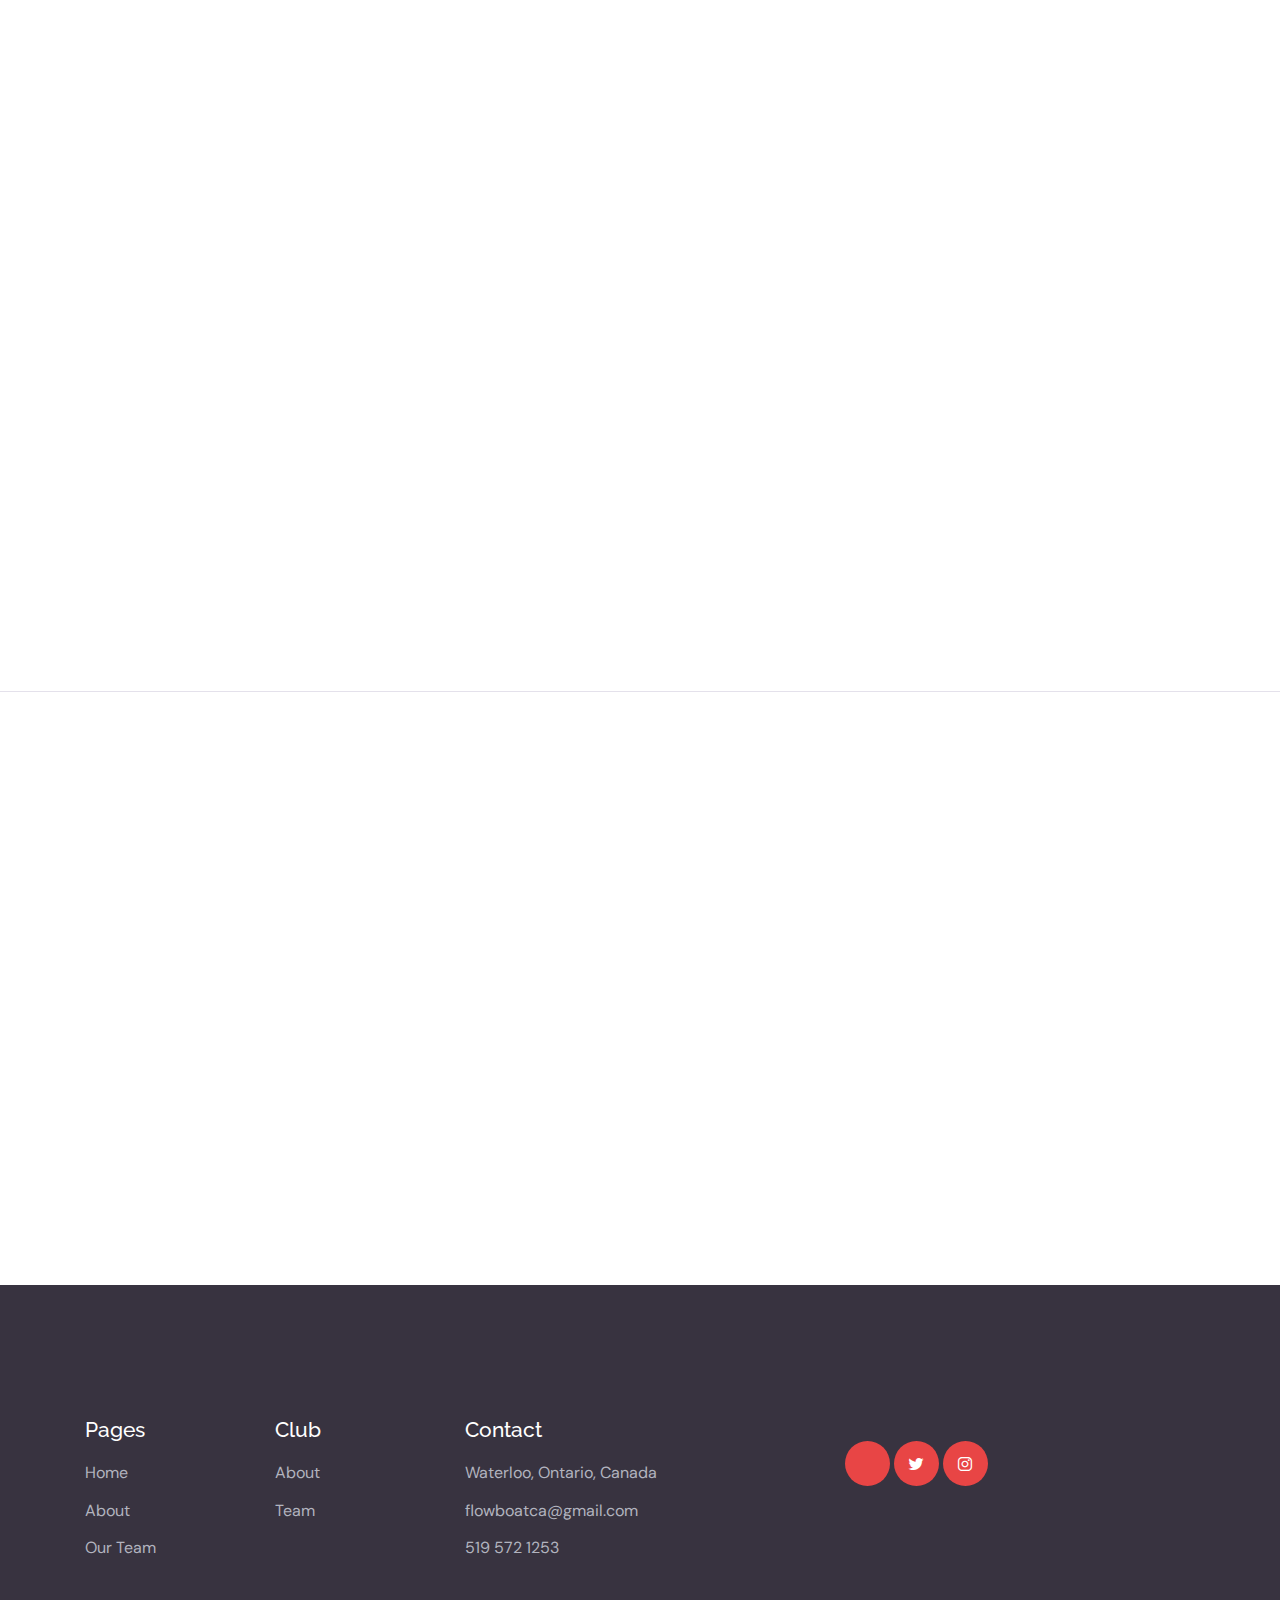
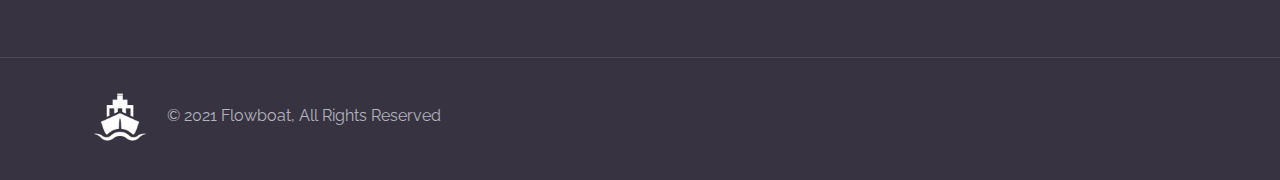
==== commit 99c806df: "ok" ====
--- a/index.html
+++ b/index.html
@@ -68,7 +68,7 @@
         </li>
       </ul>
       <div class="ml-auto my-2 my-lg-0">
-        <a href="https://bit.ly/2TcUYFZ" target=”_blank” class="btn btn-primary rounded-pill" role="button">Apply Now</a> 
+        <!-- <a href="https://omaratwa.typeform.com/to/DTJBzopt" target=”_blank” class="btn btn-primary rounded-pill" role="button">Apply Now</a>  -->
         
       </div>
     </div>
@@ -85,7 +85,7 @@
           <p style="font-size: 20px;" class="mb-4">Waterloo's very own start-up  <br>
             incubator for high school students.</p>
 
-          <a href="https://bit.ly/2TcUYFZ" target=”_blank” class="btn btn-dark " style="color:black;" >Apply Now</a> 
+          <!-- <a href="https://omaratwa.typeform.com/to/DTJBzopt" target=”_blank” class="btn btn-dark " style="color:black;" >Apply Now</a>  -->
           <!-- <a href="" target=”_blank” class="btn btn-primary rounded-pill" role="button">Apply Now</a>  -->
 
         </div>
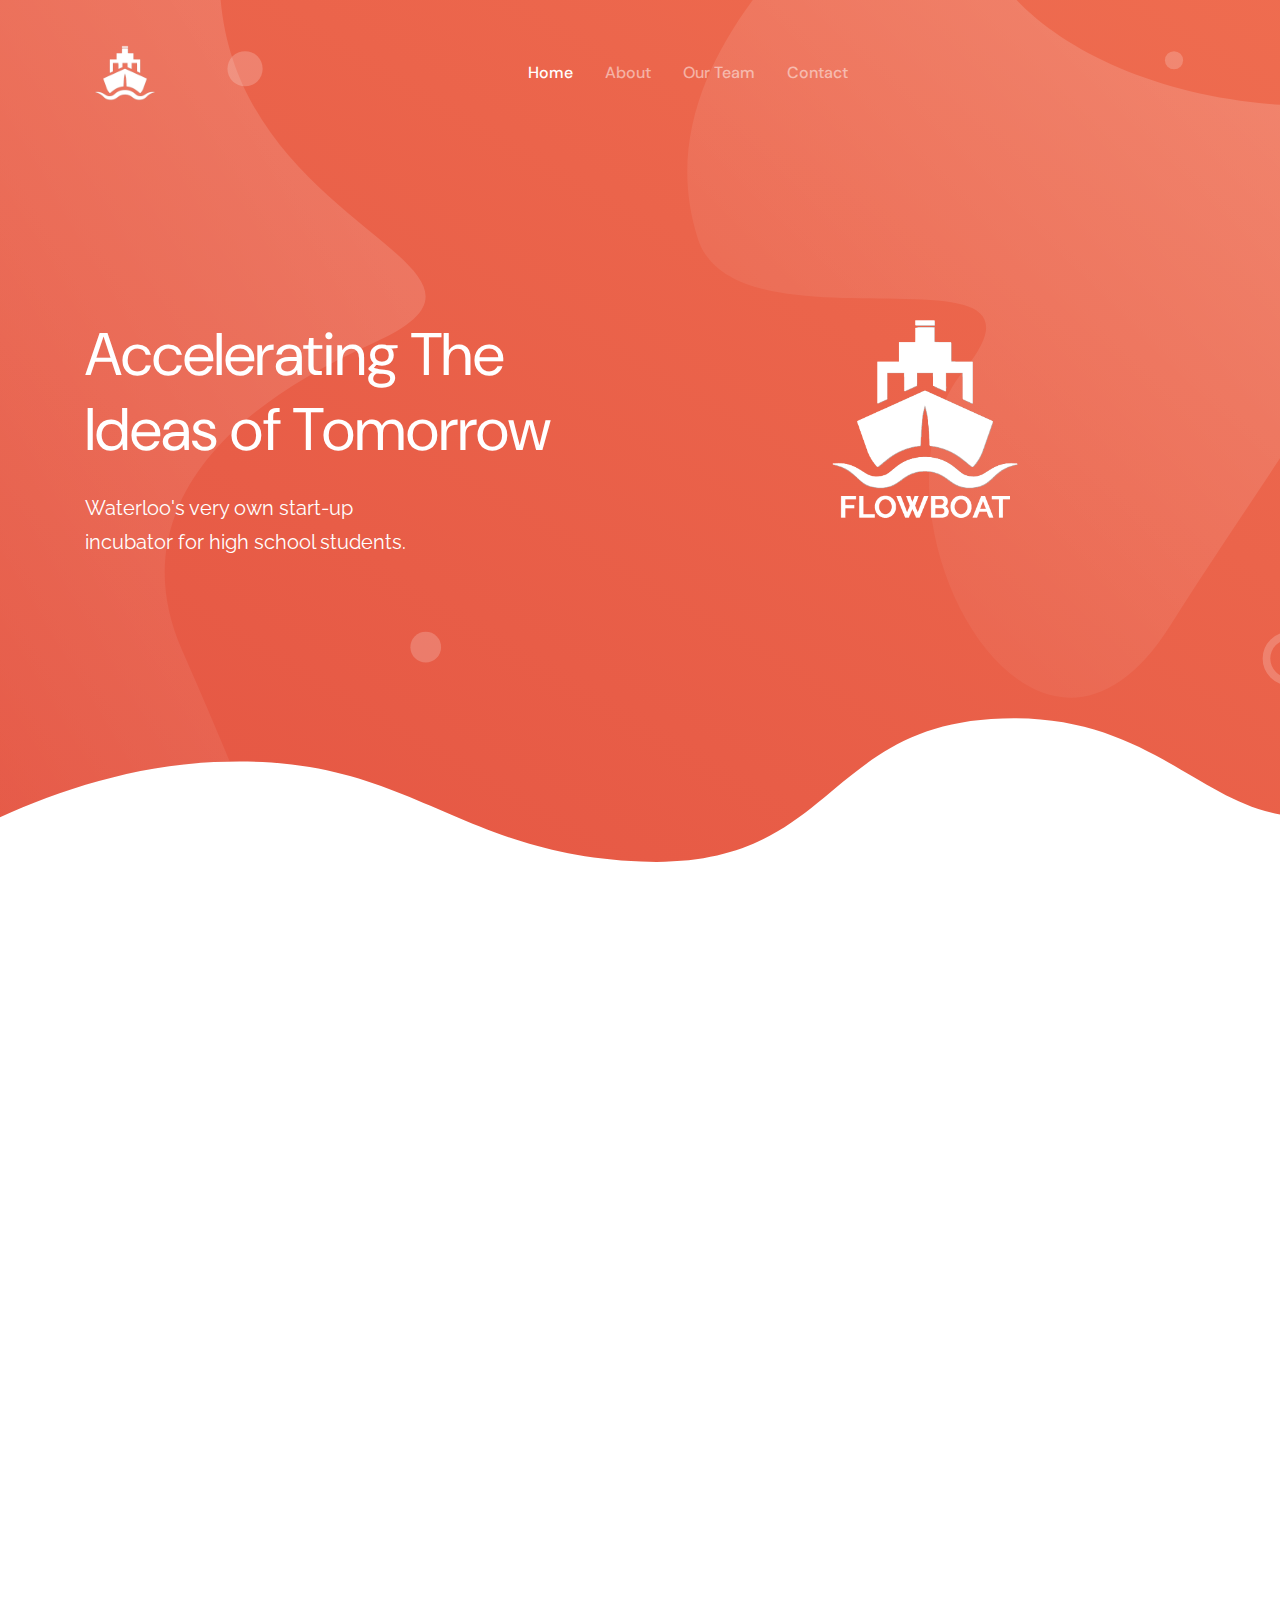
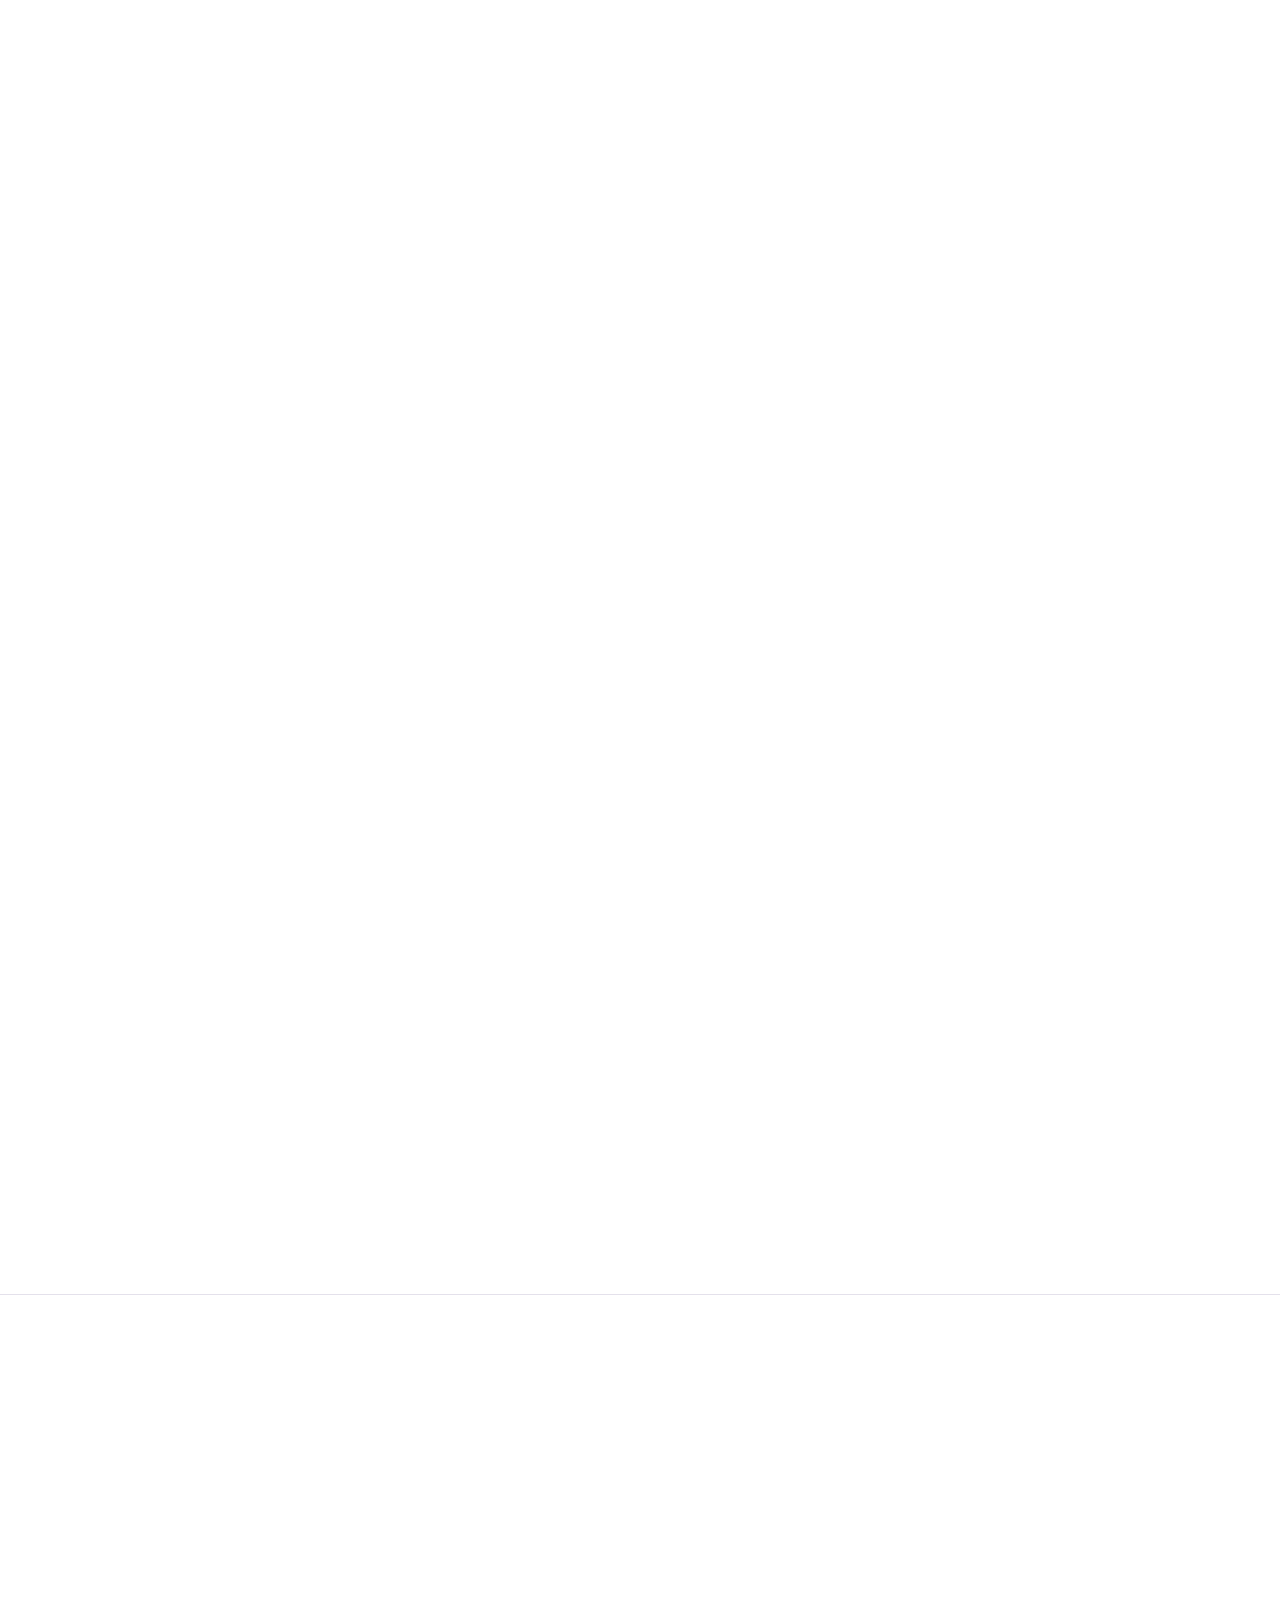
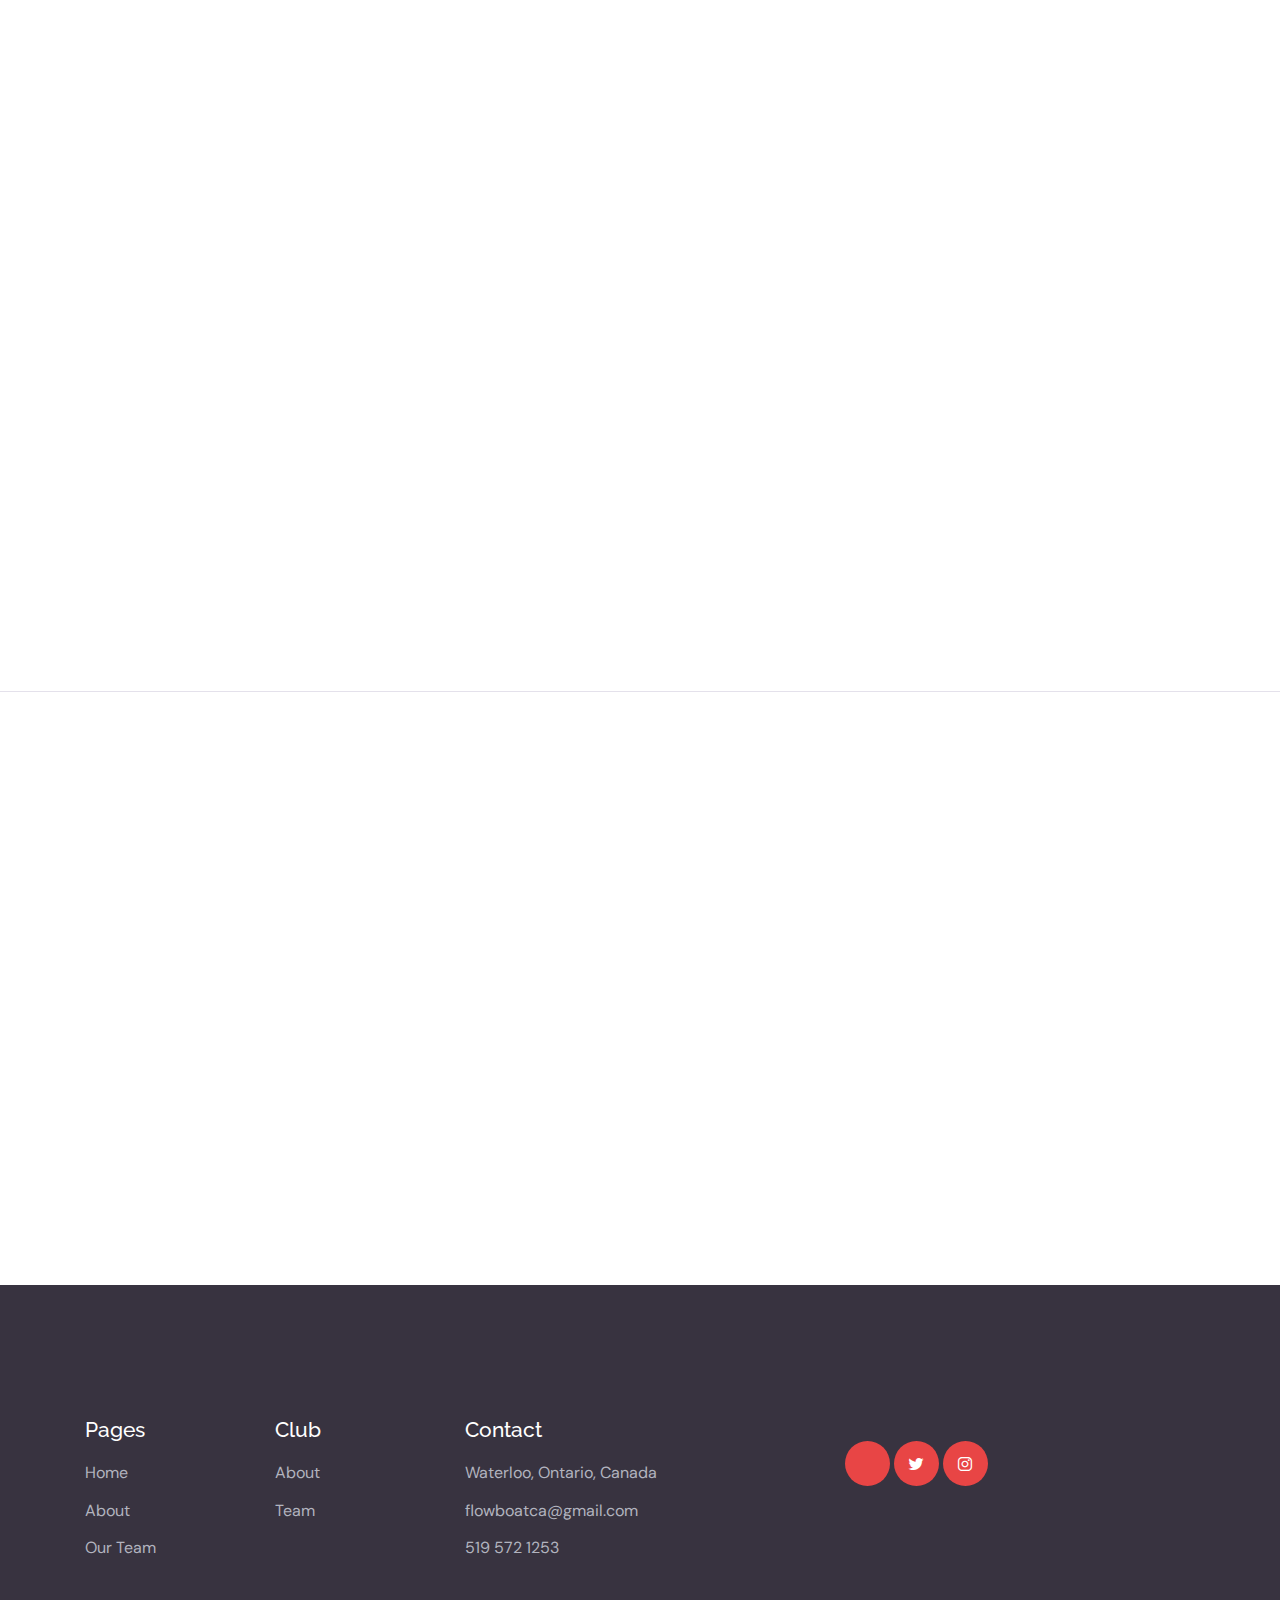
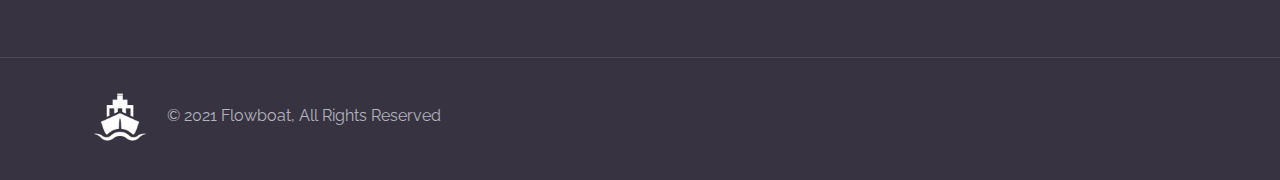
==== commit 95e7df5e: "Fixed issue" ====
--- a/index.html
+++ b/index.html
@@ -81,7 +81,7 @@
       <div class="row align-items-center h-100">
         <div class="col-lg-6 wow fadeInUp">
           
-          <h1 style="font-size: 60px;" class="mb-4 fw-normal">Accelerating The Ideas of Tommorow</h1>
+          <h1 style="font-size: 60px;" class="mb-4 fw-normal">Accelerating The Ideas of Tomorrow </h1>
           <p style="font-size: 20px;" class="mb-4">Waterloo's very own start-up  <br>
             incubator for high school students.</p>
 
